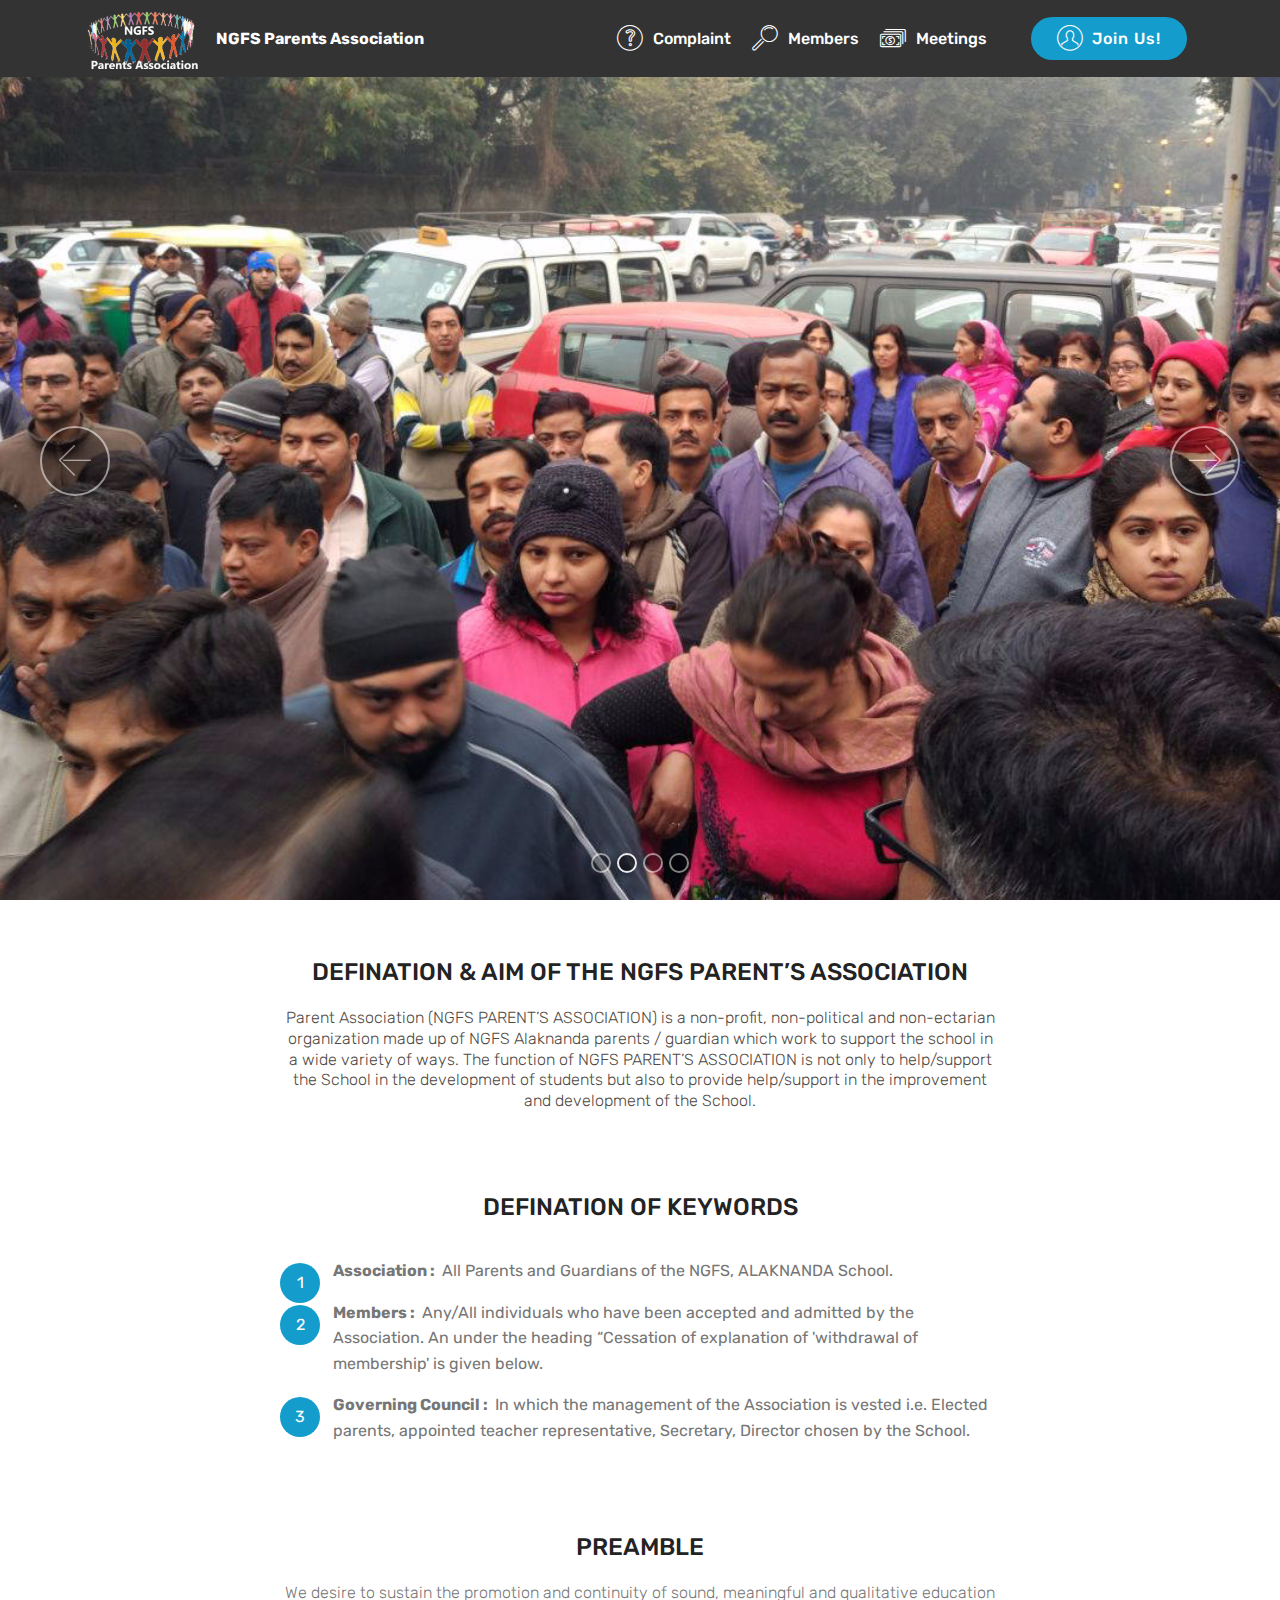
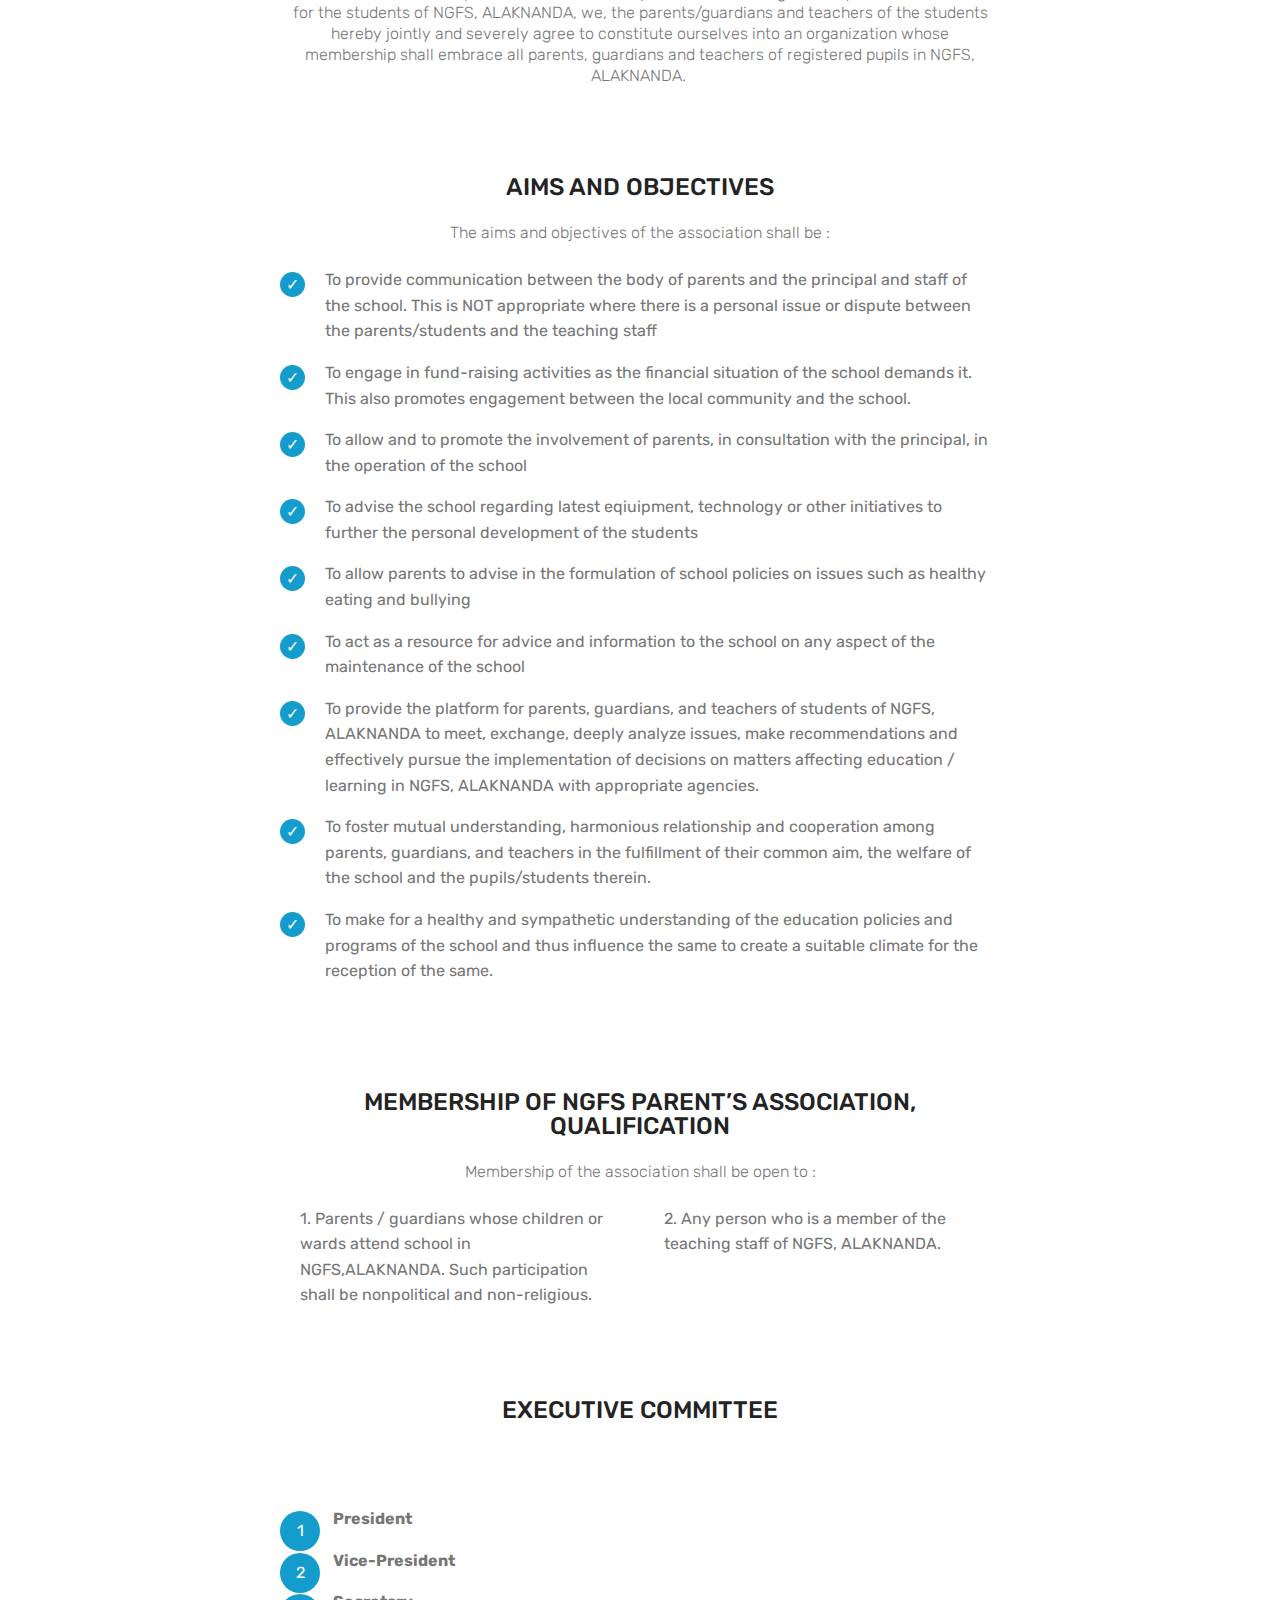
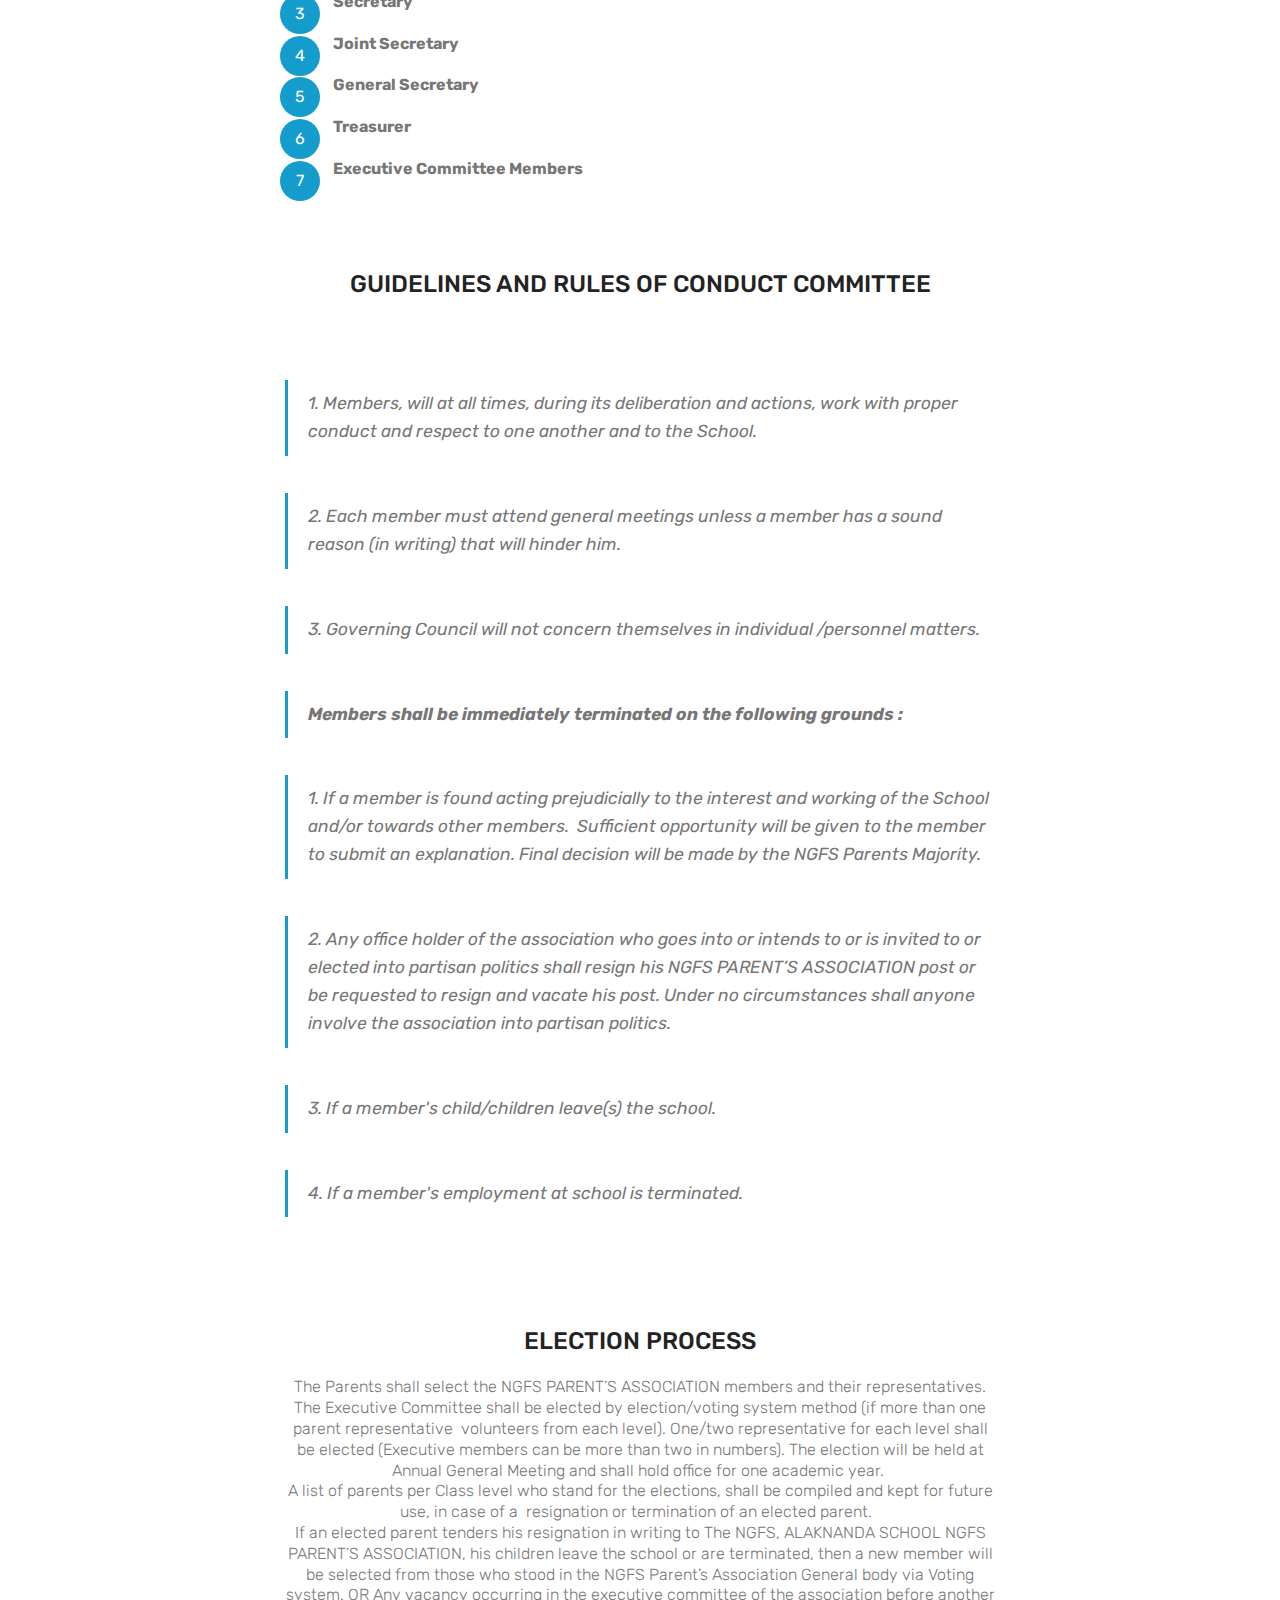
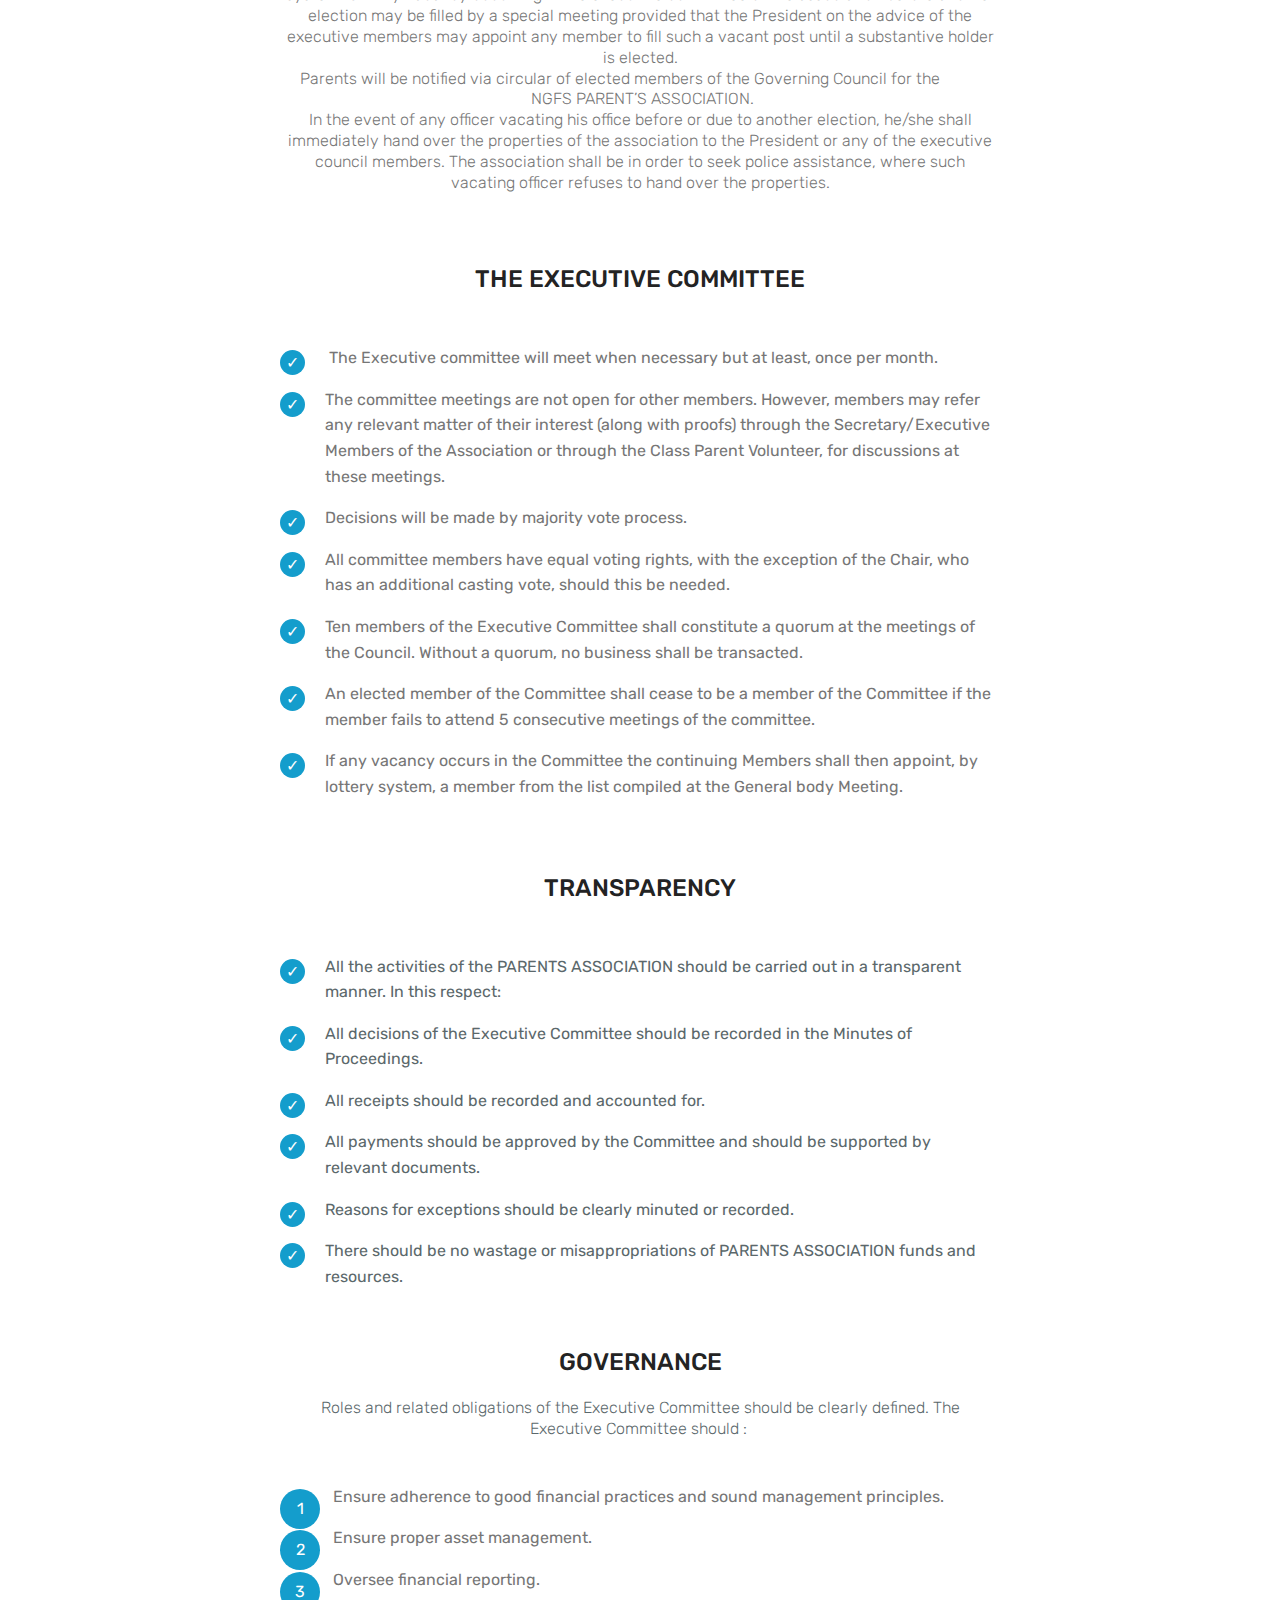
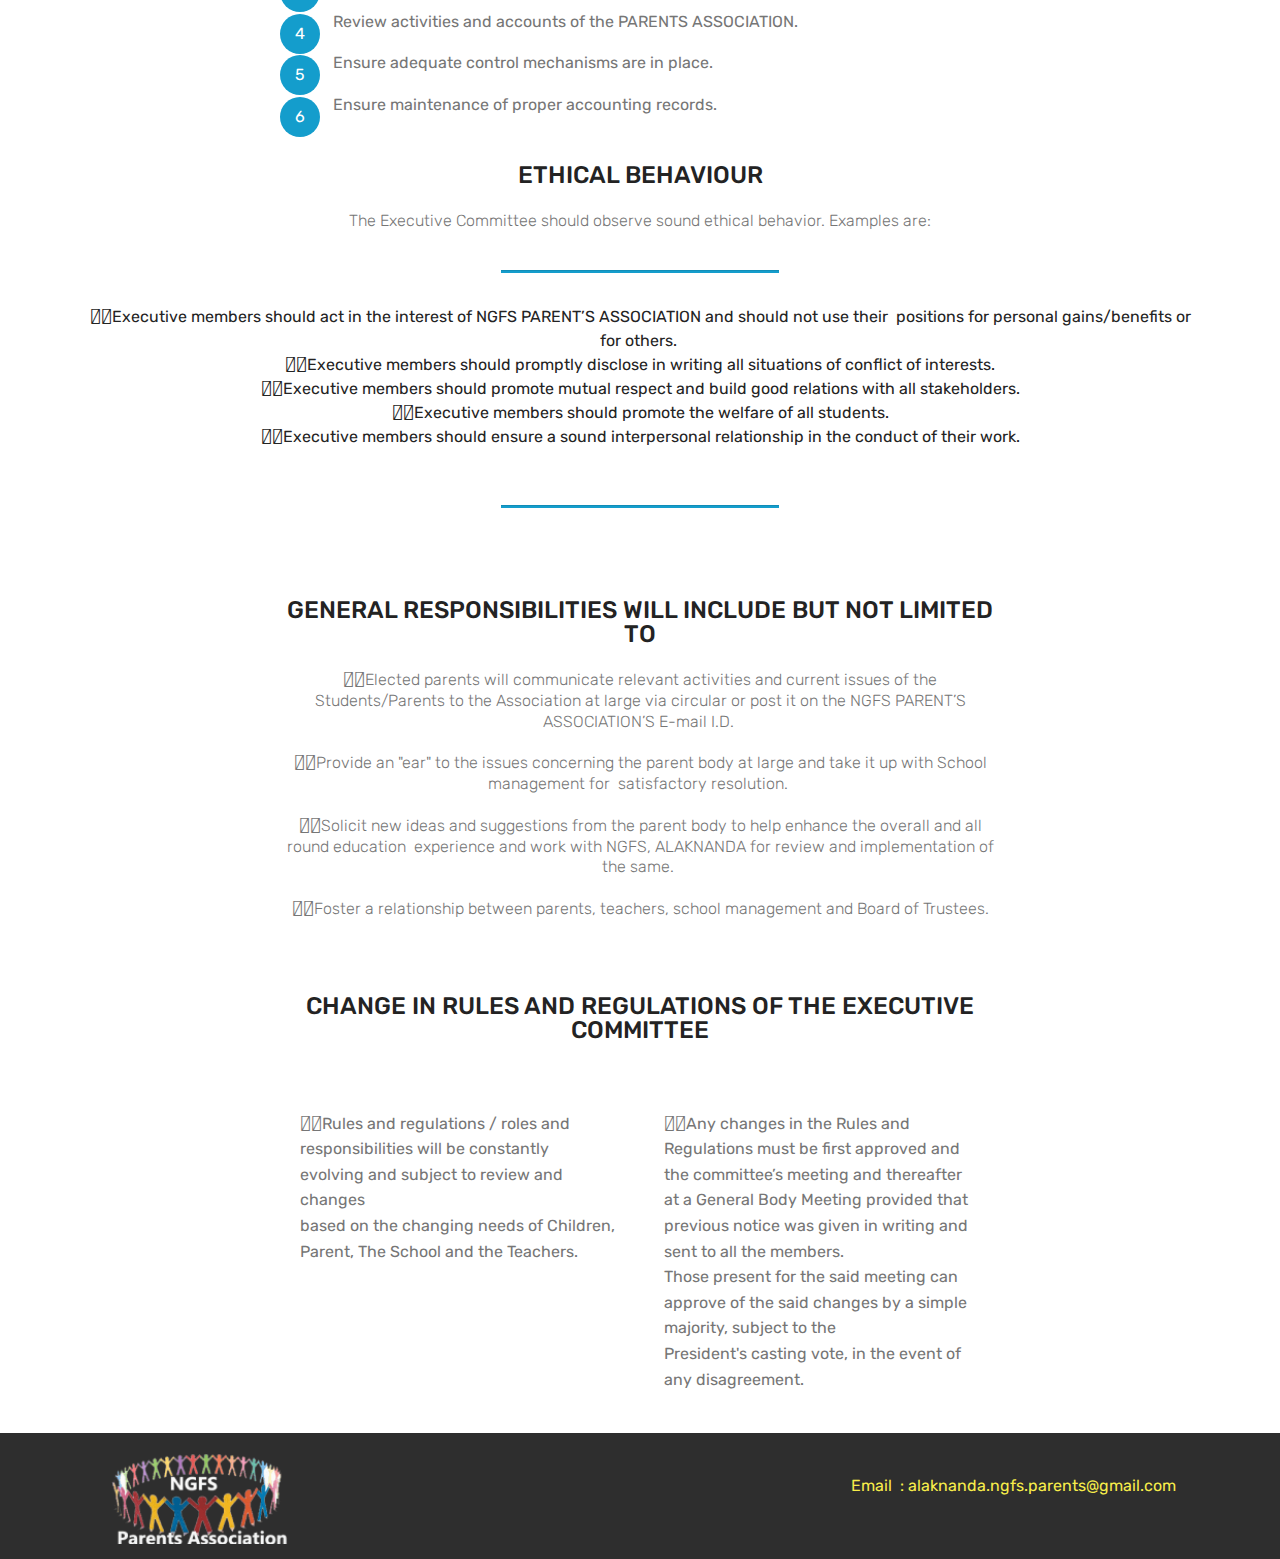
==== index.html @ f297ea70 "meetings" ====
<!DOCTYPE html>
<html >
<head>
  <!-- Site made with Mobirise Website Builder v4.7.2, https://mobirise.com -->
  <meta charset="UTF-8">
  <meta http-equiv="X-UA-Compatible" content="IE=edge">
  <meta name="generator" content="Mobirise v4.7.2, mobirise.com">
  <meta name="viewport" content="width=device-width, initial-scale=1, minimum-scale=1">
  <link rel="shortcut icon" href="assets/images/parents-association-logo1-248x122.png" type="image/x-icon">
  <meta name="description" content="NGF School Parents Association">
  <title>NGFS Parents Association</title>
  <link rel="stylesheet" href="assets/web/assets/mobirise-icons/mobirise-icons.css">
  <link rel="stylesheet" href="assets/tether/tether.min.css">
  <link rel="stylesheet" href="assets/soundcloud-plugin/style.css">
  <link rel="stylesheet" href="assets/bootstrap/css/bootstrap.min.css">
  <link rel="stylesheet" href="assets/bootstrap/css/bootstrap-grid.min.css">
  <link rel="stylesheet" href="assets/bootstrap/css/bootstrap-reboot.min.css">
  <link rel="stylesheet" href="assets/socicon/css/styles.css">
  <link rel="stylesheet" href="assets/dropdown/css/style.css">
  <link rel="stylesheet" href="assets/theme/css/style.css">
  <link rel="stylesheet" href="assets/mobirise/css/mbr-additional.css" type="text/css">
  
  
  
</head>
<body>
  <section class="menu cid-qRyfK4Sts7" once="menu" id="menu1-0">

    

    <nav class="navbar navbar-expand beta-menu navbar-dropdown align-items-center navbar-fixed-top navbar-toggleable-sm">
        <button class="navbar-toggler navbar-toggler-right" type="button" data-toggle="collapse" data-target="#navbarSupportedContent" aria-controls="navbarSupportedContent" aria-expanded="false" aria-label="Toggle navigation">
            <div class="hamburger">
                <span></span>
                <span></span>
                <span></span>
                <span></span>
            </div>
        </button>
        <div class="menu-logo">
            <div class="navbar-brand">
                <span class="navbar-logo">
                    <a href="index.html">
                         <img src="assets/images/parents-association-logo1-248x122.png" alt="Mobirise" title="" style="height: 3.8rem;">
                    </a>
                </span>
                <span class="navbar-caption-wrap"><a class="navbar-caption text-white display-4" href="index.html">NGFS Parents Association &nbsp; &nbsp; &nbsp; &nbsp; &nbsp; &nbsp; &nbsp; &nbsp; &nbsp; &nbsp;&nbsp;</a></span>
            </div>
        </div>
        <div class="collapse navbar-collapse" id="navbarSupportedContent">
            <ul class="navbar-nav nav-dropdown" data-app-modern-menu="true"><li class="nav-item">
                    <a class="nav-link link text-white display-4" href="https://mobirise.com">
                        </a>
                </li>
                <li class="nav-item">
                    <a class="nav-link link text-white display-4" href="https://mobirise.com">
                        </a>
                </li><li class="nav-item"><a class="nav-link link text-white display-4" href="complaint.html"><span class="mbri-question mbr-iconfont mbr-iconfont-btn"></span>
                        Complaint</a></li><li class="nav-item"><a class="nav-link link text-white display-4" href="Members.html">
                        <span class="mbri-search mbr-iconfont mbr-iconfont-btn"></span>Members</a></li><li class="nav-item"><a class="nav-link link text-white display-4" href="Meetings.html"><span class="mbri-cash mbr-iconfont mbr-iconfont-btn"></span>
                        Meetings</a></li><li class="nav-item"><a class="nav-link link text-white display-4" href="Members.html">
                        </a></li></ul>
            <div class="navbar-buttons mbr-section-btn"><a class="btn btn-sm btn-primary display-4" href="JoinUs.html"><span class="mbri-user mbr-iconfont mbr-iconfont-btn"></span>
                    Join Us!
                </a></div>
        </div>
    </nav>
</section>

<section class="engine"><a href="https://mobirise.me/z">best css templates</a></section><section class="carousel slide cid-qRyfRXxEz5" data-interval="false" id="slider1-1">

    

    <div class="full-screen"><div class="mbr-slider slide carousel" data-pause="true" data-keyboard="false" data-ride="false" data-interval="false"><ol class="carousel-indicators"><li data-app-prevent-settings="" data-target="#slider1-1" data-slide-to="0"></li><li data-app-prevent-settings="" data-target="#slider1-1" class=" active" data-slide-to="1"></li><li data-app-prevent-settings="" data-target="#slider1-1" data-slide-to="2"></li><li data-app-prevent-settings="" data-target="#slider1-1" data-slide-to="3"></li></ol><div class="carousel-inner" role="listbox"><div class="carousel-item slider-fullscreen-image" data-bg-video-slide="false" style="background-image: url(assets/images/img-20171207-wa0064-1040x780.jpg);"><div class="container container-slide"><div class="image_wrapper"><img src="assets/images/img-20171207-wa0064-1040x780.jpg"><div class="carousel-caption justify-content-center"><div class="col-10 align-left"></div></div></div></div></div><div class="carousel-item slider-fullscreen-image active" data-bg-video-slide="false" style="background-image: url(assets/images/img-20171205-wa0039-1152x864.jpg);"><div class="container container-slide"><div class="image_wrapper"><img src="assets/images/img-20171205-wa0039-1152x864.jpg"><div class="carousel-caption justify-content-center"><div class="col-10 align-center"></div></div></div></div></div><div class="carousel-item slider-fullscreen-image" data-bg-video-slide="false" style="background-image: url(assets/images/img-20171207-wa0015-1280x720.jpg);"><div class="container container-slide"><div class="image_wrapper"><img src="assets/images/img-20171207-wa0015-1280x720.jpg"><div class="carousel-caption justify-content-center"><div class="col-10 align-center"></div></div></div></div></div><div class="carousel-item slider-fullscreen-image" data-bg-video-slide="false" style="background-image: url(assets/images/img-20171207-wa0062-1200x544.jpg);"><div class="container container-slide"><div class="image_wrapper"><img src="assets/images/img-20171207-wa0062-1200x544.jpg"><div class="carousel-caption justify-content-center"><div class="col-10 align-right"></div></div></div></div></div></div><a data-app-prevent-settings="" class="carousel-control carousel-control-prev" role="button" data-slide="prev" href="#slider1-1"><span aria-hidden="true" class="mbri-left mbr-iconfont"></span><span class="sr-only">Previous</span></a><a data-app-prevent-settings="" class="carousel-control carousel-control-next" role="button" data-slide="next" href="#slider1-1"><span aria-hidden="true" class="mbri-right mbr-iconfont"></span><span class="sr-only">Next</span></a></div></div>

</section>

<section class="mbr-section content4 cid-qSiVEuVuKN" id="content4-13">

    

    <div class="container">
        <div class="media-container-row">
            <div class="title col-12 col-md-8">
                <h2 class="align-center pb-3 mbr-fonts-style display-5">DEFINATION &amp; AIM OF THE NGFS PARENT’S ASSOCIATION</h2>
                <h3 class="mbr-section-subtitle align-center mbr-light mbr-fonts-style display-7">Parent Association (NGFS PARENT’S ASSOCIATION) is a non-profit, non-political and non-ectarian organization
 made up of NGFS Alaknanda parents / guardian which work to support the school in a wide variety of ways. The function of NGFS PARENT’S ASSOCIATION is not only to help/support the School in the development of students but also to provide help/support in the improvement and development of the School.</h3>
                
            </div>
        </div>
    </div>
</section>

<section class="mbr-section content4 cid-qSiWFcYDFo" id="content4-15">

    

    <div class="container">
        <div class="media-container-row">
            <div class="title col-12 col-md-8">
                <h2 class="align-center pb-3 mbr-fonts-style display-5">DEFINATION OF KEYWORDS</h2>
                
                
            </div>
        </div>
    </div>
</section>

<section class="mbr-section article content11 cid-qSiXd92vjm" id="content11-17">
     

    <div class="container">
        <div class="media-container-row">
            <div class="mbr-text counter-container col-12 col-md-8 mbr-fonts-style display-7">
                <ol>
                    <li><strong>Association : </strong>&nbsp;All Parents and Guardians of the NGFS, ALAKNANDA School. &nbsp; &nbsp; &nbsp; &nbsp;&nbsp;</li>
                    <li><strong>Members : </strong><span style="font-size: 1rem;">&nbsp;Any/All individuals who have been accepted and admitted by the Association. An under the heading
 “Cessation of explanation of 'withdrawal of membership' is given below.&nbsp;</span></li>
                    <li><strong>Governing Council : </strong>&nbsp;In which the management of the Association is vested i.e. Elected parents, appointed teacher
 representative, Secretary, Director chosen by the School.
</li>
                </ol>
            </div>
        </div>
    </div>
</section>

<section class="mbr-section content4 cid-qSiYDZCPlM" id="content4-18">

    

    <div class="container">
        <div class="media-container-row">
            <div class="title col-12 col-md-8">
                <h2 class="align-center pb-3 mbr-fonts-style display-5">
                    PREAMBLE
                </h2>
                <h3 class="mbr-section-subtitle align-center mbr-light mbr-fonts-style display-7">We desire to sustain the promotion and continuity of sound, meaningful and qualitative education for the students of
 NGFS, ALAKNANDA, we, the parents/guardians and teachers of the students hereby jointly and severely agree to constitute ourselves into an organization whose membership shall embrace all parents, guardians and teachers of registered pupils in NGFS, ALAKNANDA.&nbsp;<div><br></div></h3>
                
            </div>
        </div>
    </div>
</section>

<section class="mbr-section content4 cid-qSiZSJzQrj" id="content4-19">

    

    <div class="container">
        <div class="media-container-row">
            <div class="title col-12 col-md-8">
                <h2 class="align-center pb-3 mbr-fonts-style display-5">AIMS AND OBJECTIVES</h2>
                <h3 class="mbr-section-subtitle align-center mbr-light mbr-fonts-style display-7">The aims and objectives of the association shall be :</h3>
                
            </div>
        </div>
    </div>
</section>

<section class="mbr-section article content12 cid-qSj0avdOIp" id="content12-1a">
     

    <div class="container">
        <div class="media-container-row">
            <div class="mbr-text counter-container col-12 col-md-8 mbr-fonts-style display-7">
                <ul>
                    <li>To provide communication between the body of parents and the principal and staff of the school. This is NOT appropriate where there is a personal issue or dispute between the parents/students and the teaching staff&nbsp;</li><li>To engage in fund-raising activities as the financial situation of the school demands it. This also promotes engagement between the local community and the school.</li><li>To allow and to promote the involvement of parents, in consultation with the principal, in the operation of the school</li><li>To advise the school regarding latest eqiuipment, technology or other initiatives to further the personal development of the students</li><li>To allow parents to advise in the formulation of school policies on issues such as healthy eating and bullying</li><li>To act as a resource for advice and information to the school on any aspect of the maintenance of the school</li><li>To provide the platform for parents, guardians, and teachers of students of NGFS, ALAKNANDA to meet,
 exchange, deeply analyze issues, make recommendations and effectively pursue the implementation of decisions on matters affecting education / learning in NGFS, ALAKNANDA with appropriate agencies.&nbsp;</li><li>To foster mutual understanding, harmonious relationship and cooperation among parents, guardians, and
 teachers in the fulfillment of their common aim, the welfare of the school and the pupils/students therein.&nbsp;</li><li>To make for a healthy and sympathetic understanding of the education policies and programs of the school and
 thus influence the same to create a suitable climate for the reception of the same.&nbsp;</li>
                </ul>
            </div>
        </div>
    </div>
</section>

<section class="mbr-section content4 cid-qSj1c5Rb6G" id="content4-1b">

    

    <div class="container">
        <div class="media-container-row">
            <div class="title col-12 col-md-8">
                <h2 class="align-center pb-3 mbr-fonts-style display-5">MEMBERSHIP OF NGFS PARENT’S ASSOCIATION, QUALIFICATION</h2>
                <h3 class="mbr-section-subtitle align-center mbr-light mbr-fonts-style display-7">Membership of the association shall be open to :</h3>
                
            </div>
        </div>
    </div>
</section>

<section class="mbr-section article content3 cid-qSj1wPLi9p" id="content3-1c">
      
     

    <div class="container">
        <div class="media-container-row">
            <div class="row col-12 col-md-8">
                <div class="col-12 col-md-6 pr-lg-4 mbr-text mbr-fonts-style display-7">1. Parents / guardians whose children or wards attend school in NGFS,ALAKNANDA. Such participation shall be nonpolitical and non-religious.</div>
                <div class="col-12 col-md-6 pl-lg-4 mbr-text mbr-fonts-style display-7">2. Any person who is a member of the teaching staff of NGFS, ALAKNANDA.</div>
            </div>
        </div>
    </div>
</section>

<section class="mbr-section content4 cid-qSj2bgTGqQ" id="content4-1d">

    

    <div class="container">
        <div class="media-container-row">
            <div class="title col-12 col-md-8">
                <h2 class="align-center pb-3 mbr-fonts-style display-5">EXECUTIVE COMMITTEE</h2>
                
                
            </div>
        </div>
    </div>
</section>

<section class="mbr-section article content11 cid-qSj2txB90r" id="content11-1f">
     

    <div class="container">
        <div class="media-container-row">
            <div class="mbr-text counter-container col-12 col-md-8 mbr-fonts-style display-7">
                <ol>
                    <li><strong>President &nbsp; &nbsp; &nbsp; &nbsp; &nbsp; &nbsp; &nbsp; &nbsp; &nbsp; &nbsp; &nbsp; &nbsp; &nbsp; &nbsp; &nbsp; &nbsp; &nbsp; &nbsp; &nbsp; &nbsp; &nbsp; &nbsp; &nbsp; &nbsp; &nbsp; &nbsp; &nbsp; &nbsp; &nbsp; &nbsp; &nbsp; &nbsp; &nbsp; &nbsp; &nbsp; &nbsp; &nbsp; &nbsp; &nbsp; &nbsp; &nbsp; &nbsp; &nbsp; &nbsp; &nbsp; &nbsp; &nbsp; &nbsp; &nbsp; &nbsp; &nbsp; &nbsp; &nbsp; &nbsp; &nbsp; &nbsp; &nbsp; &nbsp; &nbsp; &nbsp; &nbsp; &nbsp; &nbsp; &nbsp; &nbsp; &nbsp; &nbsp; &nbsp; &nbsp; &nbsp; &nbsp; &nbsp; &nbsp; &nbsp; &nbsp; &nbsp; &nbsp; &nbsp; &nbsp; &nbsp; &nbsp; &nbsp; &nbsp; &nbsp; &nbsp; &nbsp;&nbsp;</strong></li><li><strong>Vice-President &nbsp; &nbsp; &nbsp; &nbsp; &nbsp; &nbsp; &nbsp; &nbsp; &nbsp; &nbsp; &nbsp; &nbsp; &nbsp; &nbsp; &nbsp; &nbsp; &nbsp; &nbsp; &nbsp; &nbsp; &nbsp; &nbsp; &nbsp; &nbsp; &nbsp; &nbsp; &nbsp; &nbsp; &nbsp; &nbsp; &nbsp; &nbsp; &nbsp; &nbsp; &nbsp; &nbsp; &nbsp; &nbsp; &nbsp; &nbsp; &nbsp; &nbsp; &nbsp; &nbsp; &nbsp; &nbsp; &nbsp; &nbsp; &nbsp; &nbsp; &nbsp; &nbsp; &nbsp; &nbsp; &nbsp; &nbsp; &nbsp; &nbsp; &nbsp; &nbsp; &nbsp; &nbsp; &nbsp; &nbsp; &nbsp; &nbsp; &nbsp; &nbsp; &nbsp; &nbsp; &nbsp; &nbsp; &nbsp; &nbsp; &nbsp; &nbsp; &nbsp; &nbsp; &nbsp; &nbsp;</strong></li><li><strong>Secretary &nbsp; &nbsp; &nbsp; &nbsp; &nbsp; &nbsp; &nbsp; &nbsp; &nbsp; &nbsp; &nbsp; &nbsp; &nbsp; &nbsp; &nbsp; &nbsp; &nbsp; &nbsp; &nbsp; &nbsp; &nbsp; &nbsp; &nbsp; &nbsp; &nbsp; &nbsp; &nbsp; &nbsp; &nbsp; &nbsp; &nbsp; &nbsp; &nbsp; &nbsp; &nbsp; &nbsp; &nbsp; &nbsp; &nbsp; &nbsp; &nbsp; &nbsp; &nbsp; &nbsp; &nbsp; &nbsp; &nbsp; &nbsp; &nbsp; &nbsp; &nbsp; &nbsp; &nbsp; &nbsp; &nbsp; &nbsp; &nbsp; &nbsp; &nbsp; &nbsp; &nbsp; &nbsp; &nbsp; &nbsp; &nbsp; &nbsp; &nbsp; &nbsp; &nbsp; &nbsp; &nbsp; &nbsp; &nbsp; &nbsp; &nbsp; &nbsp; &nbsp; &nbsp; &nbsp; &nbsp; &nbsp; &nbsp; &nbsp; &nbsp; &nbsp; &nbsp;&nbsp;</strong></li><li><strong>Joint Secretary &nbsp; &nbsp; &nbsp; &nbsp; &nbsp; &nbsp; &nbsp; &nbsp; &nbsp; &nbsp; &nbsp; &nbsp; &nbsp; &nbsp; &nbsp; &nbsp; &nbsp; &nbsp; &nbsp; &nbsp; &nbsp; &nbsp; &nbsp; &nbsp; &nbsp; &nbsp; &nbsp; &nbsp; &nbsp; &nbsp; &nbsp; &nbsp; &nbsp; &nbsp; &nbsp; &nbsp; &nbsp; &nbsp; &nbsp; &nbsp; &nbsp; &nbsp; &nbsp; &nbsp; &nbsp; &nbsp; &nbsp; &nbsp; &nbsp; &nbsp; &nbsp; &nbsp; &nbsp; &nbsp; &nbsp; &nbsp; &nbsp; &nbsp; &nbsp; &nbsp; &nbsp; &nbsp; &nbsp; &nbsp; &nbsp; &nbsp; &nbsp; &nbsp; &nbsp; &nbsp; &nbsp; &nbsp; &nbsp; &nbsp; &nbsp; &nbsp; &nbsp; &nbsp; &nbsp;&nbsp;</strong></li><li><strong>General Secretary &nbsp; &nbsp; &nbsp; &nbsp; &nbsp; &nbsp; &nbsp; &nbsp; &nbsp; &nbsp; &nbsp; &nbsp; &nbsp; &nbsp; &nbsp; &nbsp; &nbsp; &nbsp; &nbsp; &nbsp; &nbsp; &nbsp; &nbsp; &nbsp; &nbsp; &nbsp; &nbsp; &nbsp; &nbsp; &nbsp; &nbsp; &nbsp; &nbsp; &nbsp; &nbsp; &nbsp; &nbsp; &nbsp; &nbsp; &nbsp; &nbsp; &nbsp; &nbsp; &nbsp; &nbsp; &nbsp; &nbsp; &nbsp; &nbsp; &nbsp; &nbsp; &nbsp; &nbsp; &nbsp; &nbsp; &nbsp; &nbsp; &nbsp; &nbsp; &nbsp; &nbsp; &nbsp; &nbsp; &nbsp; &nbsp; &nbsp; &nbsp; &nbsp; &nbsp; &nbsp; &nbsp; &nbsp; &nbsp; &nbsp; &nbsp; &nbsp;&nbsp;</strong></li><li><strong>Treasurer &nbsp; &nbsp; &nbsp; &nbsp; &nbsp; &nbsp; &nbsp; &nbsp; &nbsp; &nbsp; &nbsp; &nbsp; &nbsp; &nbsp; &nbsp; &nbsp; &nbsp; &nbsp; &nbsp; &nbsp; &nbsp; &nbsp; &nbsp; &nbsp; &nbsp; &nbsp; &nbsp; &nbsp; &nbsp; &nbsp; &nbsp; &nbsp; &nbsp; &nbsp; &nbsp; &nbsp; &nbsp; &nbsp; &nbsp; &nbsp; &nbsp; &nbsp; &nbsp; &nbsp; &nbsp; &nbsp; &nbsp; &nbsp; &nbsp; &nbsp; &nbsp; &nbsp; &nbsp; &nbsp; &nbsp; &nbsp; &nbsp; &nbsp; &nbsp; &nbsp; &nbsp; &nbsp; &nbsp; &nbsp; &nbsp; &nbsp; &nbsp; &nbsp; &nbsp; &nbsp; &nbsp; &nbsp; &nbsp; &nbsp; &nbsp; &nbsp; &nbsp; &nbsp; &nbsp; &nbsp; &nbsp; &nbsp; &nbsp; &nbsp; &nbsp; &nbsp;&nbsp;</strong></li><li><strong>Executive Committee Members</strong></li>
                </ol>
            </div>
        </div>
    </div>
</section>

<section class="mbr-section content4 cid-qSj881eBCt" id="content4-1g">

    

    <div class="container">
        <div class="media-container-row">
            <div class="title col-12 col-md-8">
                <h2 class="align-center pb-3 mbr-fonts-style display-5">GUIDELINES AND RULES OF CONDUCT COMMITTEE</h2>
                
                
            </div>
        </div>
    </div>
</section>

<section class="mbr-section article content1 cid-qSj8p11UFc" id="content2-1h">

     

    <div class="container">
        <div class="media-container-row">
            <div class="mbr-text col-12 col-md-8 mbr-fonts-style display-7">
                <blockquote>1. Members, will at all times, during its deliberation and actions, work with proper conduct and respect to one
<span style="font-size: 1.09rem;">another and to the School.&nbsp;</span></blockquote><blockquote>
<span style="font-size: 1.09rem;">2. Each member must attend general meetings unless a member has a sound reason (in writing) that will hinder him.&nbsp;</span></blockquote><blockquote>
<span style="font-size: 1.09rem;">3. Governing Council will not concern themselves in individual /personnel matters.&nbsp;</span></blockquote><blockquote><strong>Members shall be immediately terminated on the following grounds :&nbsp;</strong></blockquote><blockquote>1. If a member is found acting prejudicially to the interest and working of the School and/or towards other members.
&nbsp;<span style="font-size: 1.09rem;">Sufficient opportunity will be given to the member to submit an explanation. Final decision will be made by the&nbsp;</span><span style="font-size: 1.09rem;">NGFS Parents Majority.&nbsp;</span></blockquote><blockquote>
<span style="font-size: 1.09rem;">2. Any office holder of the association who goes into or intends to or is invited to or elected into partisan politics shall&nbsp;</span><span style="font-size: 1.09rem;">resign his NGFS PARENT’S ASSOCIATION post or be requested to resign and vacate his post. Under no&nbsp;</span><span style="font-size: 1.09rem;">circumstances shall anyone involve the association into partisan politics.&nbsp;</span></blockquote><blockquote>
<span style="font-size: 1.09rem;">3. If a member's child/children leave(s) the school.&nbsp;</span></blockquote><blockquote>
<span style="font-size: 1.09rem;">4. If a member's employment at school is terminated.&nbsp;</span></blockquote>
            </div>
        </div>
    </div>
</section>

<section class="mbr-section content4 cid-qSj9CjUYSW" id="content4-1i">

    

    <div class="container">
        <div class="media-container-row">
            <div class="title col-12 col-md-8">
                <h2 class="align-center pb-3 mbr-fonts-style display-5">ELECTION PROCESS</h2>
                <h3 class="mbr-section-subtitle align-center mbr-light mbr-fonts-style display-7">The Parents shall select the NGFS PARENT’S ASSOCIATION members and their representatives.
<div>The Executive Committee shall be elected by election/voting system method (if more than one parent representative
&nbsp;<span style="font-size: 1rem;">volunteers from each level). One/two representative for each level shall be elected (Executive members can be more than two in numbers). The election will be held at Annual General Meeting and shall hold office for one academic year.&nbsp;</span></div><div>
</div><div>A list of parents per Class level who stand for the elections, shall be compiled and kept for future use, in case of a
&nbsp;<span style="font-size: 1rem;">resignation or termination of an elected parent. &nbsp;</span></div><div>
</div><div>If an elected parent tenders his resignation in writing to The NGFS, ALAKNANDA SCHOOL NGFS PARENT’S ASSOCIATION, his children leave the school or are terminated, then a new member will be selected from those who stood in the NGFS Parent’s Association General body via Voting system. OR Any vacancy occurring in the executive committee of the association before another election may be filled by a special meeting provided that the President on the advice of the executive members may appoint any member to fill such a vacant post until a substantive holder is elected.
</div><div>
</div><div>Parents will be notified via circular of elected members of the Governing Council for the &nbsp; &nbsp; &nbsp; &nbsp; &nbsp; &nbsp;NGFS PARENT’S ASSOCIATION.
</div><div>
</div><div>In the event of any officer vacating his office before or due to another election, he/she shall immediately hand over the properties of the association to the President or any of the executive council members. The association shall be in order to seek police assistance, where such vacating officer refuses to hand over the properties.
</div><div><br></div></h3>
                
            </div>
        </div>
    </div>
</section>

<section class="mbr-section content4 cid-qSjbJHDZmP" id="content4-1j">

    

    <div class="container">
        <div class="media-container-row">
            <div class="title col-12 col-md-8">
                <h2 class="align-center pb-3 mbr-fonts-style display-5">THE EXECUTIVE COMMITTEE</h2>
                
                
            </div>
        </div>
    </div>
</section>

<section class="mbr-section article content12 cid-qSjckUlmfp" id="content12-1k">
     

    <div class="container">
        <div class="media-container-row">
            <div class="mbr-text counter-container col-12 col-md-8 mbr-fonts-style display-7">
                <ul>
                    <li>&nbsp;The Executive committee will meet when necessary but at least, once per month.
</li><li>The committee meetings are not open for other members. However, members may refer any relevant matter of their interest (along with proofs) through the Secretary/Executive Members of the Association or through the Class Parent Volunteer, for discussions at these meetings.
</li><li>Decisions will be made by majority vote process.
</li><li>All committee members have equal voting rights, with the exception of the Chair, who has an additional casting
 vote, should this be needed.&nbsp;</li><li>
Ten members of the Executive Committee shall constitute a quorum at the meetings of the Council. Without a quorum, no business shall be transacted.&nbsp;</li><li>An elected member of the Committee shall cease to be a member of the Committee if the member fails to attend 5 consecutive meetings of the committee.&nbsp;</li><li>If any vacancy occurs in the Committee the continuing Members shall then appoint, by lottery system, a
 member from the list compiled at the General body Meeting.&nbsp;</li>
                </ul>
            </div>
        </div>
    </div>
</section>

<section class="mbr-section content4 cid-qSjdfDHRqT" id="content4-1l">

    

    <div class="container">
        <div class="media-container-row">
            <div class="title col-12 col-md-8">
                <h2 class="align-center pb-3 mbr-fonts-style display-5">
                    TRANSPARENCY
                </h2>
                
                
            </div>
        </div>
    </div>
</section>

<section class="mbr-section article content12 cid-qSjdQk3gzL" id="content12-1m">
     

    <div class="container">
        <div class="media-container-row">
            <div class="mbr-text counter-container col-12 col-md-8 mbr-fonts-style display-7">
                <ul>
                    <li>All the activities of the PARENTS ASSOCIATION should be carried out in a transparent manner. In this respect:
</li><li>All decisions of the Executive Committee should be recorded in the Minutes of Proceedings.
</li><li>All receipts should be recorded and accounted for.
</li><li>All payments should be approved by the Committee and should be supported by relevant documents.
</li><li>Reasons for exceptions should be clearly minuted or recorded.
</li><li>There should be no wastage or misappropriations of PARENTS ASSOCIATION funds and resources.
</li>
                </ul>
            </div>
        </div>
    </div>
</section>

<section class="mbr-section content4 cid-qSjeC46mjz" id="content4-1n">

    

    <div class="container">
        <div class="media-container-row">
            <div class="title col-12 col-md-8">
                <h2 class="align-center pb-3 mbr-fonts-style display-5">
                    GOVERNANCE
                </h2>
                <h3 class="mbr-section-subtitle align-center mbr-light mbr-fonts-style display-7">Roles and related obligations of the Executive Committee should be clearly defined. The Executive Committee
 should :&nbsp;<div><br></div></h3>
                
            </div>
        </div>
    </div>
</section>

<section class="mbr-section article content11 cid-qSjfFXuAwa" id="content11-1s">
     

    <div class="container">
        <div class="media-container-row">
            <div class="mbr-text counter-container col-12 col-md-8 mbr-fonts-style display-7">
                <ol>
                    <li>Ensure adherence to good financial practices and sound management principles.
</li><li>Ensure proper asset management.
</li><li>Oversee financial reporting.
</li><li>Review activities and accounts of the PARENTS ASSOCIATION.
</li><li>Ensure adequate control mechanisms are in place.
</li><li>Ensure maintenance of proper accounting records.
</li>
                </ol>
            </div>
        </div>
    </div>
</section>

<section class="mbr-section content4 cid-qSjg4tQ5XH" id="content4-1t">

    

    <div class="container">
        <div class="media-container-row">
            <div class="title col-12 col-md-8">
                <h2 class="align-center pb-3 mbr-fonts-style display-5">ETHICAL BEHAVIOUR</h2>
                <h3 class="mbr-section-subtitle align-center mbr-light mbr-fonts-style display-7">The Executive Committee should observe sound ethical behavior. Examples are:</h3>
                
            </div>
        </div>
    </div>
</section>

<section class="mbr-section article content9 cid-qSjgz1EUck" id="content9-1u">
    
     

    <div class="container">
        <div class="inner-container" style="width: 100%;">
            <hr class="line" style="width: 25%;">
            <div class="section-text align-center mbr-fonts-style display-7">Executive members should act in the interest of NGFS PARENT’S ASSOCIATION and should not use their
&nbsp;<span style="font-size: 1rem;">positions for personal gains/benefits or for others.&nbsp;</span><div>Executive members should promptly disclose in writing all situations of conflict of interests.
</div><div>Executive members should promote mutual respect and build good relations with all stakeholders.
</div><div>Executive members should promote the welfare of all students.
</div><div>Executive members should ensure a sound interpersonal relationship in the conduct of their work.
</div><div><br></div></div>
            <hr class="line" style="width: 25%;">
        </div>
        </div>
</section>

<section class="mbr-section content4 cid-qSjh1YhnWq" id="content4-1v">

    

    <div class="container">
        <div class="media-container-row">
            <div class="title col-12 col-md-8">
                <h2 class="align-center pb-3 mbr-fonts-style display-5">GENERAL RESPONSIBILITIES WILL INCLUDE BUT NOT LIMITED TO</h2>
                <h3 class="mbr-section-subtitle align-center mbr-light mbr-fonts-style display-7">Elected parents will communicate relevant activities and current issues of the Students/Parents to the
 Association at large via circular or post it on the NGFS PARENT’S ASSOCIATION’S E-mail I.D.&nbsp;<br><br><div>Provide an "ear" to the issues concerning the parent body at large and take it up with School management for
&nbsp;<span style="font-size: 1rem;">satisfactory resolution.&nbsp;</span></div><div><span style="font-size: 1rem;"><br></span></div><div>Solicit new ideas and suggestions from the parent body to help enhance the overall and all round education
&nbsp;<span style="font-size: 1rem;">experience and work with NGFS, ALAKNANDA for review and implementation of the same.&nbsp;</span></div><div><span style="font-size: 1rem;"><br></span><span style="font-size: 1rem;"></span></div><div>Foster a relationship between parents, teachers, school management and Board of Trustees.
</div><div><br></div></h3>
                
            </div>
        </div>
    </div>
</section>

<section class="mbr-section content4 cid-qSjhR2khhl" id="content4-1w">

    

    <div class="container">
        <div class="media-container-row">
            <div class="title col-12 col-md-8">
                <h2 class="align-center pb-3 mbr-fonts-style display-5">CHANGE IN RULES AND REGULATIONS OF THE EXECUTIVE COMMITTEE</h2>
                
                
            </div>
        </div>
    </div>
</section>

<section class="mbr-section article content3 cid-qSji6AzA0b" id="content3-1x">
      
     

    <div class="container">
        <div class="media-container-row">
            <div class="row col-12 col-md-8">
                <div class="col-12 col-md-6 pr-lg-4 mbr-text mbr-fonts-style display-7">Rules and regulations / roles and responsibilities will be constantly evolving and subject to review and changes
<div>based on the changing needs of Children, Parent, The School and the Teachers.
</div><div><br></div></div>
                <div class="col-12 col-md-6 pl-lg-4 mbr-text mbr-fonts-style display-7">Any changes in the Rules and Regulations must be first approved and the committee’s meeting and thereafter
<div>at a General Body Meeting provided that previous notice was given in writing and sent to all the members.
</div><div>Those present for the said meeting can approve of the said changes by a simple majority, subject to the
</div><div>President's casting vote, in the event of any disagreement.
</div><div><br></div></div>
            </div>
        </div>
    </div>
</section>

<section class="cid-qRDZ8CS9Rk" id="footer5-l">

    

    

    <div class="container">
        <div class="media-container-row">
            <div class="col-md-3">
                <div class="media-wrap">
                    <a href="index.html">
                       <img src="assets/images/parents-association-logo1-192x94.png" alt="Mobirise" title="">
                    </a>
                </div>
            </div>
            <div class="col-md-9">
                <p class="mbr-text align-right links mbr-fonts-style display-7">&nbsp; &nbsp; &nbsp; &nbsp; &nbsp; &nbsp; &nbsp; &nbsp; &nbsp; &nbsp; &nbsp; &nbsp; &nbsp;<br>Email &nbsp;: alaknanda.ngfs.parents@gmail.com&nbsp; <br>&nbsp; &nbsp; &nbsp; &nbsp;&nbsp;</p>
            </div>
        </div>
        
    </div>
</section>


  <script src="assets/web/assets/jquery/jquery.min.js"></script>
  <script src="assets/popper/popper.min.js"></script>
  <script src="assets/tether/tether.min.js"></script>
  <script src="assets/bootstrap/js/bootstrap.min.js"></script>
  <script src="assets/smoothscroll/smooth-scroll.js"></script>
  <script src="assets/touchswipe/jquery.touch-swipe.min.js"></script>
  <script src="assets/ytplayer/jquery.mb.ytplayer.min.js"></script>
  <script src="assets/vimeoplayer/jquery.mb.vimeo_player.js"></script>
  <script src="assets/bootstrapcarouselswipe/bootstrap-carousel-swipe.js"></script>
  <script src="assets/dropdown/js/script.min.js"></script>
  <script src="assets/theme/js/script.js"></script>
  <script src="assets/slidervideo/script.js"></script>
  
  
</body>
</html>
---- assets/web/assets/mobirise-icons/mobirise-icons.css ----
@font-face {
  font-family: 'MobiriseIcons';
  src:  url('mobirise-icons.eot?spat4u');
  src:  url('mobirise-icons.eot?spat4u#iefix') format('embedded-opentype'),
    url('mobirise-icons.ttf?spat4u') format('truetype'),
    url('mobirise-icons.woff?spat4u') format('woff'),
    url('mobirise-icons.svg?spat4u#MobiriseIcons') format('svg');
  font-weight: normal;
  font-style: normal;
}

[class^="mbri-"], [class*=" mbri-"] {
  /* use !important to prevent issues with browser extensions that change fonts */
  font-family: MobiriseIcons !important;
  speak: none;
  font-style: normal;
  font-weight: normal;
  font-variant: normal;
  text-transform: none;
  line-height: 1;

  /* Better Font Rendering =========== */
  -webkit-font-smoothing: antialiased;
  -moz-osx-font-smoothing: grayscale;
}

.mbri-add-submenu:before {
  content: "\e900";
}
.mbri-alert:before {
  content: "\e901";
}
.mbri-align-center:before {
  content: "\e902";
}
.mbri-align-justify:before {
  content: "\e903";
}
.mbri-align-left:before {
  content: "\e904";
}
.mbri-align-right:before {
  content: "\e905";
}
.mbri-android:before {
  content: "\e906";
}
.mbri-apple:before {
  content: "\e907";
}
.mbri-arrow-down:before {
  content: "\e908";
}
.mbri-arrow-next:before {
  content: "\e909";
}
.mbri-arrow-prev:before {
  content: "\e90a";
}
.mbri-arrow-up:before {
  content: "\e90b";
}
.mbri-bold:before {
  content: "\e90c";
}
.mbri-bookmark:before {
  content: "\e90d";
}
.mbri-bootstrap:before {
  content: "\e90e";
}
.mbri-briefcase:before {
  content: "\e90f";
}
.mbri-browse:before {
  content: "\e910";
}
.mbri-bulleted-list:before {
  content: "\e911";
}
.mbri-calendar:before {
  content: "\e912";
}
.mbri-camera:before {
  content: "\e913";
}
.mbri-cart-add:before {
  content: "\e914";
}
.mbri-cart-full:before {
  content: "\e915";
}
.mbri-cash:before {
  content: "\e916";
}
.mbri-change-style:before {
  content: "\e917";
}
.mbri-chat:before {
  content: "\e918";
}
.mbri-clock:before {
  content: "\e919";
}
.mbri-close:before {
  content: "\e91a";
}
.mbri-cloud:before {
  content: "\e91b";
}
.mbri-code:before {
  content: "\e91c";
}
.mbri-contact-form:before {
  content: "\e91d";
}
.mbri-credit-card:before {
  content: "\e91e";
}
.mbri-cursor-click:before {
  content: "\e91f";
}
.mbri-cust-feedback:before {
  content: "\e920";
}
.mbri-database:before {
  content: "\e921";
}
.mbri-delivery:before {
  content: "\e922";
}
.mbri-desktop:before {
  content: "\e923";
}
.mbri-devices:before {
  content: "\e924";
}
.mbri-down:before {
  content: "\e925";
}
.mbri-download:before {
  content: "\e989";
}
.mbri-drag-n-drop:before {
  content: "\e927";
}
.mbri-drag-n-drop2:before {
  content: "\e928";
}
.mbri-edit:before {
  content: "\e929";
}
.mbri-edit2:before {
  content: "\e92a";
}
.mbri-error:before {
  content: "\e92b";
}
.mbri-extension:before {
  content: "\e92c";
}
.mbri-features:before {
  content: "\e92d";
}
.mbri-file:before {
  content: "\e92e";
}
.mbri-flag:before {
  content: "\e92f";
}
.mbri-folder:before {
  content: "\e930";
}
.mbri-gift:before {
  content: "\e931";
}
.mbri-github:before {
  content: "\e932";
}
.mbri-globe:before {
  content: "\e933";
}
.mbri-globe-2:before {
  content: "\e934";
}
.mbri-growing-chart:before {
  content: "\e935";
}
.mbri-hearth:before {
  content: "\e936";
}
.mbri-help:before {
  content: "\e937";
}
.mbri-home:before {
  content: "\e938";
}
.mbri-hot-cup:before {
  content: "\e939";
}
.mbri-idea:before {
  content: "\e93a";
}
.mbri-image-gallery:before {
  content: "\e93b";
}
.mbri-image-slider:before {
  content: "\e93c";
}
.mbri-info:before {
  content: "\e93d";
}
.mbri-italic:before {
  content: "\e93e";
}
.mbri-key:before {
  content: "\e93f";
}
.mbri-laptop:before {
  content: "\e940";
}
.mbri-layers:before {
  content: "\e941";
}
.mbri-left-right:before {
  content: "\e942";
}
.mbri-left:before {
  content: "\e943";
}
.mbri-letter:before {
  content: "\e944";
}
.mbri-like:before {
  content: "\e945";
}
.mbri-link:before {
  content: "\e946";
}
.mbri-lock:before {
  content: "\e947";
}
.mbri-login:before {
  content: "\e948";
}
.mbri-logout:before {
  content: "\e949";
}
.mbri-magic-stick:before {
  content: "\e94a";
}
.mbri-map-pin:before {
  content: "\e94b";
}
.mbri-menu:before {
  content: "\e94c";
}
.mbri-mobile:before {
  content: "\e94d";
}
.mbri-mobile2:before {
  content: "\e94e";
}
.mbri-mobirise:before {
  content: "\e94f";
}
.mbri-more-horizontal:before {
  content: "\e950";
}
.mbri-more-vertical:before {
  content: "\e951";
}
.mbri-music:before {
  content: "\e952";
}
.mbri-new-file:before {
  content: "\e953";
}
.mbri-numbered-list:before {
  content: "\e954";
}
.mbri-opened-folder:before {
  content: "\e955";
}
.mbri-pages:before {
  content: "\e956";
}
.mbri-paper-plane:before {
  content: "\e957";
}
.mbri-paperclip:before {
  content: "\e958";
}
.mbri-photo:before {
  content: "\e959";
}
.mbri-photos:before {
  content: "\e95a";
}
.mbri-pin:before {
  content: "\e95b";
}
.mbri-play:before {
  content: "\e95c";
}
.mbri-plus:before {
  content: "\e95d";
}
.mbri-preview:before {
  content: "\e95e";
}
.mbri-print:before {
  content: "\e95f";
}
.mbri-protect:before {
  content: "\e960";
}
.mbri-question:before {
  content: "\e961";
}
.mbri-quote-left:before {
  content: "\e962";
}
.mbri-quote-right:before {
  content: "\e963";
}
.mbri-refresh:before {
  content: "\e964";
}
.mbri-responsive:before {
  content: "\e965";
}
.mbri-right:before {
  content: "\e966";
}
.mbri-rocket:before {
  content: "\e967";
}
.mbri-sad-face:before {
  content: "\e968";
}
.mbri-sale:before {
  content: "\e969";
}
.mbri-save:before {
  content: "\e96a";
}
.mbri-search:before {
  content: "\e96b";
}
.mbri-setting:before {
  content: "\e96c";
}
.mbri-setting2:before {
  content: "\e96d";
}
.mbri-setting3:before {
  content: "\e96e";
}
.mbri-share:before {
  content: "\e96f";
}
.mbri-shopping-bag:before {
  content: "\e970";
}
.mbri-shopping-basket:before {
  content: "\e971";
}
.mbri-shopping-cart:before {
  content: "\e972";
}
.mbri-sites:before {
  content: "\e973";
}
.mbri-smile-face:before {
  content: "\e974";
}
.mbri-speed:before {
  content: "\e975";
}
.mbri-star:before {
  content: "\e976";
}
.mbri-success:before {
  content: "\e977";
}
.mbri-sun:before {
  content: "\e978";
}
.mbri-sun2:before {
  content: "\e979";
}
.mbri-tablet:before {
  content: "\e97a";
}
.mbri-tablet-vertical:before {
  content: "\e97b";
}
.mbri-target:before {
  content: "\e97c";
}
.mbri-timer:before {
  content: "\e97d";
}
.mbri-to-ftp:before {
  content: "\e97e";
}
.mbri-to-local-drive:before {
  content: "\e97f";
}
.mbri-touch-swipe:before {
  content: "\e980";
}
.mbri-touch:before {
  content: "\e981";
}
.mbri-trash:before {
  content: "\e982";
}
.mbri-underline:before {
  content: "\e983";
}
.mbri-unlink:before {
  content: "\e984";
}
.mbri-unlock:before {
  content: "\e985";
}
.mbri-up-down:before {
  content: "\e986";
}
.mbri-up:before {
  content: "\e987";
}
.mbri-update:before {
  content: "\e988";
}
.mbri-upload:before {
 content: "\e926"; 
}
.mbri-user:before {
  content: "\e98a";
}
.mbri-user2:before {
  content: "\e98b";
}
.mbri-users:before {
  content: "\e98c";
}
.mbri-video:before {
  content: "\e98d";
}
.mbri-video-play:before {
  content: "\e98e";
}
.mbri-watch:before {
  content: "\e98f";
}
.mbri-website-theme:before {
  content: "\e990";
}
.mbri-wifi:before {
  content: "\e991";
}
.mbri-windows:before {
  content: "\e992";
}
.mbri-zoom-out:before {
  content: "\e993";
}
.mbri-redo:before {
  content: "\e994";
}
.mbri-undo:before {
  content: "\e995";
}
---- assets/soundcloud-plugin/style.css ----
.addons-container {
  position: relative;
  margin-left: auto;
  margin-right: auto;
  padding-right: 15px;
  padding-left: 15px; }
  @media (min-width: 576px) {
    .addons-container {
      padding-right: 15px;
      padding-left: 15px; } }
  @media (min-width: 768px) {
    .addons-container {
      padding-right: 15px;
      padding-left: 15px; } }
  @media (min-width: 992px) {
    .addons-container {
      padding-right: 15px;
      padding-left: 15px; } }
  @media (min-width: 1200px) {
    .addons-container {
      padding-right: 15px;
      padding-left: 15px; } }
  @media (min-width: 576px) {
    .addons-container {
      width: 540px;
      max-width: 100%; } }
  @media (min-width: 768px) {
    .addons-container {
      width: 720px;
      max-width: 100%; } }
  @media (min-width: 992px) {
    .addons-container {
      width: 960px;
      max-width: 100%; } }
  @media (min-width: 1200px) {
    .addons-container {
      width: 1140px;
      max-width: 100%; } }

.addons-container-inner{
    position: relative;
    width: 100%;
    min-height: 1px;
    padding-right: 15px;
    padding-left: 15px;
}
@media (min-width: 567px) {
    .addons-container-inner{
        -ms-flex: 0 0 66.666667%;
        flex: 0 0 66.666667%;
        max-width: 66.666667%;
    }
}
.addons-row{
    display: flex;
    justify-content:center;
}
---- assets/socicon/css/styles.css ----
@charset "UTF-8";

@font-face {
  font-family: "socicon";
  src:url("../fonts/socicon.eot");
  src:url("../fonts/socicon.eot?#iefix") format("embedded-opentype"),
    url("../fonts/socicon.woff") format("woff"),
    url("../fonts/socicon.ttf") format("truetype"),
    url("../fonts/socicon.svg#socicon") format("svg");
  font-weight: normal;
  font-style: normal;

}

[data-icon]:before {
  font-family: "socicon" !important;
  content: attr(data-icon);
  font-style: normal !important;
  font-weight: normal !important;
  font-variant: normal !important;
  text-transform: none !important;
  speak: none;
  line-height: 1;
  -webkit-font-smoothing: antialiased;
  -moz-osx-font-smoothing: grayscale;
}

[class^="socicon-"]:before,
[class*=" socicon-"]:before {
  font-family: "socicon" !important;
  font-style: normal !important;
  font-weight: normal !important;
  font-variant: normal !important;
  text-transform: none !important;
  speak: none;
  line-height: 1;
  -webkit-font-smoothing: antialiased;
  -moz-osx-font-smoothing: grayscale;
}

.socicon-modelmayhem:before {
  content: "\e000";
}
.socicon-mixcloud:before {
  content: "\e001";
}
.socicon-drupal:before {
  content: "\e002";
}
.socicon-swarm:before {
  content: "\e003";
}
.socicon-istock:before {
  content: "\e004";
}
.socicon-yammer:before {
  content: "\e005";
}
.socicon-ello:before {
  content: "\e006";
}
.socicon-stackoverflow:before {
  content: "\e007";
}
.socicon-persona:before {
  content: "\e008";
}
.socicon-triplej:before {
  content: "\e009";
}
.socicon-houzz:before {
  content: "\e00a";
}
.socicon-rss:before {
  content: "\e00b";
}
.socicon-paypal:before {
  content: "\e00c";
}
.socicon-odnoklassniki:before {
  content: "\e00d";
}
.socicon-airbnb:before {
  content: "\e00e";
}
.socicon-periscope:before {
  content: "\e00f";
}
.socicon-outlook:before {
  content: "\e010";
}
.socicon-coderwall:before {
  content: "\e011";
}
.socicon-tripadvisor:before {
  content: "\e012";
}
.socicon-appnet:before {
  content: "\e013";
}
.socicon-goodreads:before {
  content: "\e014";
}
.socicon-tripit:before {
  content: "\e015";
}
.socicon-lanyrd:before {
  content: "\e016";
}
.socicon-slideshare:before {
  content: "\e017";
}
.socicon-buffer:before {
  content: "\e018";
}
.socicon-disqus:before {
  content: "\e019";
}
.socicon-vkontakte:before {
  content: "\e01a";
}
.socicon-whatsapp:before {
  content: "\e01b";
}
.socicon-patreon:before {
  content: "\e01c";
}
.socicon-storehouse:before {
  content: "\e01d";
}
.socicon-pocket:before {
  content: "\e01e";
}
.socicon-mail:before {
  content: "\e01f";
}
.socicon-blogger:before {
  content: "\e020";
}
.socicon-technorati:before {
  content: "\e021";
}
.socicon-reddit:before {
  content: "\e022";
}
.socicon-dribbble:before {
  content: "\e023";
}
.socicon-stumbleupon:before {
  content: "\e024";
}
.socicon-digg:before {
  content: "\e025";
}
.socicon-envato:before {
  content: "\e026";
}
.socicon-behance:before {
  content: "\e027";
}
.socicon-delicious:before {
  content: "\e028";
}
.socicon-deviantart:before {
  content: "\e029";
}
.socicon-forrst:before {
  content: "\e02a";
}
.socicon-play:before {
  content: "\e02b";
}
.socicon-zerply:before {
  content: "\e02c";
}
.socicon-wikipedia:before {
  content: "\e02d";
}
.socicon-apple:before {
  content: "\e02e";
}
.socicon-flattr:before {
  content: "\e02f";
}
.socicon-github:before {
  content: "\e030";
}
.socicon-renren:before {
  content: "\e031";
}
.socicon-friendfeed:before {
  content: "\e032";
}
.socicon-newsvine:before {
  content: "\e033";
}
.socicon-identica:before {
  content: "\e034";
}
.socicon-bebo:before {
  content: "\e035";
}
.socicon-zynga:before {
  content: "\e036";
}
.socicon-steam:before {
  content: "\e037";
}
.socicon-xbox:before {
  content: "\e038";
}
.socicon-windows:before {
  content: "\e039";
}
.socicon-qq:before {
  content: "\e03a";
}
.socicon-douban:before {
  content: "\e03b";
}
.socicon-meetup:before {
  content: "\e03c";
}
.socicon-playstation:before {
  content: "\e03d";
}
.socicon-android:before {
  content: "\e03e";
}
.socicon-snapchat:before {
  content: "\e03f";
}
.socicon-twitter:before {
  content: "\e040";
}
.socicon-facebook:before {
  content: "\e041";
}
.socicon-googleplus:before {
  content: "\e042";
}
.socicon-pinterest:before {
  content: "\e043";
}
.socicon-foursquare:before {
  content: "\e044";
}
.socicon-yahoo:before {
  content: "\e045";
}
.socicon-skype:before {
  content: "\e046";
}
.socicon-yelp:before {
  content: "\e047";
}
.socicon-feedburner:before {
  content: "\e048";
}
.socicon-linkedin:before {
  content: "\e049";
}
.socicon-viadeo:before {
  content: "\e04a";
}
.socicon-xing:before {
  content: "\e04b";
}
.socicon-myspace:before {
  content: "\e04c";
}
.socicon-soundcloud:before {
  content: "\e04d";
}
.socicon-spotify:before {
  content: "\e04e";
}
.socicon-grooveshark:before {
  content: "\e04f";
}
.socicon-lastfm:before {
  content: "\e050";
}
.socicon-youtube:before {
  content: "\e051";
}
.socicon-vimeo:before {
  content: "\e052";
}
.socicon-dailymotion:before {
  content: "\e053";
}
.socicon-vine:before {
  content: "\e054";
}
.socicon-flickr:before {
  content: "\e055";
}
.socicon-500px:before {
  content: "\e056";
}
.socicon-wordpress:before {
  content: "\e058";
}
.socicon-tumblr:before {
  content: "\e059";
}
.socicon-twitch:before {
  content: "\e05a";
}
.socicon-8tracks:before {
  content: "\e05b";
}
.socicon-amazon:before {
  content: "\e05c";
}
.socicon-icq:before {
  content: "\e05d";
}
.socicon-smugmug:before {
  content: "\e05e";
}
.socicon-ravelry:before {
  content: "\e05f";
}
.socicon-weibo:before {
  content: "\e060";
}
.socicon-baidu:before {
  content: "\e061";
}
.socicon-angellist:before {
  content: "\e062";
}
.socicon-ebay:before {
  content: "\e063";
}
.socicon-imdb:before {
  content: "\e064";
}
.socicon-stayfriends:before {
  content: "\e065";
}
.socicon-residentadvisor:before {
  content: "\e066";
}
.socicon-google:before {
  content: "\e067";
}
.socicon-yandex:before {
  content: "\e068";
}
.socicon-sharethis:before {
  content: "\e069";
}
.socicon-bandcamp:before {
  content: "\e06a";
}
.socicon-itunes:before {
  content: "\e06b";
}
.socicon-deezer:before {
  content: "\e06c";
}
.socicon-telegram:before {
  content: "\e06e";
}
.socicon-openid:before {
  content: "\e06f";
}
.socicon-amplement:before {
  content: "\e070";
}
.socicon-viber:before {
  content: "\e071";
}
.socicon-zomato:before {
  content: "\e072";
}
.socicon-draugiem:before {
  content: "\e074";
}
.socicon-endomodo:before {
  content: "\e075";
}
.socicon-filmweb:before {
  content: "\e076";
}
.socicon-stackexchange:before {
  content: "\e077";
}
.socicon-wykop:before {
  content: "\e078";
}
.socicon-teamspeak:before {
  content: "\e079";
}
.socicon-teamviewer:before {
  content: "\e07a";
}
.socicon-ventrilo:before {
  content: "\e07b";
}
.socicon-younow:before {
  content: "\e07c";
}
.socicon-raidcall:before {
  content: "\e07d";
}
.socicon-mumble:before {
  content: "\e07e";
}
.socicon-medium:before {
  content: "\e06d";
}
.socicon-bebee:before {
  content: "\e07f";
}
.socicon-hitbox:before {
  content: "\e080";
}
.socicon-reverbnation:before {
  content: "\e081";
}
.socicon-formulr:before {
  content: "\e082";
}
.socicon-instagram:before {
  content: "\e057";
}
.socicon-battlenet:before {
  content: "\e083";
}
.socicon-chrome:before {
  content: "\e084";
}
.socicon-discord:before {
  content: "\e086";
}
.socicon-issuu:before {
  content: "\e087";
}
.socicon-macos:before {
  content: "\e088";
}
.socicon-firefox:before {
  content: "\e089";
}
.socicon-opera:before {
  content: "\e08d";
}
.socicon-keybase:before {
  content: "\e090";
}
.socicon-alliance:before {
  content: "\e091";
}
.socicon-livejournal:before {
  content: "\e092";
}
.socicon-googlephotos:before {
  content: "\e093";
}
.socicon-horde:before {
  content: "\e094";
}
.socicon-etsy:before {
  content: "\e095";
}
.socicon-zapier:before {
  content: "\e096";
}
.socicon-google-scholar:before {
  content: "\e097";
}
.socicon-researchgate:before {
  content: "\e098";
}
.socicon-wechat:before {
  content: "\e099";
}
.socicon-strava:before {
  content: "\e09a";
}
.socicon-line:before {
  content: "\e09b";
}
.socicon-lyft:before {
  content: "\e09c";
}
.socicon-uber:before {
  content: "\e09d";
}
.socicon-songkick:before {
  content: "\e09e";
}
.socicon-viewbug:before {
  content: "\e09f";
}
.socicon-googlegroups:before {
  content: "\e0a0";
}
.socicon-quora:before {
  content: "\e073";
}
.socicon-diablo:before {
  content: "\e085";
}
.socicon-blizzard:before {
  content: "\e0a1";
}
.socicon-hearthstone:before {
  content: "\e08b";
}
.socicon-heroes:before {
  content: "\e08a";
}
.socicon-overwatch:before {
  content: "\e08c";
}
.socicon-warcraft:before {
  content: "\e08e";
}
.socicon-starcraft:before {
  content: "\e08f";
}
.socicon-beam:before {
  content: "\e0a2";
}
.socicon-curse:before {
  content: "\e0a3";
}
.socicon-player:before {
  content: "\e0a4";
}
.socicon-streamjar:before {
  content: "\e0a5";
}
.socicon-nintendo:before {
  content: "\e0a6";
}
.socicon-hellocoton:before {
  content: "\e0a7";
}
---- assets/dropdown/css/style.css ----
.navbar-dropdown {
  left: 0;
  padding: 0;
  position: absolute;
  right: 0;
  top: 0;
  transition: all 0.45s ease;
  z-index: 1030;
  background: #282828; }
  .navbar-dropdown .navbar-logo {
    margin-right: 0.8rem;
    transition: margin 0.3s ease-in-out;
    vertical-align: middle; }
    .navbar-dropdown .navbar-logo img {
      height: 3.125rem;
      transition: all 0.3s ease-in-out; }
    .navbar-dropdown .navbar-logo.mbr-iconfont {
      font-size: 3.125rem;
      line-height: 3.125rem; }
  .navbar-dropdown .navbar-caption {
    font-weight: 700;
    white-space: normal;
    vertical-align: -4px;
    line-height: 3.125rem !important; }
    .navbar-dropdown .navbar-caption, .navbar-dropdown .navbar-caption:hover {
      color: inherit;
      text-decoration: none; }
  .navbar-dropdown .mbr-iconfont + .navbar-caption {
    vertical-align: -1px; }
  .navbar-dropdown.navbar-fixed-top {
    position: fixed; }
  .navbar-dropdown .navbar-brand span {
    vertical-align: -4px; }
  .navbar-dropdown.bg-color.transparent {
    background: none; }
  .navbar-dropdown.navbar-short .navbar-brand {
    padding: 0.625rem 0; }
    .navbar-dropdown.navbar-short .navbar-brand span {
      vertical-align: -1px; }
  .navbar-dropdown.navbar-short .navbar-caption {
    line-height: 2.375rem !important;
    vertical-align: -2px; }
  .navbar-dropdown.navbar-short .navbar-logo {
    margin-right: 0.5rem; }
    .navbar-dropdown.navbar-short .navbar-logo img {
      height: 2.375rem; }
    .navbar-dropdown.navbar-short .navbar-logo.mbr-iconfont {
      font-size: 2.375rem;
      line-height: 2.375rem; }
  .navbar-dropdown.navbar-short .mbr-table-cell {
    height: 3.625rem; }
  .navbar-dropdown .navbar-close {
    left: 0.6875rem;
    position: fixed;
    top: 0.75rem;
    z-index: 1000; }
  .navbar-dropdown .hamburger-icon {
    content: "";
    display: inline-block;
    vertical-align: middle;
    width: 16px;
    -webkit-box-shadow: 0 -6px 0 1px #282828,0 0 0 1px #282828,0 6px 0 1px #282828;
    -moz-box-shadow: 0 -6px 0 1px #282828,0 0 0 1px #282828,0 6px 0 1px #282828;
    box-shadow: 0 -6px 0 1px #282828,0 0 0 1px #282828,0 6px 0 1px #282828; }

.dropdown-menu .dropdown-toggle[data-toggle="dropdown-submenu"]::after {
  border-bottom: 0.35em solid transparent;
  border-left: 0.35em solid;
  border-right: 0;
  border-top: 0.35em solid transparent;
  margin-left: 0.3rem; }

.dropdown-menu .dropdown-item:focus {
  outline: 0; }

.nav-dropdown {
  font-size: 0.75rem;
  font-weight: 500;
  height: auto !important; }
  .nav-dropdown .nav-btn {
    padding-left: 1rem; }
  .nav-dropdown .link {
    margin: .667em 1.667em;
    font-weight: 500;
    padding: 0;
    transition: color .2s ease-in-out; }
    .nav-dropdown .link.dropdown-toggle {
      margin-right: 2.583em; }
      .nav-dropdown .link.dropdown-toggle::after {
        margin-left: .25rem;
        border-top: 0.35em solid;
        border-right: 0.35em solid transparent;
        border-left: 0.35em solid transparent;
        border-bottom: 0; }
      .nav-dropdown .link.dropdown-toggle[aria-expanded="true"] {
        margin: 0;
        padding: 0.667em 3.263em  0.667em 1.667em; }
  .nav-dropdown .link::after,
  .nav-dropdown .dropdown-item::after {
    color: inherit; }
  .nav-dropdown .btn {
    font-size: 0.75rem;
    font-weight: 700;
    letter-spacing: 0;
    margin-bottom: 0;
    padding-left: 1.25rem;
    padding-right: 1.25rem; }
  .nav-dropdown .dropdown-menu {
    border-radius: 0;
    border: 0;
    left: 0;
    margin: 0;
    padding-bottom: 1.25rem;
    padding-top: 1.25rem;
    position: relative; }
  .nav-dropdown .dropdown-submenu {
    margin-left: 0.125rem;
    top: 0; }
  .nav-dropdown .dropdown-item {
    font-weight: 500;
    line-height: 2;
    padding: 0.3846em 4.615em 0.3846em 1.5385em;
    position: relative;
    transition: color .2s ease-in-out, background-color .2s ease-in-out; }
    .nav-dropdown .dropdown-item::after {
      margin-top: -0.3077em;
      position: absolute;
      right: 1.1538em;
      top: 50%; }
    .nav-dropdown .dropdown-item:focus, .nav-dropdown .dropdown-item:hover {
      background: none; }

@media (max-width: 767px) {
  .nav-dropdown.navbar-toggleable-sm {
    bottom: 0;
    display: none;
    left: 0;
    overflow-x: hidden;
    position: fixed;
    top: 0;
    transform: translateX(-100%);
    -ms-transform: translateX(-100%);
    -webkit-transform: translateX(-100%);
    width: 18.75rem;
    z-index: 999; } }
.nav-dropdown.navbar-toggleable-xl {
  bottom: 0;
  display: none;
  left: 0;
  overflow-x: hidden;
  position: fixed;
  top: 0;
  transform: translateX(-100%);
  -ms-transform: translateX(-100%);
  -webkit-transform: translateX(-100%);
  width: 18.75rem;
  z-index: 999; }

.nav-dropdown-sm {
  display: block !important;
  overflow-x: hidden;
  overflow: auto;
  padding-top: 3.875rem; }
  .nav-dropdown-sm::after {
    content: "";
    display: block;
    height: 3rem;
    width: 100%; }
  .nav-dropdown-sm.collapse.in ~ .navbar-close {
    display: block !important; }
  .nav-dropdown-sm.collapsing, .nav-dropdown-sm.collapse.in {
    transform: translateX(0);
    -ms-transform: translateX(0);
    -webkit-transform: translateX(0);
    transition: all 0.25s ease-out;
    -webkit-transition: all 0.25s ease-out;
    background: #282828; }
  .nav-dropdown-sm.collapsing[aria-expanded="false"] {
    transform: translateX(-100%);
    -ms-transform: translateX(-100%);
    -webkit-transform: translateX(-100%); }
  .nav-dropdown-sm .nav-item {
    display: block;
    margin-left: 0 !important;
    padding-left: 0; }
  .nav-dropdown-sm .link,
  .nav-dropdown-sm .dropdown-item {
    border-top: 1px dotted rgba(255, 255, 255, 0.1);
    font-size: 0.8125rem;
    line-height: 1.6;
    margin: 0 !important;
    padding: 0.875rem 2.4rem 0.875rem 1.5625rem !important;
    position: relative;
    white-space: normal; }
    .nav-dropdown-sm .link:focus, .nav-dropdown-sm .link:hover,
    .nav-dropdown-sm .dropdown-item:focus,
    .nav-dropdown-sm .dropdown-item:hover {
      background: rgba(0, 0, 0, 0.2) !important;
      color: #c0a375; }
  .nav-dropdown-sm .nav-btn {
    position: relative;
    padding: 1.5625rem 1.5625rem 0 1.5625rem; }
    .nav-dropdown-sm .nav-btn::before {
      border-top: 1px dotted rgba(255, 255, 255, 0.1);
      content: "";
      left: 0;
      position: absolute;
      top: 0;
      width: 100%; }
    .nav-dropdown-sm .nav-btn + .nav-btn {
      padding-top: 0.625rem; }
      .nav-dropdown-sm .nav-btn + .nav-btn::before {
        display: none; }
  .nav-dropdown-sm .btn {
    padding: 0.625rem 0; }
  .nav-dropdown-sm .dropdown-toggle[data-toggle="dropdown-submenu"]::after {
    margin-left: .25rem;
    border-top: 0.35em solid;
    border-right: 0.35em solid transparent;
    border-left: 0.35em solid transparent;
    border-bottom: 0; }
  .nav-dropdown-sm .dropdown-toggle[data-toggle="dropdown-submenu"][aria-expanded="true"]::after {
    border-top: 0;
    border-right: 0.35em solid transparent;
    border-left: 0.35em solid transparent;
    border-bottom: 0.35em solid; }
  .nav-dropdown-sm .dropdown-menu {
    margin: 0;
    padding: 0;
    position: relative;
    top: 0;
    left: 0;
    width: 100%;
    border: 0;
    float: none;
    border-radius: 0;
    background: none; }
  .nav-dropdown-sm .dropdown-submenu {
    left: 100%;
    margin-left: 0.125rem;
    margin-top: -1.25rem;
    top: 0; }

.navbar-toggleable-sm .nav-dropdown .dropdown-menu {
  position: absolute; }

.navbar-toggleable-sm .nav-dropdown .dropdown-submenu {
  left: 100%;
  margin-left: 0.125rem;
  margin-top: -1.25rem;
  top: 0; }

.navbar-toggleable-sm.opened .nav-dropdown .dropdown-menu {
  position: relative; }

.navbar-toggleable-sm.opened .nav-dropdown .dropdown-submenu {
  left: 0;
  margin-left: 00rem;
  margin-top: 0rem;
  top: 0; }

.is-builder .nav-dropdown.collapsing {
  transition: none !important; }

/*# sourceMappingURL=style.css.map */
---- assets/theme/css/style.css ----
/*!
 * Mobirise v4 theme (https://mobirise.com/)
 * Copyright 2017 Mobirise
 */
section {
  background-color: #eeeeee; }

section,
.container,
.container-fluid {
  position: relative;
  word-wrap: break-word; }

a.mbr-iconfont:hover {
  text-decoration: none; }

.article .lead p, .article .lead ul, .article .lead ol, .article .lead pre, .article .lead blockquote {
  margin-bottom: 0; }

a {
  font-style: normal;
  font-weight: 400;
  cursor: pointer; }
  a, a:hover {
    text-decoration: none; }

figure {
  margin-bottom: 0; }

body {
  color: #232323; }

h1, h2, h3, h4, h5, h6,
.h1, .h2, .h3, .h4, .h5, .h6,
.display-1, .display-2, .display-3, .display-4 {
  line-height: 1;
  word-break: break-word;
  word-wrap: break-word; }

b, strong {
  font-weight: bold; }

blockquote {
  padding: 10px 0 10px 20px;
  position: relative;
  border-left: 2px solid;
  border-color: #ff3366; }

input:-webkit-autofill, input:-webkit-autofill:hover, input:-webkit-autofill:focus, input:-webkit-autofill:active {
  transition-delay: 9999s;
  transition-property: background-color, color; }

textarea[type="hidden"] {
  display: none; }

body {
  position: relative; }

section {
  background-position: 50% 50%;
  background-repeat: no-repeat;
  background-size: cover; }
  section .mbr-background-video,
  section .mbr-background-video-preview {
    position: absolute;
    bottom: 0;
    left: 0;
    right: 0;
    top: 0; }

.hidden {
  visibility: hidden; }

.mbr-z-index20 {
  z-index: 20; }

/*! Base colors */
.mbr-white {
  color: #ffffff; }

.mbr-black {
  color: #000000; }

.mbr-bg-white {
  background-color: #ffffff; }

.mbr-bg-black {
  background-color: #000000; }

/*! Text-aligns */
.align-left {
  text-align: left; }

.align-center {
  text-align: center; }

.align-right {
  text-align: right; }

@media (max-width: 767px) {
  .align-left, .align-center, .align-right, .mbr-section-btn, .mbr-section-title {
    text-align: center; } }
/*! Font-weight  */
.mbr-light {
  font-weight: 300; }

.mbr-regular {
  font-weight: 400; }

.mbr-semibold {
  font-weight: 500; }

.mbr-bold {
  font-weight: 700; }

/*! Media  */
.media-size-item {
  -webkit-flex: 1 1 auto;
  -moz-flex: 1 1 auto;
  -ms-flex: 1 1 auto;
  -o-flex: 1 1 auto;
  flex: 1 1 auto; }

.media-content {
  -webkit-flex-basis: 100%;
  flex-basis: 100%; }

.media-container-row {
  display: -ms-flexbox;
  display: -webkit-flex;
  display: flex;
  -webkit-flex-direction: row;
  -ms-flex-direction: row;
  flex-direction: row;
  -webkit-flex-wrap: wrap;
  -ms-flex-wrap: wrap;
  flex-wrap: wrap;
  -webkit-justify-content: center;
  -ms-flex-pack: center;
  justify-content: center;
  -webkit-align-content: center;
  -ms-flex-line-pack: center;
  align-content: center;
  -webkit-align-items: start;
  -ms-flex-align: start;
  align-items: start; }
  .media-container-row .media-size-item {
    width: 400px; }

.media-container-column {
  display: -ms-flexbox;
  display: -webkit-flex;
  display: flex;
  -webkit-flex-direction: column;
  -ms-flex-direction: column;
  flex-direction: column;
  -webkit-flex-wrap: wrap;
  -ms-flex-wrap: wrap;
  flex-wrap: wrap;
  -webkit-justify-content: center;
  -ms-flex-pack: center;
  justify-content: center;
  -webkit-align-content: center;
  -ms-flex-line-pack: center;
  align-content: center;
  -webkit-align-items: stretch;
  -ms-flex-align: stretch;
  align-items: stretch; }
  .media-container-column > * {
    width: 100%; }

@media (min-width: 992px) {
  .media-container-row {
    -webkit-flex-wrap: nowrap;
    -ms-flex-wrap: nowrap;
    flex-wrap: nowrap; } }
figure {
  overflow: hidden; }

figure[mbr-media-size] {
  transition: width 0.1s; }

.mbr-figure img, .mbr-figure iframe {
  display: block;
  width: 100%; }

.card {
  background-color: transparent;
  border: none; }

.card-img {
  text-align: center;
  flex-shrink: 0; }

.media {
  max-width: 100%;
  margin: 0 auto; }

.mbr-figure {
  -ms-flex-item-align: center;
  -ms-grid-row-align: center;
  -webkit-align-self: center;
  align-self: center; }

.media-container > div {
  max-width: 100%; }

.mbr-figure img, .card-img img {
  width: 100%; }

@media (max-width: 991px) {
  .media-size-item {
    width: auto !important; }

  .media {
    width: auto; }

  .mbr-figure {
    width: 100% !important; } }
/*! Buttons */
.mbr-section-btn {
  margin-left: -.25rem;
  margin-right: -.25rem;
  font-size: 0; }

nav .mbr-section-btn {
  margin-left: 0rem;
  margin-right: 0rem; }

/*! Btn icon margin */
.btn .mbr-iconfont, .btn.btn-sm .mbr-iconfont {
  cursor: pointer;
  margin-right: 0.5rem; }

.btn.btn-md .mbr-iconfont, .btn.btn-md .mbr-iconfont {
  margin-right: 0.8rem; }

.mbr-regular {
  font-weight: 400; }

.mbr-semibold {
  font-weight: 500; }

.mbr-bold {
  font-weight: 700; }

[type="submit"] {
  -webkit-appearance: none; }

/*! Full-screen */
.mbr-fullscreen .mbr-overlay {
  min-height: 100vh; }

.mbr-fullscreen {
  display: flex;
  display: -webkit-flex;
  display: -moz-flex;
  display: -ms-flex;
  display: -o-flex;
  align-items: center;
  -webkit-align-items: center;
  min-height: 100vh;
  padding-top: 3rem;
  padding-bottom: 3rem; }

/*! Map */
.map {
  height: 25rem;
  position: relative; }
  .map iframe {
    width: 100%;
    height: 100%; }

/* Form */
.form-asterisk {
  font-family: initial;
  position: absolute;
  top: -2px;
  font-weight: normal; }

/*! Scroll to top arrow */
.mbr-arrow-up {
  bottom: 25px;
  right: 90px;
  position: fixed;
  text-align: right;
  z-index: 5000;
  color: #ffffff;
  font-size: 32px;
  transform: rotate(180deg);
  -webkit-transform: rotate(180deg); }

.mbr-arrow-up a {
  background: rgba(0, 0, 0, 0.2);
  border-radius: 3px;
  color: #fff;
  display: inline-block;
  height: 60px;
  width: 60px;
  outline-style: none !important;
  position: relative;
  text-decoration: none;
  transition: all .3s ease-in-out;
  cursor: pointer;
  text-align: center; }
  .mbr-arrow-up a:hover {
    background-color: rgba(0, 0, 0, 0.4); }
  .mbr-arrow-up a i {
    line-height: 60px; }

.mbr-arrow-up-icon {
  display: block;
  color: #fff; }

.mbr-arrow-up-icon::before {
  content: "\203a";
  display: inline-block;
  font-family: serif;
  font-size: 32px;
  line-height: 1;
  font-style: normal;
  position: relative;
  top: 6px;
  left: -4px;
  -webkit-transform: rotate(-90deg);
  transform: rotate(-90deg); }

/*! Arrow Down */
.mbr-arrow {
  position: absolute;
  bottom: 45px;
  left: 50%;
  width: 60px;
  height: 60px;
  cursor: pointer;
  background-color: rgba(80, 80, 80, 0.5);
  border-radius: 50%;
  -webkit-transform: translateX(-50%);
  transform: translateX(-50%); }
  .mbr-arrow > a {
    display: inline-block;
    text-decoration: none;
    outline-style: none;
    -webkit-animation: arrowdown 1.7s ease-in-out infinite;
    animation: arrowdown 1.7s ease-in-out infinite; }
    .mbr-arrow > a > i {
      position: absolute;
      top: -2px;
      left: 15px;
      font-size: 2rem; }

@keyframes arrowdown {
  0% {
    transform: translateY(0px);
    -webkit-transform: translateY(0px); }
  50% {
    transform: translateY(-5px);
    -webkit-transform: translateY(-5px); }
  100% {
    transform: translateY(0px);
    -webkit-transform: translateY(0px); } }
@-webkit-keyframes arrowdown {
  0% {
    transform: translateY(0px);
    -webkit-transform: translateY(0px); }
  50% {
    transform: translateY(-5px);
    -webkit-transform: translateY(-5px); }
  100% {
    transform: translateY(0px);
    -webkit-transform: translateY(0px); } }
@media (max-width: 500px) {
  .mbr-arrow-up {
    left: 50%;
    right: auto;
    transform: translateX(-50%) rotate(180deg);
    -webkit-transform: translateX(-50%) rotate(180deg); } }
/*Gradients animation*/
@keyframes gradient-animation {
  from {
    background-position: 0% 100%;
    animation-timing-function: ease-in-out; }
  to {
    background-position: 100% 0%;
    animation-timing-function: ease-in-out; } }
@-webkit-keyframes gradient-animation {
  from {
    background-position: 0% 100%;
    animation-timing-function: ease-in-out; }
  to {
    background-position: 100% 0%;
    animation-timing-function: ease-in-out; } }
.bg-gradient {
  background-size: 200% 200%;
  animation: gradient-animation 5s infinite alternate;
  -webkit-animation: gradient-animation 5s infinite alternate; }

.menu .navbar-brand {
  display: -webkit-flex; }
  .menu .navbar-brand span {
    display: flex;
    display: -webkit-flex; }
  .menu .navbar-brand .navbar-caption-wrap {
    display: -webkit-flex; }
  .menu .navbar-brand .navbar-logo img {
    display: -webkit-flex; }
@media (min-width: 768px) and (max-width: 991px) {
  .menu .navbar-toggleable-sm .navbar-nav {
    display: -webkit-box;
    display: -webkit-flex;
    display: -ms-flexbox; } }
@media (min-width: 992px) {
  .menu .navbar-nav.nav-dropdown {
    display: -webkit-flex; }
  .menu .navbar-toggleable-sm .navbar-collapse {
    display: -webkit-flex !important; } }

/*# sourceMappingURL=style.css.map */
.engine {
	position: absolute;
	text-indent: -2400px;
	text-align: center;
	padding: 0;
	top: 0;
	left: -2400px;
}
---- assets/mobirise/css/mbr-additional.css ----
@import url(https://fonts.googleapis.com/css?family=Rubik:300,300i,400,400i,500,500i,700,700i,900,900i);





body {
  font-style: normal;
  line-height: 1.5;
}
.mbr-section-title {
  font-style: normal;
  line-height: 1.2;
}
.mbr-section-subtitle {
  line-height: 1.3;
}
.mbr-text {
  font-style: normal;
  line-height: 1.6;
}
.display-1 {
  font-family: 'Rubik', sans-serif;
  font-size: 4.25rem;
}
.display-1 > .mbr-iconfont {
  font-size: 6.8rem;
}
.display-2 {
  font-family: 'Rubik', sans-serif;
  font-size: 3rem;
}
.display-2 > .mbr-iconfont {
  font-size: 4.8rem;
}
.display-4 {
  font-family: 'Rubik', sans-serif;
  font-size: 1rem;
}
.display-4 > .mbr-iconfont {
  font-size: 1.6rem;
}
.display-5 {
  font-family: 'Rubik', sans-serif;
  font-size: 1.5rem;
}
.display-5 > .mbr-iconfont {
  font-size: 2.4rem;
}
.display-7 {
  font-family: 'Rubik', sans-serif;
  font-size: 1rem;
}
.display-7 > .mbr-iconfont {
  font-size: 1.6rem;
}
/* ---- Fluid typography for mobile devices ---- */
/* 1.4 - font scale ratio ( bootstrap == 1.42857 ) */
/* 100vw - current viewport width */
/* (48 - 20)  48 == 48rem == 768px, 20 == 20rem == 320px(minimal supported viewport) */
/* 0.65 - min scale variable, may vary */
@media (max-width: 768px) {
  .display-1 {
    font-size: 3.4rem;
    font-size: calc( 2.1374999999999997rem + (4.25 - 2.1374999999999997) * ((100vw - 20rem) / (48 - 20)));
    line-height: calc( 1.4 * (2.1374999999999997rem + (4.25 - 2.1374999999999997) * ((100vw - 20rem) / (48 - 20))));
  }
  .display-2 {
    font-size: 2.4rem;
    font-size: calc( 1.7rem + (3 - 1.7) * ((100vw - 20rem) / (48 - 20)));
    line-height: calc( 1.4 * (1.7rem + (3 - 1.7) * ((100vw - 20rem) / (48 - 20))));
  }
  .display-4 {
    font-size: 0.8rem;
    font-size: calc( 1rem + (1 - 1) * ((100vw - 20rem) / (48 - 20)));
    line-height: calc( 1.4 * (1rem + (1 - 1) * ((100vw - 20rem) / (48 - 20))));
  }
  .display-5 {
    font-size: 1.2rem;
    font-size: calc( 1.175rem + (1.5 - 1.175) * ((100vw - 20rem) / (48 - 20)));
    line-height: calc( 1.4 * (1.175rem + (1.5 - 1.175) * ((100vw - 20rem) / (48 - 20))));
  }
}
/* Buttons */
.btn {
  font-weight: 500;
  border-width: 2px;
  font-style: normal;
  letter-spacing: 1px;
  margin: .4rem .8rem;
  white-space: normal;
  -webkit-transition: all 0.3s ease-in-out;
  -moz-transition: all 0.3s ease-in-out;
  transition: all 0.3s ease-in-out;
  padding: 1rem 3rem;
  border-radius: 3px;
  display: inline-flex;
  align-items: center;
  justify-content: center;
  word-break: break-word;
}
.btn-sm {
  font-weight: 500;
  letter-spacing: 1px;
  -webkit-transition: all 0.3s ease-in-out;
  -moz-transition: all 0.3s ease-in-out;
  transition: all 0.3s ease-in-out;
  padding: 0.6rem 1.5rem;
  border-radius: 3px;
}
.btn-md {
  font-weight: 500;
  letter-spacing: 1px;
  margin: .4rem .8rem !important;
  -webkit-transition: all 0.3s ease-in-out;
  -moz-transition: all 0.3s ease-in-out;
  transition: all 0.3s ease-in-out;
  padding: 1rem 3rem;
  border-radius: 3px;
}
.btn-lg {
  font-weight: 500;
  letter-spacing: 1px;
  margin: .4rem .8rem !important;
  -webkit-transition: all 0.3s ease-in-out;
  -moz-transition: all 0.3s ease-in-out;
  transition: all 0.3s ease-in-out;
  padding: 1.2rem 3.2rem;
  border-radius: 3px;
}
.bg-primary {
  background-color: #149dcc !important;
}
.bg-success {
  background-color: #f7ed4a !important;
}
.bg-info {
  background-color: #82786e !important;
}
.bg-warning {
  background-color: #879a9f !important;
}
.bg-danger {
  background-color: #b1a374 !important;
}
.btn-primary,
.btn-primary:active {
  background-color: #149dcc !important;
  border-color: #149dcc !important;
  color: #ffffff !important;
}
.btn-primary:hover,
.btn-primary:focus,
.btn-primary.focus,
.btn-primary.active {
  color: #ffffff !important;
  background-color: #0d6786 !important;
  border-color: #0d6786 !important;
}
.btn-primary.disabled,
.btn-primary:disabled {
  color: #ffffff !important;
  background-color: #0d6786 !important;
  border-color: #0d6786 !important;
}
.btn-secondary,
.btn-secondary:active {
  background-color: #ff3366 !important;
  border-color: #ff3366 !important;
  color: #ffffff !important;
}
.btn-secondary:hover,
.btn-secondary:focus,
.btn-secondary.focus,
.btn-secondary.active {
  color: #ffffff !important;
  background-color: #e50039 !important;
  border-color: #e50039 !important;
}
.btn-secondary.disabled,
.btn-secondary:disabled {
  color: #ffffff !important;
  background-color: #e50039 !important;
  border-color: #e50039 !important;
}
.btn-info,
.btn-info:active {
  background-color: #82786e !important;
  border-color: #82786e !important;
  color: #ffffff !important;
}
.btn-info:hover,
.btn-info:focus,
.btn-info.focus,
.btn-info.active {
  color: #ffffff !important;
  background-color: #59524b !important;
  border-color: #59524b !important;
}
.btn-info.disabled,
.btn-info:disabled {
  color: #ffffff !important;
  background-color: #59524b !important;
  border-color: #59524b !important;
}
.btn-success,
.btn-success:active {
  background-color: #f7ed4a !important;
  border-color: #f7ed4a !important;
  color: #3f3c03 !important;
}
.btn-success:hover,
.btn-success:focus,
.btn-success.focus,
.btn-success.active {
  color: #3f3c03 !important;
  background-color: #eadd0a !important;
  border-color: #eadd0a !important;
}
.btn-success.disabled,
.btn-success:disabled {
  color: #3f3c03 !important;
  background-color: #eadd0a !important;
  border-color: #eadd0a !important;
}
.btn-warning,
.btn-warning:active {
  background-color: #879a9f !important;
  border-color: #879a9f !important;
  color: #ffffff !important;
}
.btn-warning:hover,
.btn-warning:focus,
.btn-warning.focus,
.btn-warning.active {
  color: #ffffff !important;
  background-color: #617479 !important;
  border-color: #617479 !important;
}
.btn-warning.disabled,
.btn-warning:disabled {
  color: #ffffff !important;
  background-color: #617479 !important;
  border-color: #617479 !important;
}
.btn-danger,
.btn-danger:active {
  background-color: #b1a374 !important;
  border-color: #b1a374 !important;
  color: #ffffff !important;
}
.btn-danger:hover,
.btn-danger:focus,
.btn-danger.focus,
.btn-danger.active {
  color: #ffffff !important;
  background-color: #8b7d4e !important;
  border-color: #8b7d4e !important;
}
.btn-danger.disabled,
.btn-danger:disabled {
  color: #ffffff !important;
  background-color: #8b7d4e !important;
  border-color: #8b7d4e !important;
}
.btn-white {
  color: #333333 !important;
}
.btn-white,
.btn-white:active {
  background-color: #ffffff !important;
  border-color: #ffffff !important;
  color: #808080 !important;
}
.btn-white:hover,
.btn-white:focus,
.btn-white.focus,
.btn-white.active {
  color: #808080 !important;
  background-color: #d9d9d9 !important;
  border-color: #d9d9d9 !important;
}
.btn-white.disabled,
.btn-white:disabled {
  color: #808080 !important;
  background-color: #d9d9d9 !important;
  border-color: #d9d9d9 !important;
}
.btn-black,
.btn-black:active {
  background-color: #333333 !important;
  border-color: #333333 !important;
  color: #ffffff !important;
}
.btn-black:hover,
.btn-black:focus,
.btn-black.focus,
.btn-black.active {
  color: #ffffff !important;
  background-color: #0d0d0d !important;
  border-color: #0d0d0d !important;
}
.btn-black.disabled,
.btn-black:disabled {
  color: #ffffff !important;
  background-color: #0d0d0d !important;
  border-color: #0d0d0d !important;
}
.btn-primary-outline,
.btn-primary-outline:active {
  background: none;
  border-color: #0b566f;
  color: #0b566f;
}
.btn-primary-outline:hover,
.btn-primary-outline:focus,
.btn-primary-outline.focus,
.btn-primary-outline.active {
  color: #ffffff;
  background-color: #149dcc;
  border-color: #149dcc;
}
.btn-primary-outline.disabled,
.btn-primary-outline:disabled {
  color: #ffffff !important;
  background-color: #149dcc !important;
  border-color: #149dcc !important;
}
.btn-secondary-outline,
.btn-secondary-outline:active {
  background: none;
  border-color: #cc0033;
  color: #cc0033;
}
.btn-secondary-outline:hover,
.btn-secondary-outline:focus,
.btn-secondary-outline.focus,
.btn-secondary-outline.active {
  color: #ffffff;
  background-color: #ff3366;
  border-color: #ff3366;
}
.btn-secondary-outline.disabled,
.btn-secondary-outline:disabled {
  color: #ffffff !important;
  background-color: #ff3366 !important;
  border-color: #ff3366 !important;
}
.btn-info-outline,
.btn-info-outline:active {
  background: none;
  border-color: #4b453f;
  color: #4b453f;
}
.btn-info-outline:hover,
.btn-info-outline:focus,
.btn-info-outline.focus,
.btn-info-outline.active {
  color: #ffffff;
  background-color: #82786e;
  border-color: #82786e;
}
.btn-info-outline.disabled,
.btn-info-outline:disabled {
  color: #ffffff !important;
  background-color: #82786e !important;
  border-color: #82786e !important;
}
.btn-success-outline,
.btn-success-outline:active {
  background: none;
  border-color: #d2c609;
  color: #d2c609;
}
.btn-success-outline:hover,
.btn-success-outline:focus,
.btn-success-outline.focus,
.btn-success-outline.active {
  color: #3f3c03;
  background-color: #f7ed4a;
  border-color: #f7ed4a;
}
.btn-success-outline.disabled,
.btn-success-outline:disabled {
  color: #3f3c03 !important;
  background-color: #f7ed4a !important;
  border-color: #f7ed4a !important;
}
.btn-warning-outline,
.btn-warning-outline:active {
  background: none;
  border-color: #55666b;
  color: #55666b;
}
.btn-warning-outline:hover,
.btn-warning-outline:focus,
.btn-warning-outline.focus,
.btn-warning-outline.active {
  color: #ffffff;
  background-color: #879a9f;
  border-color: #879a9f;
}
.btn-warning-outline.disabled,
.btn-warning-outline:disabled {
  color: #ffffff !important;
  background-color: #879a9f !important;
  border-color: #879a9f !important;
}
.btn-danger-outline,
.btn-danger-outline:active {
  background: none;
  border-color: #7a6e45;
  color: #7a6e45;
}
.btn-danger-outline:hover,
.btn-danger-outline:focus,
.btn-danger-outline.focus,
.btn-danger-outline.active {
  color: #ffffff;
  background-color: #b1a374;
  border-color: #b1a374;
}
.btn-danger-outline.disabled,
.btn-danger-outline:disabled {
  color: #ffffff !important;
  background-color: #b1a374 !important;
  border-color: #b1a374 !important;
}
.btn-black-outline,
.btn-black-outline:active {
  background: none;
  border-color: #000000;
  color: #000000;
}
.btn-black-outline:hover,
.btn-black-outline:focus,
.btn-black-outline.focus,
.btn-black-outline.active {
  color: #ffffff;
  background-color: #333333;
  border-color: #333333;
}
.btn-black-outline.disabled,
.btn-black-outline:disabled {
  color: #ffffff !important;
  background-color: #333333 !important;
  border-color: #333333 !important;
}
.btn-white-outline,
.btn-white-outline:active,
.btn-white-outline.active {
  background: none;
  border-color: #ffffff;
  color: #ffffff;
}
.btn-white-outline:hover,
.btn-white-outline:focus,
.btn-white-outline.focus {
  color: #333333;
  background-color: #ffffff;
  border-color: #ffffff;
}
.text-primary {
  color: #149dcc !important;
}
.text-secondary {
  color: #ff3366 !important;
}
.text-success {
  color: #f7ed4a !important;
}
.text-info {
  color: #82786e !important;
}
.text-warning {
  color: #879a9f !important;
}
.text-danger {
  color: #b1a374 !important;
}
.text-white {
  color: #ffffff !important;
}
.text-black {
  color: #000000 !important;
}
a.text-primary:hover,
a.text-primary:focus {
  color: #0b566f !important;
}
a.text-secondary:hover,
a.text-secondary:focus {
  color: #cc0033 !important;
}
a.text-success:hover,
a.text-success:focus {
  color: #d2c609 !important;
}
a.text-info:hover,
a.text-info:focus {
  color: #4b453f !important;
}
a.text-warning:hover,
a.text-warning:focus {
  color: #55666b !important;
}
a.text-danger:hover,
a.text-danger:focus {
  color: #7a6e45 !important;
}
a.text-white:hover,
a.text-white:focus {
  color: #b3b3b3 !important;
}
a.text-black:hover,
a.text-black:focus {
  color: #4d4d4d !important;
}
.alert-success {
  background-color: #70c770;
}
.alert-info {
  background-color: #82786e;
}
.alert-warning {
  background-color: #879a9f;
}
.alert-danger {
  background-color: #b1a374;
}
.mbr-section-btn a.btn:not(.btn-form) {
  border-radius: 100px;
}
.mbr-section-btn a.btn:not(.btn-form):hover,
.mbr-section-btn a.btn:not(.btn-form):focus {
  box-shadow: none !important;
}
.mbr-section-btn a.btn:not(.btn-form):hover,
.mbr-section-btn a.btn:not(.btn-form):focus {
  box-shadow: 0 10px 40px 0 rgba(0, 0, 0, 0.2) !important;
  -webkit-box-shadow: 0 10px 40px 0 rgba(0, 0, 0, 0.2) !important;
}
.mbr-gallery-filter li a {
  border-radius: 100px !important;
}
.mbr-gallery-filter li.active .btn {
  background-color: #149dcc;
  border-color: #149dcc;
  color: #ffffff;
}
.mbr-gallery-filter li.active .btn:focus {
  box-shadow: none;
}
.nav-tabs .nav-link {
  border-radius: 100px !important;
}
.btn-form {
  border-radius: 0;
}
.btn-form:hover {
  cursor: pointer;
}
a,
a:hover {
  color: #149dcc;
}
.mbr-plan-header.bg-primary .mbr-plan-subtitle,
.mbr-plan-header.bg-primary .mbr-plan-price-desc {
  color: #b4e6f8;
}
.mbr-plan-header.bg-success .mbr-plan-subtitle,
.mbr-plan-header.bg-success .mbr-plan-price-desc {
  color: #ffffff;
}
.mbr-plan-header.bg-info .mbr-plan-subtitle,
.mbr-plan-header.bg-info .mbr-plan-price-desc {
  color: #beb8b2;
}
.mbr-plan-header.bg-warning .mbr-plan-subtitle,
.mbr-plan-header.bg-warning .mbr-plan-price-desc {
  color: #ced6d8;
}
.mbr-plan-header.bg-danger .mbr-plan-subtitle,
.mbr-plan-header.bg-danger .mbr-plan-price-desc {
  color: #dfd9c6;
}
/* Scroll to top button*/
.scrollToTop_wraper {
  display: none;
}
#scrollToTop a i:before {
  content: '';
  position: absolute;
  height: 40%;
  top: 25%;
  background: #fff;
  width: 2px;
  left: calc(50% - 1px);
}
#scrollToTop a i:after {
  content: '';
  position: absolute;
  display: block;
  border-top: 2px solid #fff;
  border-right: 2px solid #fff;
  width: 40%;
  height: 40%;
  left: 30%;
  bottom: 30%;
  transform: rotate(135deg);
}
/* Others*/
.note-check a[data-value=Rubik] {
  font-style: normal;
}
.mbr-arrow a {
  color: #ffffff;
}
@media (max-width: 767px) {
  .mbr-arrow {
    display: none;
  }
}
.form-control-label {
  position: relative;
  cursor: pointer;
  margin-bottom: .357em;
  padding: 0;
}
.alert {
  color: #ffffff;
  border-radius: 0;
  border: 0;
  font-size: .875rem;
  line-height: 1.5;
  margin-bottom: 1.875rem;
  padding: 1.25rem;
  position: relative;
}
.alert.alert-form::after {
  background-color: inherit;
  bottom: -7px;
  content: "";
  display: block;
  height: 14px;
  left: 50%;
  margin-left: -7px;
  position: absolute;
  transform: rotate(45deg);
  width: 14px;
}
.form-control {
  background-color: #f5f5f5;
  box-shadow: none;
  color: #565656;
  font-family: 'Rubik', sans-serif;
  font-size: 1rem;
  line-height: 1.43;
  min-height: 3.5em;
  padding: 1.07em .5em;
}
.form-control > .mbr-iconfont {
  font-size: 1.6rem;
}
.form-control,
.form-control:focus {
  border: 1px solid #e8e8e8;
}
.form-active .form-control:invalid {
  border-color: red;
}
.mbr-overlay {
  background-color: #000;
  bottom: 0;
  left: 0;
  opacity: .5;
  position: absolute;
  right: 0;
  top: 0;
  z-index: 0;
}
blockquote {
  font-style: italic;
  padding: 10px 0 10px 20px;
  font-size: 1.09rem;
  position: relative;
  border-color: #149dcc;
  border-width: 3px;
}
ul,
ol,
pre,
blockquote {
  margin-bottom: 2.3125rem;
}
pre {
  background: #f4f4f4;
  padding: 10px 24px;
  white-space: pre-wrap;
}
.inactive {
  -webkit-user-select: none;
  -moz-user-select: none;
  -ms-user-select: none;
  user-select: none;
  pointer-events: none;
  -webkit-user-drag: none;
  user-drag: none;
}
.mbr-section__comments .row {
  justify-content: center;
}
/* Forms */
.mbr-form .btn {
  margin: .4rem 0;
}
.mbr-form .input-group-btn a.btn {
  border-radius: 100px !important;
}
.mbr-form .input-group-btn a.btn:hover {
  box-shadow: 0 10px 40px 0 rgba(0, 0, 0, 0.2);
}
.mbr-form .input-group-btn button[type="submit"] {
  border-radius: 100px !important;
  padding: 1rem 3rem;
}
.mbr-form .input-group-btn button[type="submit"]:hover {
  box-shadow: 0 10px 40px 0 rgba(0, 0, 0, 0.2);
}
.form2 .form-control {
  border-top-left-radius: 100px;
  border-bottom-left-radius: 100px;
}
.form2 .input-group-btn a.btn {
  border-top-left-radius: 0 !important;
  border-bottom-left-radius: 0 !important;
}
.form2 .input-group-btn button[type="submit"] {
  border-top-left-radius: 0 !important;
  border-bottom-left-radius: 0 !important;
}
.form3 input[type="email"] {
  border-radius: 100px !important;
}
@media (max-width: 349px) {
  .form2 input[type="email"] {
    border-radius: 100px !important;
  }
  .form2 .input-group-btn a.btn {
    border-radius: 100px !important;
  }
  .form2 .input-group-btn button[type="submit"] {
    border-radius: 100px !important;
  }
}
@media (max-width: 767px) {
  .btn {
    font-size: .75rem !important;
  }
  .btn .mbr-iconfont {
    font-size: 1rem !important;
  }
}
/* Social block */
.btn-social {
  font-size: 20px;
  border-radius: 50%;
  padding: 0;
  width: 44px;
  height: 44px;
  line-height: 44px;
  text-align: center;
  position: relative;
  border: 2px solid #c0a375;
  border-color: #149dcc;
  color: #232323;
  cursor: pointer;
}
.btn-social i {
  top: 0;
  line-height: 44px;
  width: 44px;
}
.btn-social:hover {
  color: #fff;
  background: #149dcc;
}
.btn-social + .btn {
  margin-left: .1rem;
}
/* Footer */
.mbr-footer-content li::before,
.mbr-footer .mbr-contacts li::before {
  background: #149dcc;
}
.mbr-footer-content li a:hover,
.mbr-footer .mbr-contacts li a:hover {
  color: #149dcc;
}
.footer3 input[type="email"],
.footer4 input[type="email"] {
  border-radius: 100px !important;
}
.footer3 .input-group-btn a.btn,
.footer4 .input-group-btn a.btn {
  border-radius: 100px !important;
}
.footer3 .input-group-btn button[type="submit"],
.footer4 .input-group-btn button[type="submit"] {
  border-radius: 100px !important;
}
/* Headers*/
.header13 .form-inline input[type="email"],
.header14 .form-inline input[type="email"] {
  border-radius: 100px;
}
.header13 .form-inline input[type="text"],
.header14 .form-inline input[type="text"] {
  border-radius: 100px;
}
.header13 .form-inline input[type="tel"],
.header14 .form-inline input[type="tel"] {
  border-radius: 100px;
}
.header13 .form-inline a.btn,
.header14 .form-inline a.btn {
  border-radius: 100px;
}
.header13 .form-inline button,
.header14 .form-inline button {
  border-radius: 100px !important;
}
.offset-1 {
  margin-left: 8.33333%;
}
.offset-2 {
  margin-left: 16.66667%;
}
.offset-3 {
  margin-left: 25%;
}
.offset-4 {
  margin-left: 33.33333%;
}
.offset-5 {
  margin-left: 41.66667%;
}
.offset-6 {
  margin-left: 50%;
}
.offset-7 {
  margin-left: 58.33333%;
}
.offset-8 {
  margin-left: 66.66667%;
}
.offset-9 {
  margin-left: 75%;
}
.offset-10 {
  margin-left: 83.33333%;
}
.offset-11 {
  margin-left: 91.66667%;
}
@media (min-width: 576px) {
  .offset-sm-0 {
    margin-left: 0%;
  }
  .offset-sm-1 {
    margin-left: 8.33333%;
  }
  .offset-sm-2 {
    margin-left: 16.66667%;
  }
  .offset-sm-3 {
    margin-left: 25%;
  }
  .offset-sm-4 {
    margin-left: 33.33333%;
  }
  .offset-sm-5 {
    margin-left: 41.66667%;
  }
  .offset-sm-6 {
    margin-left: 50%;
  }
  .offset-sm-7 {
    margin-left: 58.33333%;
  }
  .offset-sm-8 {
    margin-left: 66.66667%;
  }
  .offset-sm-9 {
    margin-left: 75%;
  }
  .offset-sm-10 {
    margin-left: 83.33333%;
  }
  .offset-sm-11 {
    margin-left: 91.66667%;
  }
}
@media (min-width: 768px) {
  .offset-md-0 {
    margin-left: 0%;
  }
  .offset-md-1 {
    margin-left: 8.33333%;
  }
  .offset-md-2 {
    margin-left: 16.66667%;
  }
  .offset-md-3 {
    margin-left: 25%;
  }
  .offset-md-4 {
    margin-left: 33.33333%;
  }
  .offset-md-5 {
    margin-left: 41.66667%;
  }
  .offset-md-6 {
    margin-left: 50%;
  }
  .offset-md-7 {
    margin-left: 58.33333%;
  }
  .offset-md-8 {
    margin-left: 66.66667%;
  }
  .offset-md-9 {
    margin-left: 75%;
  }
  .offset-md-10 {
    margin-left: 83.33333%;
  }
  .offset-md-11 {
    margin-left: 91.66667%;
  }
}
@media (min-width: 992px) {
  .offset-lg-0 {
    margin-left: 0%;
  }
  .offset-lg-1 {
    margin-left: 8.33333%;
  }
  .offset-lg-2 {
    margin-left: 16.66667%;
  }
  .offset-lg-3 {
    margin-left: 25%;
  }
  .offset-lg-4 {
    margin-left: 33.33333%;
  }
  .offset-lg-5 {
    margin-left: 41.66667%;
  }
  .offset-lg-6 {
    margin-left: 50%;
  }
  .offset-lg-7 {
    margin-left: 58.33333%;
  }
  .offset-lg-8 {
    margin-left: 66.66667%;
  }
  .offset-lg-9 {
    margin-left: 75%;
  }
  .offset-lg-10 {
    margin-left: 83.33333%;
  }
  .offset-lg-11 {
    margin-left: 91.66667%;
  }
}
@media (min-width: 1200px) {
  .offset-xl-0 {
    margin-left: 0%;
  }
  .offset-xl-1 {
    margin-left: 8.33333%;
  }
  .offset-xl-2 {
    margin-left: 16.66667%;
  }
  .offset-xl-3 {
    margin-left: 25%;
  }
  .offset-xl-4 {
    margin-left: 33.33333%;
  }
  .offset-xl-5 {
    margin-left: 41.66667%;
  }
  .offset-xl-6 {
    margin-left: 50%;
  }
  .offset-xl-7 {
    margin-left: 58.33333%;
  }
  .offset-xl-8 {
    margin-left: 66.66667%;
  }
  .offset-xl-9 {
    margin-left: 75%;
  }
  .offset-xl-10 {
    margin-left: 83.33333%;
  }
  .offset-xl-11 {
    margin-left: 91.66667%;
  }
}
.navbar-toggler {
  -webkit-align-self: flex-start;
  -ms-flex-item-align: start;
  align-self: flex-start;
  padding: 0.25rem 0.75rem;
  font-size: 1.25rem;
  line-height: 1;
  background: transparent;
  border: 1px solid transparent;
  -webkit-border-radius: 0.25rem;
  border-radius: 0.25rem;
}
.navbar-toggler:focus,
.navbar-toggler:hover {
  text-decoration: none;
}
.navbar-toggler-icon {
  display: inline-block;
  width: 1.5em;
  height: 1.5em;
  vertical-align: middle;
  content: "";
  background: no-repeat center center;
  -webkit-background-size: 100% 100%;
  -o-background-size: 100% 100%;
  background-size: 100% 100%;
}
.navbar-toggler-left {
  position: absolute;
  left: 1rem;
}
.navbar-toggler-right {
  position: absolute;
  right: 1rem;
}
@media (max-width: 575px) {
  .navbar-toggleable .navbar-nav .dropdown-menu {
    position: static;
    float: none;
  }
  .navbar-toggleable > .container {
    padding-right: 0;
    padding-left: 0;
  }
}
@media (min-width: 576px) {
  .navbar-toggleable {
    -webkit-box-orient: horizontal;
    -webkit-box-direction: normal;
    -webkit-flex-direction: row;
    -ms-flex-direction: row;
    flex-direction: row;
    -webkit-flex-wrap: nowrap;
    -ms-flex-wrap: nowrap;
    flex-wrap: nowrap;
    -webkit-box-align: center;
    -webkit-align-items: center;
    -ms-flex-align: center;
    align-items: center;
  }
  .navbar-toggleable .navbar-nav {
    -webkit-box-orient: horizontal;
    -webkit-box-direction: normal;
    -webkit-flex-direction: row;
    -ms-flex-direction: row;
    flex-direction: row;
  }
  .navbar-toggleable .navbar-nav .nav-link {
    padding-right: .5rem;
    padding-left: .5rem;
  }
  .navbar-toggleable > .container {
    display: -webkit-box;
    display: -webkit-flex;
    display: -ms-flexbox;
    display: flex;
    -webkit-flex-wrap: nowrap;
    -ms-flex-wrap: nowrap;
    flex-wrap: nowrap;
    -webkit-box-align: center;
    -webkit-align-items: center;
    -ms-flex-align: center;
    align-items: center;
  }
  .navbar-toggleable .navbar-collapse {
    display: -webkit-box !important;
    display: -webkit-flex !important;
    display: -ms-flexbox !important;
    display: flex !important;
    width: 100%;
  }
  .navbar-toggleable .navbar-toggler {
    display: none;
  }
}
@media (max-width: 767px) {
  .navbar-toggleable-sm .navbar-nav .dropdown-menu {
    position: static;
    float: none;
  }
  .navbar-toggleable-sm > .container {
    padding-right: 0;
    padding-left: 0;
  }
}
@media (min-width: 768px) {
  .navbar-toggleable-sm {
    -webkit-box-orient: horizontal;
    -webkit-box-direction: normal;
    -webkit-flex-direction: row;
    -ms-flex-direction: row;
    flex-direction: row;
    -webkit-flex-wrap: nowrap;
    -ms-flex-wrap: nowrap;
    flex-wrap: nowrap;
    -webkit-box-align: center;
    -webkit-align-items: center;
    -ms-flex-align: center;
    align-items: center;
  }
  .navbar-toggleable-sm .navbar-nav {
    -webkit-box-orient: horizontal;
    -webkit-box-direction: normal;
    -webkit-flex-direction: row;
    -ms-flex-direction: row;
    flex-direction: row;
  }
  .navbar-toggleable-sm .navbar-nav .nav-link {
    padding-right: .5rem;
    padding-left: .5rem;
  }
  .navbar-toggleable-sm > .container {
    display: -webkit-box;
    display: -webkit-flex;
    display: -ms-flexbox;
    display: flex;
    -webkit-flex-wrap: nowrap;
    -ms-flex-wrap: nowrap;
    flex-wrap: nowrap;
    -webkit-box-align: center;
    -webkit-align-items: center;
    -ms-flex-align: center;
    align-items: center;
  }
  .navbar-toggleable-sm .navbar-collapse {
    display: -webkit-box !important;
    display: -webkit-flex !important;
    display: -ms-flexbox !important;
    display: flex !important;
    width: 100%;
  }
  .navbar-toggleable-sm .navbar-toggler {
    display: none;
  }
}
@media (max-width: 991px) {
  .navbar-toggleable-md .navbar-nav .dropdown-menu {
    position: static;
    float: none;
  }
  .navbar-toggleable-md > .container {
    padding-right: 0;
    padding-left: 0;
  }
}
@media (min-width: 992px) {
  .navbar-toggleable-md {
    -webkit-box-orient: horizontal;
    -webkit-box-direction: normal;
    -webkit-flex-direction: row;
    -ms-flex-direction: row;
    flex-direction: row;
    -webkit-flex-wrap: nowrap;
    -ms-flex-wrap: nowrap;
    flex-wrap: nowrap;
    -webkit-box-align: center;
    -webkit-align-items: center;
    -ms-flex-align: center;
    align-items: center;
  }
  .navbar-toggleable-md .navbar-nav {
    -webkit-box-orient: horizontal;
    -webkit-box-direction: normal;
    -webkit-flex-direction: row;
    -ms-flex-direction: row;
    flex-direction: row;
  }
  .navbar-toggleable-md .navbar-nav .nav-link {
    padding-right: .5rem;
    padding-left: .5rem;
  }
  .navbar-toggleable-md > .container {
    display: -webkit-box;
    display: -webkit-flex;
    display: -ms-flexbox;
    display: flex;
    -webkit-flex-wrap: nowrap;
    -ms-flex-wrap: nowrap;
    flex-wrap: nowrap;
    -webkit-box-align: center;
    -webkit-align-items: center;
    -ms-flex-align: center;
    align-items: center;
  }
  .navbar-toggleable-md .navbar-collapse {
    display: -webkit-box !important;
    display: -webkit-flex !important;
    display: -ms-flexbox !important;
    display: flex !important;
    width: 100%;
  }
  .navbar-toggleable-md .navbar-toggler {
    display: none;
  }
}
@media (max-width: 1199px) {
  .navbar-toggleable-lg .navbar-nav .dropdown-menu {
    position: static;
    float: none;
  }
  .navbar-toggleable-lg > .container {
    padding-right: 0;
    padding-left: 0;
  }
}
@media (min-width: 1200px) {
  .navbar-toggleable-lg {
    -webkit-box-orient: horizontal;
    -webkit-box-direction: normal;
    -webkit-flex-direction: row;
    -ms-flex-direction: row;
    flex-direction: row;
    -webkit-flex-wrap: nowrap;
    -ms-flex-wrap: nowrap;
    flex-wrap: nowrap;
    -webkit-box-align: center;
    -webkit-align-items: center;
    -ms-flex-align: center;
    align-items: center;
  }
  .navbar-toggleable-lg .navbar-nav {
    -webkit-box-orient: horizontal;
    -webkit-box-direction: normal;
    -webkit-flex-direction: row;
    -ms-flex-direction: row;
    flex-direction: row;
  }
  .navbar-toggleable-lg .navbar-nav .nav-link {
    padding-right: .5rem;
    padding-left: .5rem;
  }
  .navbar-toggleable-lg > .container {
    display: -webkit-box;
    display: -webkit-flex;
    display: -ms-flexbox;
    display: flex;
    -webkit-flex-wrap: nowrap;
    -ms-flex-wrap: nowrap;
    flex-wrap: nowrap;
    -webkit-box-align: center;
    -webkit-align-items: center;
    -ms-flex-align: center;
    align-items: center;
  }
  .navbar-toggleable-lg .navbar-collapse {
    display: -webkit-box !important;
    display: -webkit-flex !important;
    display: -ms-flexbox !important;
    display: flex !important;
    width: 100%;
  }
  .navbar-toggleable-lg .navbar-toggler {
    display: none;
  }
}
.navbar-toggleable-xl {
  -webkit-box-orient: horizontal;
  -webkit-box-direction: normal;
  -webkit-flex-direction: row;
  -ms-flex-direction: row;
  flex-direction: row;
  -webkit-flex-wrap: nowrap;
  -ms-flex-wrap: nowrap;
  flex-wrap: nowrap;
  -webkit-box-align: center;
  -webkit-align-items: center;
  -ms-flex-align: center;
  align-items: center;
}
.navbar-toggleable-xl .navbar-nav .dropdown-menu {
  position: static;
  float: none;
}
.navbar-toggleable-xl > .container {
  padding-right: 0;
  padding-left: 0;
}
.navbar-toggleable-xl .navbar-nav {
  -webkit-box-orient: horizontal;
  -webkit-box-direction: normal;
  -webkit-flex-direction: row;
  -ms-flex-direction: row;
  flex-direction: row;
}
.navbar-toggleable-xl .navbar-nav .nav-link {
  padding-right: .5rem;
  padding-left: .5rem;
}
.navbar-toggleable-xl > .container {
  display: -webkit-box;
  display: -webkit-flex;
  display: -ms-flexbox;
  display: flex;
  -webkit-flex-wrap: nowrap;
  -ms-flex-wrap: nowrap;
  flex-wrap: nowrap;
  -webkit-box-align: center;
  -webkit-align-items: center;
  -ms-flex-align: center;
  align-items: center;
}
.navbar-toggleable-xl .navbar-collapse {
  display: -webkit-box !important;
  display: -webkit-flex !important;
  display: -ms-flexbox !important;
  display: flex !important;
  width: 100%;
}
.navbar-toggleable-xl .navbar-toggler {
  display: none;
}
.card-img {
  width: auto;
}
.menu .navbar.collapsed:not(.beta-menu) {
  flex-direction: column;
}
.carousel-item.active,
.carousel-item-next,
.carousel-item-prev {
  display: -webkit-box;
  display: -webkit-flex;
  display: -ms-flexbox;
  display: flex;
}
.note-air-layout .dropup .dropdown-menu,
.note-air-layout .navbar-fixed-bottom .dropdown .dropdown-menu {
  bottom: initial !important;
}
html,
body {
  height: auto;
  min-height: 100vh;
}
.dropup .dropdown-toggle::after {
  display: none;
}
.cid-qRyfK4Sts7 .navbar {
  padding: .5rem 0;
  background: #333333;
  transition: none;
  min-height: 77px;
}
.cid-qRyfK4Sts7 .navbar-dropdown.bg-color.transparent.opened {
  background: #333333;
}
.cid-qRyfK4Sts7 a {
  font-style: normal;
}
.cid-qRyfK4Sts7 .nav-item span {
  padding-right: 0.4em;
  line-height: 0.5em;
  vertical-align: text-bottom;
  position: relative;
  text-decoration: none;
}
.cid-qRyfK4Sts7 .nav-item a {
  display: flex;
  align-items: center;
  justify-content: center;
  padding: 0.7rem 0 !important;
  margin: 0rem .65rem !important;
}
.cid-qRyfK4Sts7 .nav-item:focus,
.cid-qRyfK4Sts7 .nav-link:focus {
  outline: none;
}
.cid-qRyfK4Sts7 .btn {
  padding: 0.4rem 1.5rem;
  display: inline-flex;
  align-items: center;
}
.cid-qRyfK4Sts7 .btn .mbr-iconfont {
  font-size: 1.6rem;
}
.cid-qRyfK4Sts7 .menu-logo {
  margin-right: auto;
}
.cid-qRyfK4Sts7 .menu-logo .navbar-brand {
  display: flex;
  margin-left: 5rem;
  padding: 0;
  transition: padding .2s;
  min-height: 3.8rem;
  align-items: center;
}
.cid-qRyfK4Sts7 .menu-logo .navbar-brand .navbar-caption-wrap {
  display: -webkit-flex;
  -webkit-align-items: center;
  align-items: center;
  word-break: break-word;
  min-width: 7rem;
  margin: .3rem 0;
}
.cid-qRyfK4Sts7 .menu-logo .navbar-brand .navbar-caption-wrap .navbar-caption {
  line-height: 1.2rem !important;
  padding-right: 2rem;
}
.cid-qRyfK4Sts7 .menu-logo .navbar-brand .navbar-logo {
  font-size: 4rem;
  transition: font-size 0.25s;
}
.cid-qRyfK4Sts7 .menu-logo .navbar-brand .navbar-logo img {
  display: flex;
}
.cid-qRyfK4Sts7 .menu-logo .navbar-brand .navbar-logo .mbr-iconfont {
  transition: font-size 0.25s;
}
.cid-qRyfK4Sts7 .navbar-toggleable-sm .navbar-collapse {
  justify-content: flex-end;
  -webkit-justify-content: flex-end;
  padding-right: 5rem;
  width: auto;
}
.cid-qRyfK4Sts7 .navbar-toggleable-sm .navbar-collapse .navbar-nav {
  flex-wrap: wrap;
  -webkit-flex-wrap: wrap;
  padding-left: 0;
}
.cid-qRyfK4Sts7 .navbar-toggleable-sm .navbar-collapse .navbar-nav .nav-item {
  -webkit-align-self: center;
  align-self: center;
}
.cid-qRyfK4Sts7 .navbar-toggleable-sm .navbar-collapse .navbar-buttons {
  padding-left: 0;
  padding-bottom: 0;
}
.cid-qRyfK4Sts7 .dropdown .dropdown-menu {
  background: #333333;
  display: none;
  position: absolute;
  min-width: 5rem;
  padding-top: 1.4rem;
  padding-bottom: 1.4rem;
  text-align: left;
}
.cid-qRyfK4Sts7 .dropdown .dropdown-menu .dropdown-item {
  width: auto;
  padding: 0.235em 1.5385em 0.235em 1.5385em !important;
}
.cid-qRyfK4Sts7 .dropdown .dropdown-menu .dropdown-item::after {
  right: 0.5rem;
}
.cid-qRyfK4Sts7 .dropdown .dropdown-menu .dropdown-submenu {
  margin: 0;
}
.cid-qRyfK4Sts7 .dropdown.open > .dropdown-menu {
  display: block;
}
.cid-qRyfK4Sts7 .navbar-toggleable-sm.opened:after {
  position: absolute;
  width: 100vw;
  height: 100vh;
  content: '';
  background-color: rgba(0, 0, 0, 0.1);
  left: 0;
  bottom: 0;
  transform: translateY(100%);
  -webkit-transform: translateY(100%);
  z-index: 1000;
}
.cid-qRyfK4Sts7 .navbar.navbar-short {
  min-height: 60px;
  transition: all .2s;
}
.cid-qRyfK4Sts7 .navbar.navbar-short .navbar-toggler-right {
  top: 20px;
}
.cid-qRyfK4Sts7 .navbar.navbar-short .navbar-logo a {
  font-size: 2.5rem !important;
  line-height: 2.5rem;
  transition: font-size 0.25s;
}
.cid-qRyfK4Sts7 .navbar.navbar-short .navbar-logo a .mbr-iconfont {
  font-size: 2.5rem !important;
}
.cid-qRyfK4Sts7 .navbar.navbar-short .navbar-logo a img {
  height: 3rem !important;
}
.cid-qRyfK4Sts7 .navbar.navbar-short .navbar-brand {
  min-height: 3rem;
}
.cid-qRyfK4Sts7 button.navbar-toggler {
  width: 31px;
  height: 18px;
  cursor: pointer;
  transition: all .2s;
  top: 1.5rem;
  right: 1rem;
}
.cid-qRyfK4Sts7 button.navbar-toggler:focus {
  outline: none;
}
.cid-qRyfK4Sts7 button.navbar-toggler .hamburger span {
  position: absolute;
  right: 0;
  width: 30px;
  height: 2px;
  border-right: 5px;
  background-color: #ffffff;
}
.cid-qRyfK4Sts7 button.navbar-toggler .hamburger span:nth-child(1) {
  top: 0;
  transition: all .2s;
}
.cid-qRyfK4Sts7 button.navbar-toggler .hamburger span:nth-child(2) {
  top: 8px;
  transition: all .15s;
}
.cid-qRyfK4Sts7 button.navbar-toggler .hamburger span:nth-child(3) {
  top: 8px;
  transition: all .15s;
}
.cid-qRyfK4Sts7 button.navbar-toggler .hamburger span:nth-child(4) {
  top: 16px;
  transition: all .2s;
}
.cid-qRyfK4Sts7 nav.opened .hamburger span:nth-child(1) {
  top: 8px;
  width: 0;
  opacity: 0;
  right: 50%;
  transition: all .2s;
}
.cid-qRyfK4Sts7 nav.opened .hamburger span:nth-child(2) {
  -webkit-transform: rotate(45deg);
  transform: rotate(45deg);
  transition: all .25s;
}
.cid-qRyfK4Sts7 nav.opened .hamburger span:nth-child(3) {
  -webkit-transform: rotate(-45deg);
  transform: rotate(-45deg);
  transition: all .25s;
}
.cid-qRyfK4Sts7 nav.opened .hamburger span:nth-child(4) {
  top: 8px;
  width: 0;
  opacity: 0;
  right: 50%;
  transition: all .2s;
}
.cid-qRyfK4Sts7 .collapsed.navbar-expand {
  flex-direction: column;
}
.cid-qRyfK4Sts7 .collapsed .btn {
  display: flex;
}
.cid-qRyfK4Sts7 .collapsed .navbar-collapse {
  display: none !important;
  padding-right: 0 !important;
}
.cid-qRyfK4Sts7 .collapsed .navbar-collapse.collapsing,
.cid-qRyfK4Sts7 .collapsed .navbar-collapse.show {
  display: block !important;
}
.cid-qRyfK4Sts7 .collapsed .navbar-collapse.collapsing .navbar-nav,
.cid-qRyfK4Sts7 .collapsed .navbar-collapse.show .navbar-nav {
  display: block;
  text-align: center;
}
.cid-qRyfK4Sts7 .collapsed .navbar-collapse.collapsing .navbar-nav .nav-item,
.cid-qRyfK4Sts7 .collapsed .navbar-collapse.show .navbar-nav .nav-item {
  clear: both;
}
.cid-qRyfK4Sts7 .collapsed .navbar-collapse.collapsing .navbar-buttons,
.cid-qRyfK4Sts7 .collapsed .navbar-collapse.show .navbar-buttons {
  text-align: center;
}
.cid-qRyfK4Sts7 .collapsed .navbar-collapse.collapsing .navbar-buttons:last-child,
.cid-qRyfK4Sts7 .collapsed .navbar-collapse.show .navbar-buttons:last-child {
  margin-bottom: 1rem;
}
.cid-qRyfK4Sts7 .collapsed button.navbar-toggler {
  display: block;
}
.cid-qRyfK4Sts7 .collapsed .navbar-brand {
  margin-left: 1rem !important;
}
.cid-qRyfK4Sts7 .collapsed .navbar-toggleable-sm {
  flex-direction: column;
  -webkit-flex-direction: column;
}
.cid-qRyfK4Sts7 .collapsed .dropdown .dropdown-menu {
  width: 100%;
  text-align: center;
  position: relative;
  opacity: 0;
  display: block;
  height: 0;
  visibility: hidden;
  padding: 0;
  transition-duration: .5s;
  transition-property: opacity,padding,height;
}
.cid-qRyfK4Sts7 .collapsed .dropdown.open > .dropdown-menu {
  position: relative;
  opacity: 1;
  height: auto;
  padding: 1.4rem 0;
  visibility: visible;
}
.cid-qRyfK4Sts7 .collapsed .dropdown .dropdown-submenu {
  left: 0;
  text-align: center;
  width: 100%;
}
.cid-qRyfK4Sts7 .collapsed .dropdown .dropdown-toggle[data-toggle="dropdown-submenu"]::after {
  margin-top: 0;
  position: inherit;
  right: 0;
  top: 50%;
  display: inline-block;
  width: 0;
  height: 0;
  margin-left: .3em;
  vertical-align: middle;
  content: "";
  border-top: .30em solid;
  border-right: .30em solid transparent;
  border-left: .30em solid transparent;
}
@media (max-width: 991px) {
  .cid-qRyfK4Sts7 .navbar-expand {
    flex-direction: column;
  }
  .cid-qRyfK4Sts7 img {
    height: 3.8rem !important;
  }
  .cid-qRyfK4Sts7 .btn {
    display: flex;
  }
  .cid-qRyfK4Sts7 button.navbar-toggler {
    display: block;
  }
  .cid-qRyfK4Sts7 .navbar-brand {
    margin-left: 1rem !important;
  }
  .cid-qRyfK4Sts7 .navbar-toggleable-sm {
    flex-direction: column;
    -webkit-flex-direction: column;
  }
  .cid-qRyfK4Sts7 .navbar-collapse {
    display: none !important;
    padding-right: 0 !important;
  }
  .cid-qRyfK4Sts7 .navbar-collapse.collapsing,
  .cid-qRyfK4Sts7 .navbar-collapse.show {
    display: block !important;
  }
  .cid-qRyfK4Sts7 .navbar-collapse.collapsing .navbar-nav,
  .cid-qRyfK4Sts7 .navbar-collapse.show .navbar-nav {
    display: block;
    text-align: center;
  }
  .cid-qRyfK4Sts7 .navbar-collapse.collapsing .navbar-nav .nav-item,
  .cid-qRyfK4Sts7 .navbar-collapse.show .navbar-nav .nav-item {
    clear: both;
  }
  .cid-qRyfK4Sts7 .navbar-collapse.collapsing .navbar-buttons,
  .cid-qRyfK4Sts7 .navbar-collapse.show .navbar-buttons {
    text-align: center;
  }
  .cid-qRyfK4Sts7 .navbar-collapse.collapsing .navbar-buttons:last-child,
  .cid-qRyfK4Sts7 .navbar-collapse.show .navbar-buttons:last-child {
    margin-bottom: 1rem;
  }
  .cid-qRyfK4Sts7 .dropdown .dropdown-menu {
    width: 100%;
    text-align: center;
    position: relative;
    opacity: 0;
    display: block;
    height: 0;
    visibility: hidden;
    padding: 0;
    transition-duration: .5s;
    transition-property: opacity,padding,height;
  }
  .cid-qRyfK4Sts7 .dropdown.open > .dropdown-menu {
    position: relative;
    opacity: 1;
    height: auto;
    padding: 1.4rem 0;
    visibility: visible;
  }
  .cid-qRyfK4Sts7 .dropdown .dropdown-submenu {
    left: 0;
    text-align: center;
    width: 100%;
  }
  .cid-qRyfK4Sts7 .dropdown .dropdown-toggle[data-toggle="dropdown-submenu"]::after {
    margin-top: 0;
    position: inherit;
    right: 0;
    top: 50%;
    display: inline-block;
    width: 0;
    height: 0;
    margin-left: .3em;
    vertical-align: middle;
    content: "";
    border-top: .30em solid;
    border-right: .30em solid transparent;
    border-left: .30em solid transparent;
  }
}
@media (min-width: 767px) {
  .cid-qRyfK4Sts7 .menu-logo {
    flex-shrink: 0;
  }
}
.cid-qRyfK4Sts7 .navbar-collapse {
  flex-basis: auto;
}
.cid-qRyfK4Sts7 .nav-link:hover,
.cid-qRyfK4Sts7 .dropdown-item:hover {
  color: #c1c1c1 !important;
}
.cid-qRyfRXxEz5 .modal-body .close {
  background: #1b1b1b;
}
.cid-qRyfRXxEz5 .modal-body .close span {
  font-style: normal;
}
.cid-qRyfRXxEz5 .carousel-inner > .active,
.cid-qRyfRXxEz5 .carousel-inner > .next,
.cid-qRyfRXxEz5 .carousel-inner > .prev {
  display: table;
}
.cid-qRyfRXxEz5 .carousel-control .icon-next,
.cid-qRyfRXxEz5 .carousel-control .icon-prev {
  margin-top: -18px;
  font-size: 40px;
  line-height: 27px;
}
.cid-qRyfRXxEz5 .carousel-control:hover {
  background: #1b1b1b;
  color: #fff;
  opacity: 1;
}
@media (max-width: 767px) {
  .cid-qRyfRXxEz5 .container .carousel-control {
    margin-bottom: 0;
  }
}
.cid-qRyfRXxEz5 .boxed-slider {
  position: relative;
  padding: 93px 0;
}
.cid-qRyfRXxEz5 .boxed-slider > div {
  position: relative;
}
.cid-qRyfRXxEz5 .container img {
  width: 100%;
}
.cid-qRyfRXxEz5 .container img + .row {
  position: absolute;
  top: 50%;
  left: 0;
  right: 0;
  -webkit-transform: translateY(-50%);
  -moz-transform: translateY(-50%);
  transform: translateY(-50%);
  z-index: 2;
}
.cid-qRyfRXxEz5 .mbr-section {
  padding: 0;
  background-attachment: scroll;
}
.cid-qRyfRXxEz5 .mbr-table-cell {
  padding: 0;
}
.cid-qRyfRXxEz5 .container .carousel-indicators {
  margin-bottom: 3px;
}
.cid-qRyfRXxEz5 .carousel-caption {
  top: 50%;
  right: 0;
  bottom: auto;
  left: 0;
  display: flex;
  align-items: center;
  -webkit-transform: translateY(-50%);
  transform: translateY(-50%);
}
.cid-qRyfRXxEz5 .mbr-overlay {
  z-index: 1;
}
.cid-qRyfRXxEz5 .container-slide.container {
  min-width: 100%;
  min-height: 100vh;
  padding: 0;
}
.cid-qRyfRXxEz5 .carousel-item {
  background-position: 50% 50%;
  background-repeat: no-repeat;
  background-size: cover;
  -o-transition: -o-transform 0.6s ease-in-out;
  -webkit-transition: -webkit-transform 0.6s ease-in-out;
  transition: transform 0.6s ease-in-out, -webkit-transform 0.6s ease-in-out, -o-transform 0.6s ease-in-out;
  -webkit-backface-visibility: hidden;
  backface-visibility: hidden;
  -webkit-perspective: 1000px;
  perspective: 1000px;
}
@media (max-width: 576px) {
  .cid-qRyfRXxEz5 .carousel-item .container {
    width: 100%;
  }
}
.cid-qRyfRXxEz5 .carousel-item-next.carousel-item-left,
.cid-qRyfRXxEz5 .carousel-item-prev.carousel-item-right {
  -webkit-transform: translate3d(0, 0, 0);
  transform: translate3d(0, 0, 0);
}
.cid-qRyfRXxEz5 .active.carousel-item-right,
.cid-qRyfRXxEz5 .carousel-item-next {
  -webkit-transform: translate3d(100%, 0, 0);
  transform: translate3d(100%, 0, 0);
}
.cid-qRyfRXxEz5 .active.carousel-item-left,
.cid-qRyfRXxEz5 .carousel-item-prev {
  -webkit-transform: translate3d(-100%, 0, 0);
  transform: translate3d(-100%, 0, 0);
}
.cid-qRyfRXxEz5 .mbr-slider .carousel-control {
  top: 50%;
  width: 70px;
  height: 70px;
  margin-top: -1.5rem;
  font-size: 35px;
  background-color: rgba(0, 0, 0, 0.5);
  border: 2px solid #fff;
  border-radius: 50%;
  transition: all .3s;
}
.cid-qRyfRXxEz5 .mbr-slider .carousel-control.carousel-control-prev {
  left: 0;
  margin-left: 2.5rem;
}
.cid-qRyfRXxEz5 .mbr-slider .carousel-control.carousel-control-next {
  right: 0;
  margin-right: 2.5rem;
}
.cid-qRyfRXxEz5 .mbr-slider .carousel-control .mbr-iconfont {
  font-size: 2rem;
}
@media (max-width: 767px) {
  .cid-qRyfRXxEz5 .mbr-slider .carousel-control {
    top: auto;
    bottom: 1rem;
  }
}
.cid-qRyfRXxEz5 .mbr-slider .carousel-indicators {
  position: absolute;
  bottom: 0;
  margin-bottom: 1.5rem !important;
}
.cid-qRyfRXxEz5 .mbr-slider .carousel-indicators li {
  max-width: 20px;
  width: 20px;
  height: 20px;
  max-height: 20px;
  margin: 3px;
  background-color: rgba(0, 0, 0, 0.5);
  border: 2px solid #fff;
  border-radius: 50%;
  opacity: .5;
  transition: all .3s;
}
.cid-qRyfRXxEz5 .mbr-slider .carousel-indicators li.active,
.cid-qRyfRXxEz5 .mbr-slider .carousel-indicators li:hover {
  opacity: .9;
}
.cid-qRyfRXxEz5 .mbr-slider .carousel-indicators li::after,
.cid-qRyfRXxEz5 .mbr-slider .carousel-indicators li::before {
  content: none;
}
.cid-qRyfRXxEz5 .mbr-slider .carousel-indicators.ie-fix {
  left: 50%;
  display: block;
  width: 60%;
  margin-left: -30%;
  text-align: center;
}
@media (max-width: 576px) {
  .cid-qRyfRXxEz5 .mbr-slider .carousel-indicators {
    display: none !important;
  }
}
.cid-qRyfRXxEz5 .mbr-slider > .container img {
  width: 100%;
}
.cid-qRyfRXxEz5 .mbr-slider > .container img + .row {
  position: absolute;
  top: 50%;
  right: 0;
  left: 0;
  z-index: 2;
  -moz-transform: translateY(-50%);
  -webkit-transform: translateY(-50%);
  transform: translateY(-50%);
}
.cid-qRyfRXxEz5 .mbr-slider > .container .carousel-indicators {
  margin-bottom: 3px;
}
@media (max-width: 576px) {
  .cid-qRyfRXxEz5 .mbr-slider > .container .carousel-control {
    margin-bottom: 0;
  }
}
.cid-qRyfRXxEz5 .mbr-slider .mbr-section {
  padding: 0;
  background-attachment: scroll;
}
.cid-qRyfRXxEz5 .mbr-slider .mbr-table-cell {
  padding: 0;
}
.cid-qRyfRXxEz5 .carousel-item .container.container-slide {
  position: initial;
  width: auto;
  min-height: 0;
}
.cid-qRyfRXxEz5 .full-screen .slider-fullscreen-image {
  min-height: 100vh;
  background-repeat: no-repeat;
  background-position: 50% 50%;
  background-size: cover;
}
.cid-qRyfRXxEz5 .full-screen .slider-fullscreen-image.active {
  display: -o-flex;
}
.cid-qRyfRXxEz5 .full-screen .container {
  width: auto;
  padding-right: 0;
  padding-left: 0;
}
.cid-qRyfRXxEz5 .full-screen .carousel-item .container.container-slide {
  width: 100%;
  min-height: 100vh;
  padding: 0;
}
.cid-qRyfRXxEz5 .full-screen .carousel-item .container.container-slide img {
  display: none;
}
.cid-qRyfRXxEz5 .mbr-background-video-preview {
  position: absolute;
  top: 0;
  right: 0;
  bottom: 0;
  left: 0;
}
.cid-qRyfRXxEz5 .mbr-overlay ~ .container-slide {
  z-index: auto;
}
.cid-qRyfRXxEz5 P {
  color: #ffffff;
}
.cid-qSiVEuVuKN {
  padding-top: 60px;
  padding-bottom: 60px;
  background-color: #ffffff;
}
.cid-qSiVEuVuKN .mbr-section-subtitle {
  color: #4f4943;
  text-align: center;
}
.cid-qSiWFcYDFo {
  padding-top: 15px;
  padding-bottom: 0px;
  background-color: #ffffff;
}
.cid-qSiWFcYDFo .mbr-section-subtitle {
  color: #767676;
}
.cid-qSiXd92vjm {
  padding-top: 15px;
  padding-bottom: 60px;
  background-color: #ffffff;
}
.cid-qSiXd92vjm .counter-container {
  color: #767676;
}
.cid-qSiXd92vjm .counter-container ol {
  margin-bottom: 0;
  counter-reset: myCounter;
}
.cid-qSiXd92vjm .counter-container ol li {
  margin-bottom: 1rem;
}
.cid-qSiXd92vjm .counter-container ol li {
  list-style: none;
  padding-left: .5rem;
}
.cid-qSiXd92vjm .counter-container ol li:before {
  position: absolute;
  left: 0px;
  margin-top: -10px;
  counter-increment: myCounter;
  content: counter(myCounter);
  display: inline-block;
  text-align: center;
  margin: 5px 10px;
  line-height: 40px;
  transition: all .2s;
  color: #ffffff;
  background: #149dcc;
  width: 40px;
  height: 40px;
  border-radius: 50%;
}
.cid-qSiYDZCPlM {
  padding-top: 15px;
  padding-bottom: 0px;
  background-color: #ffffff;
}
.cid-qSiYDZCPlM .mbr-section-subtitle {
  color: #767676;
}
.cid-qSiZSJzQrj {
  padding-top: 60px;
  padding-bottom: 0px;
  background-color: #ffffff;
}
.cid-qSiZSJzQrj .mbr-section-subtitle {
  color: #767676;
}
.cid-qSj0avdOIp {
  padding-top: 15px;
  padding-bottom: 30px;
  background-color: #ffffff;
}
.cid-qSj0avdOIp .counter-container {
  color: #767676;
}
.cid-qSj0avdOIp .counter-container ul {
  margin-bottom: 0;
}
.cid-qSj0avdOIp .counter-container ul li {
  margin-bottom: 1rem;
  list-style: none;
}
.cid-qSj0avdOIp .counter-container ul li:before {
  position: absolute;
  left: 0px;
  margin-top: -10px;
  padding-top: 3px;
  content: '';
  display: inline-block;
  text-align: center;
  margin: 5px 10px;
  line-height: 20px;
  transition: all .2s;
  color: #ffffff;
  background: #149dcc;
  width: 25px;
  height: 25px;
  border-radius: 50%;
  content: '✓';
}
.cid-qSj1c5Rb6G {
  padding-top: 60px;
  padding-bottom: 0px;
  background-color: #ffffff;
}
.cid-qSj1c5Rb6G .mbr-section-subtitle {
  color: #767676;
}
.cid-qSj1wPLi9p {
  padding-top: 15px;
  padding-bottom: 30px;
  background-color: #ffffff;
}
.cid-qSj1wPLi9p .mbr-text {
  color: #767676;
}
.cid-qSj2bgTGqQ {
  padding-top: 60px;
  padding-bottom: 0px;
  background-color: #ffffff;
}
.cid-qSj2bgTGqQ .mbr-section-subtitle {
  color: #767676;
}
.cid-qSj2txB90r {
  padding-top: 60px;
  padding-bottom: 60px;
  background-color: #ffffff;
}
.cid-qSj2txB90r .counter-container {
  color: #767676;
}
.cid-qSj2txB90r .counter-container ol {
  margin-bottom: 0;
  counter-reset: myCounter;
}
.cid-qSj2txB90r .counter-container ol li {
  margin-bottom: 1rem;
}
.cid-qSj2txB90r .counter-container ol li {
  list-style: none;
  padding-left: .5rem;
}
.cid-qSj2txB90r .counter-container ol li:before {
  position: absolute;
  left: 0px;
  margin-top: -10px;
  counter-increment: myCounter;
  content: counter(myCounter);
  display: inline-block;
  text-align: center;
  margin: 5px 10px;
  line-height: 40px;
  transition: all .2s;
  color: #ffffff;
  background: #149dcc;
  width: 40px;
  height: 40px;
  border-radius: 50%;
}
.cid-qSj2txB90r .mbr-text {
  text-align: left;
}
.cid-qSj881eBCt {
  padding-top: 15px;
  padding-bottom: 0px;
  background-color: #ffffff;
}
.cid-qSj881eBCt .mbr-section-subtitle {
  color: #767676;
}
.cid-qSj8p11UFc {
  padding-top: 60px;
  padding-bottom: 60px;
  background-color: #ffffff;
}
.cid-qSj8p11UFc .mbr-text,
.cid-qSj8p11UFc blockquote {
  color: #767676;
}
.cid-qSj9CjUYSW {
  padding-top: 15px;
  padding-bottom: 15px;
  background-color: #ffffff;
}
.cid-qSj9CjUYSW .mbr-section-subtitle {
  color: #767676;
  text-align: center;
}
.cid-qSj9CjUYSW .mbr-section-subtitle DIV {
  text-align: center;
}
.cid-qSjbJHDZmP {
  padding-top: 30px;
  padding-bottom: 0px;
  background-color: #ffffff;
}
.cid-qSjbJHDZmP .mbr-section-subtitle {
  color: #767676;
}
.cid-qSjckUlmfp {
  padding-top: 30px;
  padding-bottom: 30px;
  background-color: #ffffff;
}
.cid-qSjckUlmfp .counter-container {
  color: #767676;
}
.cid-qSjckUlmfp .counter-container ul {
  margin-bottom: 0;
}
.cid-qSjckUlmfp .counter-container ul li {
  margin-bottom: 1rem;
  list-style: none;
}
.cid-qSjckUlmfp .counter-container ul li:before {
  position: absolute;
  left: 0px;
  margin-top: -10px;
  padding-top: 3px;
  content: '';
  display: inline-block;
  text-align: center;
  margin: 5px 10px;
  line-height: 20px;
  transition: all .2s;
  color: #ffffff;
  background: #149dcc;
  width: 25px;
  height: 25px;
  border-radius: 50%;
  content: '✓';
}
.cid-qSjdfDHRqT {
  padding-top: 30px;
  padding-bottom: 15px;
  background-color: #ffffff;
}
.cid-qSjdfDHRqT .mbr-section-subtitle {
  color: #767676;
  text-align: left;
}
.cid-qSjdfDHRqT .mbr-section-subtitle DIV {
  text-align: left;
}
.cid-qSjdQk3gzL {
  padding-top: 15px;
  padding-bottom: 15px;
  background-color: #ffffff;
}
.cid-qSjdQk3gzL .counter-container {
  color: #767676;
}
.cid-qSjdQk3gzL .counter-container ul {
  margin-bottom: 0;
}
.cid-qSjdQk3gzL .counter-container ul li {
  margin-bottom: 1rem;
  list-style: none;
}
.cid-qSjdQk3gzL .counter-container ul li:before {
  position: absolute;
  left: 0px;
  margin-top: -10px;
  padding-top: 3px;
  content: '';
  display: inline-block;
  text-align: center;
  margin: 5px 10px;
  line-height: 20px;
  transition: all .2s;
  color: #ffffff;
  background: #149dcc;
  width: 25px;
  height: 25px;
  border-radius: 50%;
  content: '✓';
}
.cid-qSjdQk3gzL .mbr-text UL {
  color: #5b686b;
}
.cid-qSjeC46mjz {
  padding-top: 30px;
  padding-bottom: 0px;
  background-color: #ffffff;
}
.cid-qSjeC46mjz .mbr-section-subtitle {
  color: #5b686b;
}
.cid-qSjfFXuAwa {
  padding-top: 15px;
  padding-bottom: 15px;
  background-color: #ffffff;
}
.cid-qSjfFXuAwa .counter-container {
  color: #767676;
}
.cid-qSjfFXuAwa .counter-container ol {
  margin-bottom: 0;
  counter-reset: myCounter;
}
.cid-qSjfFXuAwa .counter-container ol li {
  margin-bottom: 1rem;
}
.cid-qSjfFXuAwa .counter-container ol li {
  list-style: none;
  padding-left: .5rem;
}
.cid-qSjfFXuAwa .counter-container ol li:before {
  position: absolute;
  left: 0px;
  margin-top: -10px;
  counter-increment: myCounter;
  content: counter(myCounter);
  display: inline-block;
  text-align: center;
  margin: 5px 10px;
  line-height: 40px;
  transition: all .2s;
  color: #ffffff;
  background: #149dcc;
  width: 40px;
  height: 40px;
  border-radius: 50%;
}
.cid-qSjg4tQ5XH {
  padding-top: 15px;
  padding-bottom: 15px;
  background-color: #ffffff;
}
.cid-qSjg4tQ5XH .mbr-section-subtitle {
  color: #767676;
}
.cid-qSjgz1EUck {
  padding-top: 15px;
  padding-bottom: 15px;
  background-color: #ffffff;
}
.cid-qSjgz1EUck .line {
  background-color: #149dcc;
  color: #149dcc;
  align: center;
  height: 2px;
  margin: 0 auto;
}
.cid-qSjgz1EUck .section-text {
  padding: 2rem 0;
}
.cid-qSjgz1EUck .inner-container {
  margin: 0 auto;
}
@media (max-width: 768px) {
  .cid-qSjgz1EUck .inner-container {
    width: 100% !important;
  }
}
.cid-qSjh1YhnWq {
  padding-top: 75px;
  padding-bottom: 30px;
  background-color: #ffffff;
}
.cid-qSjh1YhnWq .mbr-section-subtitle {
  color: #767676;
  text-align: center;
}
.cid-qSjh1YhnWq H2 {
  text-align: center;
}
.cid-qSjhR2khhl {
  padding-top: 15px;
  padding-bottom: 0px;
  background-color: #ffffff;
}
.cid-qSjhR2khhl .mbr-section-subtitle {
  color: #767676;
}
.cid-qSji6AzA0b {
  padding-top: 45px;
  padding-bottom: 15px;
  background-color: #ffffff;
}
.cid-qSji6AzA0b .mbr-text {
  color: #767676;
}
.cid-qRDZ8CS9Rk {
  padding-top: 15px;
  padding-bottom: 15px;
  background-color: #2e2e2e;
}
@media (max-width: 767px) {
  .cid-qRDZ8CS9Rk .media-wrap {
    margin-bottom: 1rem;
    text-align: center;
  }
}
.cid-qRDZ8CS9Rk .media-wrap .mbr-iconfont-logo {
  font-size: 7rem;
  color: #f36;
}
.cid-qRDZ8CS9Rk .media-wrap img {
  height: 6rem;
}
.cid-qRDZ8CS9Rk .mbr-text {
  color: #767676;
}
@media (max-width: 767px) {
  .cid-qRDZ8CS9Rk .footer-lower .copyright {
    margin-bottom: 1rem;
    text-align: center;
  }
}
.cid-qRDZ8CS9Rk .footer-lower hr {
  margin: 1rem 0;
  border-color: #000;
  opacity: .05;
}
.cid-qRDZ8CS9Rk .footer-lower .social-list {
  padding-left: 0;
  margin-bottom: 0;
  list-style: none;
  display: flex;
  flex-wrap: wrap;
  justify-content: flex-end;
  -webkit-justify-content: flex-end;
}
.cid-qRDZ8CS9Rk .footer-lower .social-list .mbr-iconfont-social {
  font-size: 1.3rem;
  color: #232323;
}
.cid-qRDZ8CS9Rk .footer-lower .social-list .soc-item {
  margin: 0 .5rem;
}
.cid-qRDZ8CS9Rk .footer-lower .social-list a {
  margin: 0;
  opacity: .5;
  -webkit-transition: .2s linear;
  transition: .2s linear;
}
.cid-qRDZ8CS9Rk .footer-lower .social-list a:hover {
  opacity: 1;
}
@media (max-width: 767px) {
  .cid-qRDZ8CS9Rk .footer-lower .social-list {
    justify-content: center;
    -webkit-justify-content: center;
  }
}
.cid-qRDZ8CS9Rk .copyright > p {
  color: #ffffff;
}
.cid-qRDZ8CS9Rk .links {
  color: #f7ed4a;
}
.cid-qRyfK4Sts7 .navbar {
  padding: .5rem 0;
  background: #333333;
  transition: none;
  min-height: 77px;
}
.cid-qRyfK4Sts7 .navbar-dropdown.bg-color.transparent.opened {
  background: #333333;
}
.cid-qRyfK4Sts7 a {
  font-style: normal;
}
.cid-qRyfK4Sts7 .nav-item span {
  padding-right: 0.4em;
  line-height: 0.5em;
  vertical-align: text-bottom;
  position: relative;
  text-decoration: none;
}
.cid-qRyfK4Sts7 .nav-item a {
  display: flex;
  align-items: center;
  justify-content: center;
  padding: 0.7rem 0 !important;
  margin: 0rem .65rem !important;
}
.cid-qRyfK4Sts7 .nav-item:focus,
.cid-qRyfK4Sts7 .nav-link:focus {
  outline: none;
}
.cid-qRyfK4Sts7 .btn {
  padding: 0.4rem 1.5rem;
  display: inline-flex;
  align-items: center;
}
.cid-qRyfK4Sts7 .btn .mbr-iconfont {
  font-size: 1.6rem;
}
.cid-qRyfK4Sts7 .menu-logo {
  margin-right: auto;
}
.cid-qRyfK4Sts7 .menu-logo .navbar-brand {
  display: flex;
  margin-left: 5rem;
  padding: 0;
  transition: padding .2s;
  min-height: 3.8rem;
  align-items: center;
}
.cid-qRyfK4Sts7 .menu-logo .navbar-brand .navbar-caption-wrap {
  display: -webkit-flex;
  -webkit-align-items: center;
  align-items: center;
  word-break: break-word;
  min-width: 7rem;
  margin: .3rem 0;
}
.cid-qRyfK4Sts7 .menu-logo .navbar-brand .navbar-caption-wrap .navbar-caption {
  line-height: 1.2rem !important;
  padding-right: 2rem;
}
.cid-qRyfK4Sts7 .menu-logo .navbar-brand .navbar-logo {
  font-size: 4rem;
  transition: font-size 0.25s;
}
.cid-qRyfK4Sts7 .menu-logo .navbar-brand .navbar-logo img {
  display: flex;
}
.cid-qRyfK4Sts7 .menu-logo .navbar-brand .navbar-logo .mbr-iconfont {
  transition: font-size 0.25s;
}
.cid-qRyfK4Sts7 .navbar-toggleable-sm .navbar-collapse {
  justify-content: flex-end;
  -webkit-justify-content: flex-end;
  padding-right: 5rem;
  width: auto;
}
.cid-qRyfK4Sts7 .navbar-toggleable-sm .navbar-collapse .navbar-nav {
  flex-wrap: wrap;
  -webkit-flex-wrap: wrap;
  padding-left: 0;
}
.cid-qRyfK4Sts7 .navbar-toggleable-sm .navbar-collapse .navbar-nav .nav-item {
  -webkit-align-self: center;
  align-self: center;
}
.cid-qRyfK4Sts7 .navbar-toggleable-sm .navbar-collapse .navbar-buttons {
  padding-left: 0;
  padding-bottom: 0;
}
.cid-qRyfK4Sts7 .dropdown .dropdown-menu {
  background: #333333;
  display: none;
  position: absolute;
  min-width: 5rem;
  padding-top: 1.4rem;
  padding-bottom: 1.4rem;
  text-align: left;
}
.cid-qRyfK4Sts7 .dropdown .dropdown-menu .dropdown-item {
  width: auto;
  padding: 0.235em 1.5385em 0.235em 1.5385em !important;
}
.cid-qRyfK4Sts7 .dropdown .dropdown-menu .dropdown-item::after {
  right: 0.5rem;
}
.cid-qRyfK4Sts7 .dropdown .dropdown-menu .dropdown-submenu {
  margin: 0;
}
.cid-qRyfK4Sts7 .dropdown.open > .dropdown-menu {
  display: block;
}
.cid-qRyfK4Sts7 .navbar-toggleable-sm.opened:after {
  position: absolute;
  width: 100vw;
  height: 100vh;
  content: '';
  background-color: rgba(0, 0, 0, 0.1);
  left: 0;
  bottom: 0;
  transform: translateY(100%);
  -webkit-transform: translateY(100%);
  z-index: 1000;
}
.cid-qRyfK4Sts7 .navbar.navbar-short {
  min-height: 60px;
  transition: all .2s;
}
.cid-qRyfK4Sts7 .navbar.navbar-short .navbar-toggler-right {
  top: 20px;
}
.cid-qRyfK4Sts7 .navbar.navbar-short .navbar-logo a {
  font-size: 2.5rem !important;
  line-height: 2.5rem;
  transition: font-size 0.25s;
}
.cid-qRyfK4Sts7 .navbar.navbar-short .navbar-logo a .mbr-iconfont {
  font-size: 2.5rem !important;
}
.cid-qRyfK4Sts7 .navbar.navbar-short .navbar-logo a img {
  height: 3rem !important;
}
.cid-qRyfK4Sts7 .navbar.navbar-short .navbar-brand {
  min-height: 3rem;
}
.cid-qRyfK4Sts7 button.navbar-toggler {
  width: 31px;
  height: 18px;
  cursor: pointer;
  transition: all .2s;
  top: 1.5rem;
  right: 1rem;
}
.cid-qRyfK4Sts7 button.navbar-toggler:focus {
  outline: none;
}
.cid-qRyfK4Sts7 button.navbar-toggler .hamburger span {
  position: absolute;
  right: 0;
  width: 30px;
  height: 2px;
  border-right: 5px;
  background-color: #ffffff;
}
.cid-qRyfK4Sts7 button.navbar-toggler .hamburger span:nth-child(1) {
  top: 0;
  transition: all .2s;
}
.cid-qRyfK4Sts7 button.navbar-toggler .hamburger span:nth-child(2) {
  top: 8px;
  transition: all .15s;
}
.cid-qRyfK4Sts7 button.navbar-toggler .hamburger span:nth-child(3) {
  top: 8px;
  transition: all .15s;
}
.cid-qRyfK4Sts7 button.navbar-toggler .hamburger span:nth-child(4) {
  top: 16px;
  transition: all .2s;
}
.cid-qRyfK4Sts7 nav.opened .hamburger span:nth-child(1) {
  top: 8px;
  width: 0;
  opacity: 0;
  right: 50%;
  transition: all .2s;
}
.cid-qRyfK4Sts7 nav.opened .hamburger span:nth-child(2) {
  -webkit-transform: rotate(45deg);
  transform: rotate(45deg);
  transition: all .25s;
}
.cid-qRyfK4Sts7 nav.opened .hamburger span:nth-child(3) {
  -webkit-transform: rotate(-45deg);
  transform: rotate(-45deg);
  transition: all .25s;
}
.cid-qRyfK4Sts7 nav.opened .hamburger span:nth-child(4) {
  top: 8px;
  width: 0;
  opacity: 0;
  right: 50%;
  transition: all .2s;
}
.cid-qRyfK4Sts7 .collapsed.navbar-expand {
  flex-direction: column;
}
.cid-qRyfK4Sts7 .collapsed .btn {
  display: flex;
}
.cid-qRyfK4Sts7 .collapsed .navbar-collapse {
  display: none !important;
  padding-right: 0 !important;
}
.cid-qRyfK4Sts7 .collapsed .navbar-collapse.collapsing,
.cid-qRyfK4Sts7 .collapsed .navbar-collapse.show {
  display: block !important;
}
.cid-qRyfK4Sts7 .collapsed .navbar-collapse.collapsing .navbar-nav,
.cid-qRyfK4Sts7 .collapsed .navbar-collapse.show .navbar-nav {
  display: block;
  text-align: center;
}
.cid-qRyfK4Sts7 .collapsed .navbar-collapse.collapsing .navbar-nav .nav-item,
.cid-qRyfK4Sts7 .collapsed .navbar-collapse.show .navbar-nav .nav-item {
  clear: both;
}
.cid-qRyfK4Sts7 .collapsed .navbar-collapse.collapsing .navbar-buttons,
.cid-qRyfK4Sts7 .collapsed .navbar-collapse.show .navbar-buttons {
  text-align: center;
}
.cid-qRyfK4Sts7 .collapsed .navbar-collapse.collapsing .navbar-buttons:last-child,
.cid-qRyfK4Sts7 .collapsed .navbar-collapse.show .navbar-buttons:last-child {
  margin-bottom: 1rem;
}
.cid-qRyfK4Sts7 .collapsed button.navbar-toggler {
  display: block;
}
.cid-qRyfK4Sts7 .collapsed .navbar-brand {
  margin-left: 1rem !important;
}
.cid-qRyfK4Sts7 .collapsed .navbar-toggleable-sm {
  flex-direction: column;
  -webkit-flex-direction: column;
}
.cid-qRyfK4Sts7 .collapsed .dropdown .dropdown-menu {
  width: 100%;
  text-align: center;
  position: relative;
  opacity: 0;
  display: block;
  height: 0;
  visibility: hidden;
  padding: 0;
  transition-duration: .5s;
  transition-property: opacity,padding,height;
}
.cid-qRyfK4Sts7 .collapsed .dropdown.open > .dropdown-menu {
  position: relative;
  opacity: 1;
  height: auto;
  padding: 1.4rem 0;
  visibility: visible;
}
.cid-qRyfK4Sts7 .collapsed .dropdown .dropdown-submenu {
  left: 0;
  text-align: center;
  width: 100%;
}
.cid-qRyfK4Sts7 .collapsed .dropdown .dropdown-toggle[data-toggle="dropdown-submenu"]::after {
  margin-top: 0;
  position: inherit;
  right: 0;
  top: 50%;
  display: inline-block;
  width: 0;
  height: 0;
  margin-left: .3em;
  vertical-align: middle;
  content: "";
  border-top: .30em solid;
  border-right: .30em solid transparent;
  border-left: .30em solid transparent;
}
@media (max-width: 991px) {
  .cid-qRyfK4Sts7 .navbar-expand {
    flex-direction: column;
  }
  .cid-qRyfK4Sts7 img {
    height: 3.8rem !important;
  }
  .cid-qRyfK4Sts7 .btn {
    display: flex;
  }
  .cid-qRyfK4Sts7 button.navbar-toggler {
    display: block;
  }
  .cid-qRyfK4Sts7 .navbar-brand {
    margin-left: 1rem !important;
  }
  .cid-qRyfK4Sts7 .navbar-toggleable-sm {
    flex-direction: column;
    -webkit-flex-direction: column;
  }
  .cid-qRyfK4Sts7 .navbar-collapse {
    display: none !important;
    padding-right: 0 !important;
  }
  .cid-qRyfK4Sts7 .navbar-collapse.collapsing,
  .cid-qRyfK4Sts7 .navbar-collapse.show {
    display: block !important;
  }
  .cid-qRyfK4Sts7 .navbar-collapse.collapsing .navbar-nav,
  .cid-qRyfK4Sts7 .navbar-collapse.show .navbar-nav {
    display: block;
    text-align: center;
  }
  .cid-qRyfK4Sts7 .navbar-collapse.collapsing .navbar-nav .nav-item,
  .cid-qRyfK4Sts7 .navbar-collapse.show .navbar-nav .nav-item {
    clear: both;
  }
  .cid-qRyfK4Sts7 .navbar-collapse.collapsing .navbar-buttons,
  .cid-qRyfK4Sts7 .navbar-collapse.show .navbar-buttons {
    text-align: center;
  }
  .cid-qRyfK4Sts7 .navbar-collapse.collapsing .navbar-buttons:last-child,
  .cid-qRyfK4Sts7 .navbar-collapse.show .navbar-buttons:last-child {
    margin-bottom: 1rem;
  }
  .cid-qRyfK4Sts7 .dropdown .dropdown-menu {
    width: 100%;
    text-align: center;
    position: relative;
    opacity: 0;
    display: block;
    height: 0;
    visibility: hidden;
    padding: 0;
    transition-duration: .5s;
    transition-property: opacity,padding,height;
  }
  .cid-qRyfK4Sts7 .dropdown.open > .dropdown-menu {
    position: relative;
    opacity: 1;
    height: auto;
    padding: 1.4rem 0;
    visibility: visible;
  }
  .cid-qRyfK4Sts7 .dropdown .dropdown-submenu {
    left: 0;
    text-align: center;
    width: 100%;
  }
  .cid-qRyfK4Sts7 .dropdown .dropdown-toggle[data-toggle="dropdown-submenu"]::after {
    margin-top: 0;
    position: inherit;
    right: 0;
    top: 50%;
    display: inline-block;
    width: 0;
    height: 0;
    margin-left: .3em;
    vertical-align: middle;
    content: "";
    border-top: .30em solid;
    border-right: .30em solid transparent;
    border-left: .30em solid transparent;
  }
}
@media (min-width: 767px) {
  .cid-qRyfK4Sts7 .menu-logo {
    flex-shrink: 0;
  }
}
.cid-qRyfK4Sts7 .navbar-collapse {
  flex-basis: auto;
}
.cid-qRyfK4Sts7 .nav-link:hover,
.cid-qRyfK4Sts7 .dropdown-item:hover {
  color: #c1c1c1 !important;
}
.cid-qRJqAxaB9u {
  padding-top: 90px;
  padding-bottom: 120px;
  background: #149dcc;
  background: linear-gradient(0deg, #149dcc, #ffffff);
}
.cid-qRJqAxaB9u .video-block {
  margin: auto;
}
@media (max-width: 768px) {
  .cid-qRJqAxaB9u .video-block {
    width: 100% !important;
  }
}
.cid-qROsWolSuO {
  padding-top: 15px;
  padding-bottom: 30px;
  background-color: #149dcc;
}
.cid-qROsWolSuO .media-container-row .mbr-text {
  color: #7f1933;
}
.cid-qRyfK4Sts7 .navbar {
  padding: .5rem 0;
  background: #333333;
  transition: none;
  min-height: 77px;
}
.cid-qRyfK4Sts7 .navbar-dropdown.bg-color.transparent.opened {
  background: #333333;
}
.cid-qRyfK4Sts7 a {
  font-style: normal;
}
.cid-qRyfK4Sts7 .nav-item span {
  padding-right: 0.4em;
  line-height: 0.5em;
  vertical-align: text-bottom;
  position: relative;
  text-decoration: none;
}
.cid-qRyfK4Sts7 .nav-item a {
  display: flex;
  align-items: center;
  justify-content: center;
  padding: 0.7rem 0 !important;
  margin: 0rem .65rem !important;
}
.cid-qRyfK4Sts7 .nav-item:focus,
.cid-qRyfK4Sts7 .nav-link:focus {
  outline: none;
}
.cid-qRyfK4Sts7 .btn {
  padding: 0.4rem 1.5rem;
  display: inline-flex;
  align-items: center;
}
.cid-qRyfK4Sts7 .btn .mbr-iconfont {
  font-size: 1.6rem;
}
.cid-qRyfK4Sts7 .menu-logo {
  margin-right: auto;
}
.cid-qRyfK4Sts7 .menu-logo .navbar-brand {
  display: flex;
  margin-left: 5rem;
  padding: 0;
  transition: padding .2s;
  min-height: 3.8rem;
  align-items: center;
}
.cid-qRyfK4Sts7 .menu-logo .navbar-brand .navbar-caption-wrap {
  display: -webkit-flex;
  -webkit-align-items: center;
  align-items: center;
  word-break: break-word;
  min-width: 7rem;
  margin: .3rem 0;
}
.cid-qRyfK4Sts7 .menu-logo .navbar-brand .navbar-caption-wrap .navbar-caption {
  line-height: 1.2rem !important;
  padding-right: 2rem;
}
.cid-qRyfK4Sts7 .menu-logo .navbar-brand .navbar-logo {
  font-size: 4rem;
  transition: font-size 0.25s;
}
.cid-qRyfK4Sts7 .menu-logo .navbar-brand .navbar-logo img {
  display: flex;
}
.cid-qRyfK4Sts7 .menu-logo .navbar-brand .navbar-logo .mbr-iconfont {
  transition: font-size 0.25s;
}
.cid-qRyfK4Sts7 .navbar-toggleable-sm .navbar-collapse {
  justify-content: flex-end;
  -webkit-justify-content: flex-end;
  padding-right: 5rem;
  width: auto;
}
.cid-qRyfK4Sts7 .navbar-toggleable-sm .navbar-collapse .navbar-nav {
  flex-wrap: wrap;
  -webkit-flex-wrap: wrap;
  padding-left: 0;
}
.cid-qRyfK4Sts7 .navbar-toggleable-sm .navbar-collapse .navbar-nav .nav-item {
  -webkit-align-self: center;
  align-self: center;
}
.cid-qRyfK4Sts7 .navbar-toggleable-sm .navbar-collapse .navbar-buttons {
  padding-left: 0;
  padding-bottom: 0;
}
.cid-qRyfK4Sts7 .dropdown .dropdown-menu {
  background: #333333;
  display: none;
  position: absolute;
  min-width: 5rem;
  padding-top: 1.4rem;
  padding-bottom: 1.4rem;
  text-align: left;
}
.cid-qRyfK4Sts7 .dropdown .dropdown-menu .dropdown-item {
  width: auto;
  padding: 0.235em 1.5385em 0.235em 1.5385em !important;
}
.cid-qRyfK4Sts7 .dropdown .dropdown-menu .dropdown-item::after {
  right: 0.5rem;
}
.cid-qRyfK4Sts7 .dropdown .dropdown-menu .dropdown-submenu {
  margin: 0;
}
.cid-qRyfK4Sts7 .dropdown.open > .dropdown-menu {
  display: block;
}
.cid-qRyfK4Sts7 .navbar-toggleable-sm.opened:after {
  position: absolute;
  width: 100vw;
  height: 100vh;
  content: '';
  background-color: rgba(0, 0, 0, 0.1);
  left: 0;
  bottom: 0;
  transform: translateY(100%);
  -webkit-transform: translateY(100%);
  z-index: 1000;
}
.cid-qRyfK4Sts7 .navbar.navbar-short {
  min-height: 60px;
  transition: all .2s;
}
.cid-qRyfK4Sts7 .navbar.navbar-short .navbar-toggler-right {
  top: 20px;
}
.cid-qRyfK4Sts7 .navbar.navbar-short .navbar-logo a {
  font-size: 2.5rem !important;
  line-height: 2.5rem;
  transition: font-size 0.25s;
}
.cid-qRyfK4Sts7 .navbar.navbar-short .navbar-logo a .mbr-iconfont {
  font-size: 2.5rem !important;
}
.cid-qRyfK4Sts7 .navbar.navbar-short .navbar-logo a img {
  height: 3rem !important;
}
.cid-qRyfK4Sts7 .navbar.navbar-short .navbar-brand {
  min-height: 3rem;
}
.cid-qRyfK4Sts7 button.navbar-toggler {
  width: 31px;
  height: 18px;
  cursor: pointer;
  transition: all .2s;
  top: 1.5rem;
  right: 1rem;
}
.cid-qRyfK4Sts7 button.navbar-toggler:focus {
  outline: none;
}
.cid-qRyfK4Sts7 button.navbar-toggler .hamburger span {
  position: absolute;
  right: 0;
  width: 30px;
  height: 2px;
  border-right: 5px;
  background-color: #ffffff;
}
.cid-qRyfK4Sts7 button.navbar-toggler .hamburger span:nth-child(1) {
  top: 0;
  transition: all .2s;
}
.cid-qRyfK4Sts7 button.navbar-toggler .hamburger span:nth-child(2) {
  top: 8px;
  transition: all .15s;
}
.cid-qRyfK4Sts7 button.navbar-toggler .hamburger span:nth-child(3) {
  top: 8px;
  transition: all .15s;
}
.cid-qRyfK4Sts7 button.navbar-toggler .hamburger span:nth-child(4) {
  top: 16px;
  transition: all .2s;
}
.cid-qRyfK4Sts7 nav.opened .hamburger span:nth-child(1) {
  top: 8px;
  width: 0;
  opacity: 0;
  right: 50%;
  transition: all .2s;
}
.cid-qRyfK4Sts7 nav.opened .hamburger span:nth-child(2) {
  -webkit-transform: rotate(45deg);
  transform: rotate(45deg);
  transition: all .25s;
}
.cid-qRyfK4Sts7 nav.opened .hamburger span:nth-child(3) {
  -webkit-transform: rotate(-45deg);
  transform: rotate(-45deg);
  transition: all .25s;
}
.cid-qRyfK4Sts7 nav.opened .hamburger span:nth-child(4) {
  top: 8px;
  width: 0;
  opacity: 0;
  right: 50%;
  transition: all .2s;
}
.cid-qRyfK4Sts7 .collapsed.navbar-expand {
  flex-direction: column;
}
.cid-qRyfK4Sts7 .collapsed .btn {
  display: flex;
}
.cid-qRyfK4Sts7 .collapsed .navbar-collapse {
  display: none !important;
  padding-right: 0 !important;
}
.cid-qRyfK4Sts7 .collapsed .navbar-collapse.collapsing,
.cid-qRyfK4Sts7 .collapsed .navbar-collapse.show {
  display: block !important;
}
.cid-qRyfK4Sts7 .collapsed .navbar-collapse.collapsing .navbar-nav,
.cid-qRyfK4Sts7 .collapsed .navbar-collapse.show .navbar-nav {
  display: block;
  text-align: center;
}
.cid-qRyfK4Sts7 .collapsed .navbar-collapse.collapsing .navbar-nav .nav-item,
.cid-qRyfK4Sts7 .collapsed .navbar-collapse.show .navbar-nav .nav-item {
  clear: both;
}
.cid-qRyfK4Sts7 .collapsed .navbar-collapse.collapsing .navbar-buttons,
.cid-qRyfK4Sts7 .collapsed .navbar-collapse.show .navbar-buttons {
  text-align: center;
}
.cid-qRyfK4Sts7 .collapsed .navbar-collapse.collapsing .navbar-buttons:last-child,
.cid-qRyfK4Sts7 .collapsed .navbar-collapse.show .navbar-buttons:last-child {
  margin-bottom: 1rem;
}
.cid-qRyfK4Sts7 .collapsed button.navbar-toggler {
  display: block;
}
.cid-qRyfK4Sts7 .collapsed .navbar-brand {
  margin-left: 1rem !important;
}
.cid-qRyfK4Sts7 .collapsed .navbar-toggleable-sm {
  flex-direction: column;
  -webkit-flex-direction: column;
}
.cid-qRyfK4Sts7 .collapsed .dropdown .dropdown-menu {
  width: 100%;
  text-align: center;
  position: relative;
  opacity: 0;
  display: block;
  height: 0;
  visibility: hidden;
  padding: 0;
  transition-duration: .5s;
  transition-property: opacity,padding,height;
}
.cid-qRyfK4Sts7 .collapsed .dropdown.open > .dropdown-menu {
  position: relative;
  opacity: 1;
  height: auto;
  padding: 1.4rem 0;
  visibility: visible;
}
.cid-qRyfK4Sts7 .collapsed .dropdown .dropdown-submenu {
  left: 0;
  text-align: center;
  width: 100%;
}
.cid-qRyfK4Sts7 .collapsed .dropdown .dropdown-toggle[data-toggle="dropdown-submenu"]::after {
  margin-top: 0;
  position: inherit;
  right: 0;
  top: 50%;
  display: inline-block;
  width: 0;
  height: 0;
  margin-left: .3em;
  vertical-align: middle;
  content: "";
  border-top: .30em solid;
  border-right: .30em solid transparent;
  border-left: .30em solid transparent;
}
@media (max-width: 991px) {
  .cid-qRyfK4Sts7 .navbar-expand {
    flex-direction: column;
  }
  .cid-qRyfK4Sts7 img {
    height: 3.8rem !important;
  }
  .cid-qRyfK4Sts7 .btn {
    display: flex;
  }
  .cid-qRyfK4Sts7 button.navbar-toggler {
    display: block;
  }
  .cid-qRyfK4Sts7 .navbar-brand {
    margin-left: 1rem !important;
  }
  .cid-qRyfK4Sts7 .navbar-toggleable-sm {
    flex-direction: column;
    -webkit-flex-direction: column;
  }
  .cid-qRyfK4Sts7 .navbar-collapse {
    display: none !important;
    padding-right: 0 !important;
  }
  .cid-qRyfK4Sts7 .navbar-collapse.collapsing,
  .cid-qRyfK4Sts7 .navbar-collapse.show {
    display: block !important;
  }
  .cid-qRyfK4Sts7 .navbar-collapse.collapsing .navbar-nav,
  .cid-qRyfK4Sts7 .navbar-collapse.show .navbar-nav {
    display: block;
    text-align: center;
  }
  .cid-qRyfK4Sts7 .navbar-collapse.collapsing .navbar-nav .nav-item,
  .cid-qRyfK4Sts7 .navbar-collapse.show .navbar-nav .nav-item {
    clear: both;
  }
  .cid-qRyfK4Sts7 .navbar-collapse.collapsing .navbar-buttons,
  .cid-qRyfK4Sts7 .navbar-collapse.show .navbar-buttons {
    text-align: center;
  }
  .cid-qRyfK4Sts7 .navbar-collapse.collapsing .navbar-buttons:last-child,
  .cid-qRyfK4Sts7 .navbar-collapse.show .navbar-buttons:last-child {
    margin-bottom: 1rem;
  }
  .cid-qRyfK4Sts7 .dropdown .dropdown-menu {
    width: 100%;
    text-align: center;
    position: relative;
    opacity: 0;
    display: block;
    height: 0;
    visibility: hidden;
    padding: 0;
    transition-duration: .5s;
    transition-property: opacity,padding,height;
  }
  .cid-qRyfK4Sts7 .dropdown.open > .dropdown-menu {
    position: relative;
    opacity: 1;
    height: auto;
    padding: 1.4rem 0;
    visibility: visible;
  }
  .cid-qRyfK4Sts7 .dropdown .dropdown-submenu {
    left: 0;
    text-align: center;
    width: 100%;
  }
  .cid-qRyfK4Sts7 .dropdown .dropdown-toggle[data-toggle="dropdown-submenu"]::after {
    margin-top: 0;
    position: inherit;
    right: 0;
    top: 50%;
    display: inline-block;
    width: 0;
    height: 0;
    margin-left: .3em;
    vertical-align: middle;
    content: "";
    border-top: .30em solid;
    border-right: .30em solid transparent;
    border-left: .30em solid transparent;
  }
}
@media (min-width: 767px) {
  .cid-qRyfK4Sts7 .menu-logo {
    flex-shrink: 0;
  }
}
.cid-qRyfK4Sts7 .navbar-collapse {
  flex-basis: auto;
}
.cid-qRyfK4Sts7 .nav-link:hover,
.cid-qRyfK4Sts7 .dropdown-item:hover {
  color: #c1c1c1 !important;
}
.cid-qRJsj9uujM {
  padding-top: 90px;
  padding-bottom: 120px;
  background: #cebfaf;
  background: linear-gradient(0deg, #cebfaf, #ffffff);
}
.cid-qRJsj9uujM .video-block {
  margin: auto;
}
@media (max-width: 768px) {
  .cid-qRJsj9uujM .video-block {
    width: 100% !important;
  }
}
.cid-qROrPwcxZQ {
  padding-top: 15px;
  padding-bottom: 30px;
  background-color: #149dcc;
}
.cid-qROrPwcxZQ .media-container-row .mbr-text {
  color: #7f1933;
}
.cid-qRyfK4Sts7 .navbar {
  padding: .5rem 0;
  background: #333333;
  transition: none;
  min-height: 77px;
}
.cid-qRyfK4Sts7 .navbar-dropdown.bg-color.transparent.opened {
  background: #333333;
}
.cid-qRyfK4Sts7 a {
  font-style: normal;
}
.cid-qRyfK4Sts7 .nav-item span {
  padding-right: 0.4em;
  line-height: 0.5em;
  vertical-align: text-bottom;
  position: relative;
  text-decoration: none;
}
.cid-qRyfK4Sts7 .nav-item a {
  display: flex;
  align-items: center;
  justify-content: center;
  padding: 0.7rem 0 !important;
  margin: 0rem .65rem !important;
}
.cid-qRyfK4Sts7 .nav-item:focus,
.cid-qRyfK4Sts7 .nav-link:focus {
  outline: none;
}
.cid-qRyfK4Sts7 .btn {
  padding: 0.4rem 1.5rem;
  display: inline-flex;
  align-items: center;
}
.cid-qRyfK4Sts7 .btn .mbr-iconfont {
  font-size: 1.6rem;
}
.cid-qRyfK4Sts7 .menu-logo {
  margin-right: auto;
}
.cid-qRyfK4Sts7 .menu-logo .navbar-brand {
  display: flex;
  margin-left: 5rem;
  padding: 0;
  transition: padding .2s;
  min-height: 3.8rem;
  align-items: center;
}
.cid-qRyfK4Sts7 .menu-logo .navbar-brand .navbar-caption-wrap {
  display: -webkit-flex;
  -webkit-align-items: center;
  align-items: center;
  word-break: break-word;
  min-width: 7rem;
  margin: .3rem 0;
}
.cid-qRyfK4Sts7 .menu-logo .navbar-brand .navbar-caption-wrap .navbar-caption {
  line-height: 1.2rem !important;
  padding-right: 2rem;
}
.cid-qRyfK4Sts7 .menu-logo .navbar-brand .navbar-logo {
  font-size: 4rem;
  transition: font-size 0.25s;
}
.cid-qRyfK4Sts7 .menu-logo .navbar-brand .navbar-logo img {
  display: flex;
}
.cid-qRyfK4Sts7 .menu-logo .navbar-brand .navbar-logo .mbr-iconfont {
  transition: font-size 0.25s;
}
.cid-qRyfK4Sts7 .navbar-toggleable-sm .navbar-collapse {
  justify-content: flex-end;
  -webkit-justify-content: flex-end;
  padding-right: 5rem;
  width: auto;
}
.cid-qRyfK4Sts7 .navbar-toggleable-sm .navbar-collapse .navbar-nav {
  flex-wrap: wrap;
  -webkit-flex-wrap: wrap;
  padding-left: 0;
}
.cid-qRyfK4Sts7 .navbar-toggleable-sm .navbar-collapse .navbar-nav .nav-item {
  -webkit-align-self: center;
  align-self: center;
}
.cid-qRyfK4Sts7 .navbar-toggleable-sm .navbar-collapse .navbar-buttons {
  padding-left: 0;
  padding-bottom: 0;
}
.cid-qRyfK4Sts7 .dropdown .dropdown-menu {
  background: #333333;
  display: none;
  position: absolute;
  min-width: 5rem;
  padding-top: 1.4rem;
  padding-bottom: 1.4rem;
  text-align: left;
}
.cid-qRyfK4Sts7 .dropdown .dropdown-menu .dropdown-item {
  width: auto;
  padding: 0.235em 1.5385em 0.235em 1.5385em !important;
}
.cid-qRyfK4Sts7 .dropdown .dropdown-menu .dropdown-item::after {
  right: 0.5rem;
}
.cid-qRyfK4Sts7 .dropdown .dropdown-menu .dropdown-submenu {
  margin: 0;
}
.cid-qRyfK4Sts7 .dropdown.open > .dropdown-menu {
  display: block;
}
.cid-qRyfK4Sts7 .navbar-toggleable-sm.opened:after {
  position: absolute;
  width: 100vw;
  height: 100vh;
  content: '';
  background-color: rgba(0, 0, 0, 0.1);
  left: 0;
  bottom: 0;
  transform: translateY(100%);
  -webkit-transform: translateY(100%);
  z-index: 1000;
}
.cid-qRyfK4Sts7 .navbar.navbar-short {
  min-height: 60px;
  transition: all .2s;
}
.cid-qRyfK4Sts7 .navbar.navbar-short .navbar-toggler-right {
  top: 20px;
}
.cid-qRyfK4Sts7 .navbar.navbar-short .navbar-logo a {
  font-size: 2.5rem !important;
  line-height: 2.5rem;
  transition: font-size 0.25s;
}
.cid-qRyfK4Sts7 .navbar.navbar-short .navbar-logo a .mbr-iconfont {
  font-size: 2.5rem !important;
}
.cid-qRyfK4Sts7 .navbar.navbar-short .navbar-logo a img {
  height: 3rem !important;
}
.cid-qRyfK4Sts7 .navbar.navbar-short .navbar-brand {
  min-height: 3rem;
}
.cid-qRyfK4Sts7 button.navbar-toggler {
  width: 31px;
  height: 18px;
  cursor: pointer;
  transition: all .2s;
  top: 1.5rem;
  right: 1rem;
}
.cid-qRyfK4Sts7 button.navbar-toggler:focus {
  outline: none;
}
.cid-qRyfK4Sts7 button.navbar-toggler .hamburger span {
  position: absolute;
  right: 0;
  width: 30px;
  height: 2px;
  border-right: 5px;
  background-color: #ffffff;
}
.cid-qRyfK4Sts7 button.navbar-toggler .hamburger span:nth-child(1) {
  top: 0;
  transition: all .2s;
}
.cid-qRyfK4Sts7 button.navbar-toggler .hamburger span:nth-child(2) {
  top: 8px;
  transition: all .15s;
}
.cid-qRyfK4Sts7 button.navbar-toggler .hamburger span:nth-child(3) {
  top: 8px;
  transition: all .15s;
}
.cid-qRyfK4Sts7 button.navbar-toggler .hamburger span:nth-child(4) {
  top: 16px;
  transition: all .2s;
}
.cid-qRyfK4Sts7 nav.opened .hamburger span:nth-child(1) {
  top: 8px;
  width: 0;
  opacity: 0;
  right: 50%;
  transition: all .2s;
}
.cid-qRyfK4Sts7 nav.opened .hamburger span:nth-child(2) {
  -webkit-transform: rotate(45deg);
  transform: rotate(45deg);
  transition: all .25s;
}
.cid-qRyfK4Sts7 nav.opened .hamburger span:nth-child(3) {
  -webkit-transform: rotate(-45deg);
  transform: rotate(-45deg);
  transition: all .25s;
}
.cid-qRyfK4Sts7 nav.opened .hamburger span:nth-child(4) {
  top: 8px;
  width: 0;
  opacity: 0;
  right: 50%;
  transition: all .2s;
}
.cid-qRyfK4Sts7 .collapsed.navbar-expand {
  flex-direction: column;
}
.cid-qRyfK4Sts7 .collapsed .btn {
  display: flex;
}
.cid-qRyfK4Sts7 .collapsed .navbar-collapse {
  display: none !important;
  padding-right: 0 !important;
}
.cid-qRyfK4Sts7 .collapsed .navbar-collapse.collapsing,
.cid-qRyfK4Sts7 .collapsed .navbar-collapse.show {
  display: block !important;
}
.cid-qRyfK4Sts7 .collapsed .navbar-collapse.collapsing .navbar-nav,
.cid-qRyfK4Sts7 .collapsed .navbar-collapse.show .navbar-nav {
  display: block;
  text-align: center;
}
.cid-qRyfK4Sts7 .collapsed .navbar-collapse.collapsing .navbar-nav .nav-item,
.cid-qRyfK4Sts7 .collapsed .navbar-collapse.show .navbar-nav .nav-item {
  clear: both;
}
.cid-qRyfK4Sts7 .collapsed .navbar-collapse.collapsing .navbar-buttons,
.cid-qRyfK4Sts7 .collapsed .navbar-collapse.show .navbar-buttons {
  text-align: center;
}
.cid-qRyfK4Sts7 .collapsed .navbar-collapse.collapsing .navbar-buttons:last-child,
.cid-qRyfK4Sts7 .collapsed .navbar-collapse.show .navbar-buttons:last-child {
  margin-bottom: 1rem;
}
.cid-qRyfK4Sts7 .collapsed button.navbar-toggler {
  display: block;
}
.cid-qRyfK4Sts7 .collapsed .navbar-brand {
  margin-left: 1rem !important;
}
.cid-qRyfK4Sts7 .collapsed .navbar-toggleable-sm {
  flex-direction: column;
  -webkit-flex-direction: column;
}
.cid-qRyfK4Sts7 .collapsed .dropdown .dropdown-menu {
  width: 100%;
  text-align: center;
  position: relative;
  opacity: 0;
  display: block;
  height: 0;
  visibility: hidden;
  padding: 0;
  transition-duration: .5s;
  transition-property: opacity,padding,height;
}
.cid-qRyfK4Sts7 .collapsed .dropdown.open > .dropdown-menu {
  position: relative;
  opacity: 1;
  height: auto;
  padding: 1.4rem 0;
  visibility: visible;
}
.cid-qRyfK4Sts7 .collapsed .dropdown .dropdown-submenu {
  left: 0;
  text-align: center;
  width: 100%;
}
.cid-qRyfK4Sts7 .collapsed .dropdown .dropdown-toggle[data-toggle="dropdown-submenu"]::after {
  margin-top: 0;
  position: inherit;
  right: 0;
  top: 50%;
  display: inline-block;
  width: 0;
  height: 0;
  margin-left: .3em;
  vertical-align: middle;
  content: "";
  border-top: .30em solid;
  border-right: .30em solid transparent;
  border-left: .30em solid transparent;
}
@media (max-width: 991px) {
  .cid-qRyfK4Sts7 .navbar-expand {
    flex-direction: column;
  }
  .cid-qRyfK4Sts7 img {
    height: 3.8rem !important;
  }
  .cid-qRyfK4Sts7 .btn {
    display: flex;
  }
  .cid-qRyfK4Sts7 button.navbar-toggler {
    display: block;
  }
  .cid-qRyfK4Sts7 .navbar-brand {
    margin-left: 1rem !important;
  }
  .cid-qRyfK4Sts7 .navbar-toggleable-sm {
    flex-direction: column;
    -webkit-flex-direction: column;
  }
  .cid-qRyfK4Sts7 .navbar-collapse {
    display: none !important;
    padding-right: 0 !important;
  }
  .cid-qRyfK4Sts7 .navbar-collapse.collapsing,
  .cid-qRyfK4Sts7 .navbar-collapse.show {
    display: block !important;
  }
  .cid-qRyfK4Sts7 .navbar-collapse.collapsing .navbar-nav,
  .cid-qRyfK4Sts7 .navbar-collapse.show .navbar-nav {
    display: block;
    text-align: center;
  }
  .cid-qRyfK4Sts7 .navbar-collapse.collapsing .navbar-nav .nav-item,
  .cid-qRyfK4Sts7 .navbar-collapse.show .navbar-nav .nav-item {
    clear: both;
  }
  .cid-qRyfK4Sts7 .navbar-collapse.collapsing .navbar-buttons,
  .cid-qRyfK4Sts7 .navbar-collapse.show .navbar-buttons {
    text-align: center;
  }
  .cid-qRyfK4Sts7 .navbar-collapse.collapsing .navbar-buttons:last-child,
  .cid-qRyfK4Sts7 .navbar-collapse.show .navbar-buttons:last-child {
    margin-bottom: 1rem;
  }
  .cid-qRyfK4Sts7 .dropdown .dropdown-menu {
    width: 100%;
    text-align: center;
    position: relative;
    opacity: 0;
    display: block;
    height: 0;
    visibility: hidden;
    padding: 0;
    transition-duration: .5s;
    transition-property: opacity,padding,height;
  }
  .cid-qRyfK4Sts7 .dropdown.open > .dropdown-menu {
    position: relative;
    opacity: 1;
    height: auto;
    padding: 1.4rem 0;
    visibility: visible;
  }
  .cid-qRyfK4Sts7 .dropdown .dropdown-submenu {
    left: 0;
    text-align: center;
    width: 100%;
  }
  .cid-qRyfK4Sts7 .dropdown .dropdown-toggle[data-toggle="dropdown-submenu"]::after {
    margin-top: 0;
    position: inherit;
    right: 0;
    top: 50%;
    display: inline-block;
    width: 0;
    height: 0;
    margin-left: .3em;
    vertical-align: middle;
    content: "";
    border-top: .30em solid;
    border-right: .30em solid transparent;
    border-left: .30em solid transparent;
  }
}
@media (min-width: 767px) {
  .cid-qRyfK4Sts7 .menu-logo {
    flex-shrink: 0;
  }
}
.cid-qRyfK4Sts7 .navbar-collapse {
  flex-basis: auto;
}
.cid-qRyfK4Sts7 .nav-link:hover,
.cid-qRyfK4Sts7 .dropdown-item:hover {
  color: #c1c1c1 !important;
}
.cid-qREdlyUihW {
  padding-top: 90px;
  padding-bottom: 90px;
  background-color: #f9f9f9;
}
.cid-qREdlyUihW .mbr-section-subtitle {
  color: #ff3366;
}
.cid-qREdlyUihW .container-table {
  margin: 0 auto;
}
.cid-qREdlyUihW .scroll {
  overflow-x: auto;
  padding: 0;
}
.cid-qREdlyUihW .dataTables_wrapper {
  display: block;
}
.cid-qREdlyUihW .dataTables_wrapper .search {
  margin-bottom: .5rem;
}
.cid-qREdlyUihW .dataTables_wrapper .table {
  overflow-x: auto;
}
.cid-qREdlyUihW table {
  width: 100% !important;
  margin-top: 6px;
  border: 1px solid #cccccc;
  margin-bottom: 0;
}
.cid-qREdlyUihW table th {
  border-top: none;
  transition: all .2s;
  border-bottom: none;
}
.cid-qREdlyUihW table th:hover {
  background: #cccccc;
  color: #000000;
}
.cid-qREdlyUihW table td {
  border-top: 1px solid #cccccc;
}
.cid-qREdlyUihW table.table {
  background: #ffffff;
}
.cid-qREdlyUihW .dataTables_filter {
  text-align: right;
  margin-bottom: .5rem;
}
.cid-qREdlyUihW .dataTables_filter label {
  display: inline;
  white-space: normal !important;
}
.cid-qREdlyUihW .dataTables_filter input {
  display: inline;
  width: auto;
  margin-left: .5rem;
  border-radius: 100px;
  padding-left: 1rem;
}
.cid-qREdlyUihW .dataTables_info {
  padding-bottom: 1rem;
  padding-top: 1rem;
  white-space: normal !important;
  color: #ffffff;
}
@media (max-width: 992px) {
  .cid-qREdlyUihW .dataTables_filter {
    text-align: center;
  }
}
@media (max-width: 350px) {
  .cid-qREdlyUihW .dataTables_filter {
    text-align: center;
  }
  .cid-qREdlyUihW .dataTables_filter input {
    width: 100% !important;
    margin-left: 0 !important;
  }
}
.cid-qRyfK4Sts7 .navbar {
  padding: .5rem 0;
  background: #333333;
  transition: none;
  min-height: 77px;
}
.cid-qRyfK4Sts7 .navbar-dropdown.bg-color.transparent.opened {
  background: #333333;
}
.cid-qRyfK4Sts7 a {
  font-style: normal;
}
.cid-qRyfK4Sts7 .nav-item span {
  padding-right: 0.4em;
  line-height: 0.5em;
  vertical-align: text-bottom;
  position: relative;
  text-decoration: none;
}
.cid-qRyfK4Sts7 .nav-item a {
  display: flex;
  align-items: center;
  justify-content: center;
  padding: 0.7rem 0 !important;
  margin: 0rem .65rem !important;
}
.cid-qRyfK4Sts7 .nav-item:focus,
.cid-qRyfK4Sts7 .nav-link:focus {
  outline: none;
}
.cid-qRyfK4Sts7 .btn {
  padding: 0.4rem 1.5rem;
  display: inline-flex;
  align-items: center;
}
.cid-qRyfK4Sts7 .btn .mbr-iconfont {
  font-size: 1.6rem;
}
.cid-qRyfK4Sts7 .menu-logo {
  margin-right: auto;
}
.cid-qRyfK4Sts7 .menu-logo .navbar-brand {
  display: flex;
  margin-left: 5rem;
  padding: 0;
  transition: padding .2s;
  min-height: 3.8rem;
  align-items: center;
}
.cid-qRyfK4Sts7 .menu-logo .navbar-brand .navbar-caption-wrap {
  display: -webkit-flex;
  -webkit-align-items: center;
  align-items: center;
  word-break: break-word;
  min-width: 7rem;
  margin: .3rem 0;
}
.cid-qRyfK4Sts7 .menu-logo .navbar-brand .navbar-caption-wrap .navbar-caption {
  line-height: 1.2rem !important;
  padding-right: 2rem;
}
.cid-qRyfK4Sts7 .menu-logo .navbar-brand .navbar-logo {
  font-size: 4rem;
  transition: font-size 0.25s;
}
.cid-qRyfK4Sts7 .menu-logo .navbar-brand .navbar-logo img {
  display: flex;
}
.cid-qRyfK4Sts7 .menu-logo .navbar-brand .navbar-logo .mbr-iconfont {
  transition: font-size 0.25s;
}
.cid-qRyfK4Sts7 .navbar-toggleable-sm .navbar-collapse {
  justify-content: flex-end;
  -webkit-justify-content: flex-end;
  padding-right: 5rem;
  width: auto;
}
.cid-qRyfK4Sts7 .navbar-toggleable-sm .navbar-collapse .navbar-nav {
  flex-wrap: wrap;
  -webkit-flex-wrap: wrap;
  padding-left: 0;
}
.cid-qRyfK4Sts7 .navbar-toggleable-sm .navbar-collapse .navbar-nav .nav-item {
  -webkit-align-self: center;
  align-self: center;
}
.cid-qRyfK4Sts7 .navbar-toggleable-sm .navbar-collapse .navbar-buttons {
  padding-left: 0;
  padding-bottom: 0;
}
.cid-qRyfK4Sts7 .dropdown .dropdown-menu {
  background: #333333;
  display: none;
  position: absolute;
  min-width: 5rem;
  padding-top: 1.4rem;
  padding-bottom: 1.4rem;
  text-align: left;
}
.cid-qRyfK4Sts7 .dropdown .dropdown-menu .dropdown-item {
  width: auto;
  padding: 0.235em 1.5385em 0.235em 1.5385em !important;
}
.cid-qRyfK4Sts7 .dropdown .dropdown-menu .dropdown-item::after {
  right: 0.5rem;
}
.cid-qRyfK4Sts7 .dropdown .dropdown-menu .dropdown-submenu {
  margin: 0;
}
.cid-qRyfK4Sts7 .dropdown.open > .dropdown-menu {
  display: block;
}
.cid-qRyfK4Sts7 .navbar-toggleable-sm.opened:after {
  position: absolute;
  width: 100vw;
  height: 100vh;
  content: '';
  background-color: rgba(0, 0, 0, 0.1);
  left: 0;
  bottom: 0;
  transform: translateY(100%);
  -webkit-transform: translateY(100%);
  z-index: 1000;
}
.cid-qRyfK4Sts7 .navbar.navbar-short {
  min-height: 60px;
  transition: all .2s;
}
.cid-qRyfK4Sts7 .navbar.navbar-short .navbar-toggler-right {
  top: 20px;
}
.cid-qRyfK4Sts7 .navbar.navbar-short .navbar-logo a {
  font-size: 2.5rem !important;
  line-height: 2.5rem;
  transition: font-size 0.25s;
}
.cid-qRyfK4Sts7 .navbar.navbar-short .navbar-logo a .mbr-iconfont {
  font-size: 2.5rem !important;
}
.cid-qRyfK4Sts7 .navbar.navbar-short .navbar-logo a img {
  height: 3rem !important;
}
.cid-qRyfK4Sts7 .navbar.navbar-short .navbar-brand {
  min-height: 3rem;
}
.cid-qRyfK4Sts7 button.navbar-toggler {
  width: 31px;
  height: 18px;
  cursor: pointer;
  transition: all .2s;
  top: 1.5rem;
  right: 1rem;
}
.cid-qRyfK4Sts7 button.navbar-toggler:focus {
  outline: none;
}
.cid-qRyfK4Sts7 button.navbar-toggler .hamburger span {
  position: absolute;
  right: 0;
  width: 30px;
  height: 2px;
  border-right: 5px;
  background-color: #ffffff;
}
.cid-qRyfK4Sts7 button.navbar-toggler .hamburger span:nth-child(1) {
  top: 0;
  transition: all .2s;
}
.cid-qRyfK4Sts7 button.navbar-toggler .hamburger span:nth-child(2) {
  top: 8px;
  transition: all .15s;
}
.cid-qRyfK4Sts7 button.navbar-toggler .hamburger span:nth-child(3) {
  top: 8px;
  transition: all .15s;
}
.cid-qRyfK4Sts7 button.navbar-toggler .hamburger span:nth-child(4) {
  top: 16px;
  transition: all .2s;
}
.cid-qRyfK4Sts7 nav.opened .hamburger span:nth-child(1) {
  top: 8px;
  width: 0;
  opacity: 0;
  right: 50%;
  transition: all .2s;
}
.cid-qRyfK4Sts7 nav.opened .hamburger span:nth-child(2) {
  -webkit-transform: rotate(45deg);
  transform: rotate(45deg);
  transition: all .25s;
}
.cid-qRyfK4Sts7 nav.opened .hamburger span:nth-child(3) {
  -webkit-transform: rotate(-45deg);
  transform: rotate(-45deg);
  transition: all .25s;
}
.cid-qRyfK4Sts7 nav.opened .hamburger span:nth-child(4) {
  top: 8px;
  width: 0;
  opacity: 0;
  right: 50%;
  transition: all .2s;
}
.cid-qRyfK4Sts7 .collapsed.navbar-expand {
  flex-direction: column;
}
.cid-qRyfK4Sts7 .collapsed .btn {
  display: flex;
}
.cid-qRyfK4Sts7 .collapsed .navbar-collapse {
  display: none !important;
  padding-right: 0 !important;
}
.cid-qRyfK4Sts7 .collapsed .navbar-collapse.collapsing,
.cid-qRyfK4Sts7 .collapsed .navbar-collapse.show {
  display: block !important;
}
.cid-qRyfK4Sts7 .collapsed .navbar-collapse.collapsing .navbar-nav,
.cid-qRyfK4Sts7 .collapsed .navbar-collapse.show .navbar-nav {
  display: block;
  text-align: center;
}
.cid-qRyfK4Sts7 .collapsed .navbar-collapse.collapsing .navbar-nav .nav-item,
.cid-qRyfK4Sts7 .collapsed .navbar-collapse.show .navbar-nav .nav-item {
  clear: both;
}
.cid-qRyfK4Sts7 .collapsed .navbar-collapse.collapsing .navbar-buttons,
.cid-qRyfK4Sts7 .collapsed .navbar-collapse.show .navbar-buttons {
  text-align: center;
}
.cid-qRyfK4Sts7 .collapsed .navbar-collapse.collapsing .navbar-buttons:last-child,
.cid-qRyfK4Sts7 .collapsed .navbar-collapse.show .navbar-buttons:last-child {
  margin-bottom: 1rem;
}
.cid-qRyfK4Sts7 .collapsed button.navbar-toggler {
  display: block;
}
.cid-qRyfK4Sts7 .collapsed .navbar-brand {
  margin-left: 1rem !important;
}
.cid-qRyfK4Sts7 .collapsed .navbar-toggleable-sm {
  flex-direction: column;
  -webkit-flex-direction: column;
}
.cid-qRyfK4Sts7 .collapsed .dropdown .dropdown-menu {
  width: 100%;
  text-align: center;
  position: relative;
  opacity: 0;
  display: block;
  height: 0;
  visibility: hidden;
  padding: 0;
  transition-duration: .5s;
  transition-property: opacity,padding,height;
}
.cid-qRyfK4Sts7 .collapsed .dropdown.open > .dropdown-menu {
  position: relative;
  opacity: 1;
  height: auto;
  padding: 1.4rem 0;
  visibility: visible;
}
.cid-qRyfK4Sts7 .collapsed .dropdown .dropdown-submenu {
  left: 0;
  text-align: center;
  width: 100%;
}
.cid-qRyfK4Sts7 .collapsed .dropdown .dropdown-toggle[data-toggle="dropdown-submenu"]::after {
  margin-top: 0;
  position: inherit;
  right: 0;
  top: 50%;
  display: inline-block;
  width: 0;
  height: 0;
  margin-left: .3em;
  vertical-align: middle;
  content: "";
  border-top: .30em solid;
  border-right: .30em solid transparent;
  border-left: .30em solid transparent;
}
@media (max-width: 991px) {
  .cid-qRyfK4Sts7 .navbar-expand {
    flex-direction: column;
  }
  .cid-qRyfK4Sts7 img {
    height: 3.8rem !important;
  }
  .cid-qRyfK4Sts7 .btn {
    display: flex;
  }
  .cid-qRyfK4Sts7 button.navbar-toggler {
    display: block;
  }
  .cid-qRyfK4Sts7 .navbar-brand {
    margin-left: 1rem !important;
  }
  .cid-qRyfK4Sts7 .navbar-toggleable-sm {
    flex-direction: column;
    -webkit-flex-direction: column;
  }
  .cid-qRyfK4Sts7 .navbar-collapse {
    display: none !important;
    padding-right: 0 !important;
  }
  .cid-qRyfK4Sts7 .navbar-collapse.collapsing,
  .cid-qRyfK4Sts7 .navbar-collapse.show {
    display: block !important;
  }
  .cid-qRyfK4Sts7 .navbar-collapse.collapsing .navbar-nav,
  .cid-qRyfK4Sts7 .navbar-collapse.show .navbar-nav {
    display: block;
    text-align: center;
  }
  .cid-qRyfK4Sts7 .navbar-collapse.collapsing .navbar-nav .nav-item,
  .cid-qRyfK4Sts7 .navbar-collapse.show .navbar-nav .nav-item {
    clear: both;
  }
  .cid-qRyfK4Sts7 .navbar-collapse.collapsing .navbar-buttons,
  .cid-qRyfK4Sts7 .navbar-collapse.show .navbar-buttons {
    text-align: center;
  }
  .cid-qRyfK4Sts7 .navbar-collapse.collapsing .navbar-buttons:last-child,
  .cid-qRyfK4Sts7 .navbar-collapse.show .navbar-buttons:last-child {
    margin-bottom: 1rem;
  }
  .cid-qRyfK4Sts7 .dropdown .dropdown-menu {
    width: 100%;
    text-align: center;
    position: relative;
    opacity: 0;
    display: block;
    height: 0;
    visibility: hidden;
    padding: 0;
    transition-duration: .5s;
    transition-property: opacity,padding,height;
  }
  .cid-qRyfK4Sts7 .dropdown.open > .dropdown-menu {
    position: relative;
    opacity: 1;
    height: auto;
    padding: 1.4rem 0;
    visibility: visible;
  }
  .cid-qRyfK4Sts7 .dropdown .dropdown-submenu {
    left: 0;
    text-align: center;
    width: 100%;
  }
  .cid-qRyfK4Sts7 .dropdown .dropdown-toggle[data-toggle="dropdown-submenu"]::after {
    margin-top: 0;
    position: inherit;
    right: 0;
    top: 50%;
    display: inline-block;
    width: 0;
    height: 0;
    margin-left: .3em;
    vertical-align: middle;
    content: "";
    border-top: .30em solid;
    border-right: .30em solid transparent;
    border-left: .30em solid transparent;
  }
}
@media (min-width: 767px) {
  .cid-qRyfK4Sts7 .menu-logo {
    flex-shrink: 0;
  }
}
.cid-qRyfK4Sts7 .navbar-collapse {
  flex-basis: auto;
}
.cid-qRyfK4Sts7 .nav-link:hover,
.cid-qRyfK4Sts7 .dropdown-item:hover {
  color: #c1c1c1 !important;
}
.cid-qTgbccoqf4 {
  padding-top: 90px;
  padding-bottom: 0px;
  background-color: #333333;
}
.cid-qTfX4gm7se {
  padding-top: 0px;
  padding-bottom: 0px;
  background: #333333;
  background: linear-gradient(0deg, #cebfaf, #333333);
}
.cid-qTfX4gm7se .image-block {
  margin: auto;
}
.cid-qTfX4gm7se figcaption {
  position: relative;
}
.cid-qTfX4gm7se figcaption div {
  position: absolute;
  bottom: 0;
  width: 100%;
}
@media (max-width: 768px) {
  .cid-qTfX4gm7se .image-block {
    width: 100% !important;
  }
}
.cid-qTg0ErcEQv {
  padding-top: 0px;
  padding-bottom: 0px;
  background-color: #ffffff;
}
.cid-qTg0ErcEQv .mbr-slider .carousel-control {
  background: #1b1b1b;
}
.cid-qTg0ErcEQv .mbr-slider .carousel-control-prev {
  left: 0;
  margin-left: 2.5rem;
}
.cid-qTg0ErcEQv .mbr-slider .carousel-control-next {
  right: 0;
  margin-right: 2.5rem;
}
.cid-qTg0ErcEQv .mbr-slider .modal-body .close {
  background: #1b1b1b;
}
.cid-qTg0ErcEQv .mbr-gallery-item > div::before {
  content: '';
  position: absolute;
  left: 0;
  top: 0;
  width: 100%;
  height: 100%;
  background: #554346;
  background: linear-gradient(to left, #554346, #45505b) !important;
  opacity: 0;
  -webkit-transition: 0.2s opacity ease-in-out;
  transition: 0.2s opacity ease-in-out;
}
.cid-qTg0ErcEQv .mbr-gallery-item > div:hover .mbr-gallery-title::before {
  background: transparent !important;
}
.cid-qTg0ErcEQv .mbr-gallery-item > div:hover:before {
  opacity: 0.7 !important;
}
.cid-qTg0ErcEQv .mbr-gallery-title {
  font-size: .9em;
  position: absolute;
  display: block;
  width: 100%;
  bottom: 0;
  padding: 1rem;
  color: #fff;
  z-index: 2;
}
.cid-qTg0ErcEQv .mbr-gallery-title:before {
  content: " ";
  width: 100%;
  height: 100%;
  top: 0;
  left: 0;
  z-index: -1;
  position: absolute;
  background: #554346 !important;
  background: linear-gradient(to left, #554346, #45505b) !important;
  opacity: 0.7;
  -webkit-transition: 0.2s background ease-in-out;
  transition: 0.2s background ease-in-out;
}
.cid-qTgu1yKRak {
  padding-top: 15px;
  padding-bottom: 30px;
  background-color: #2e2e2e;
}
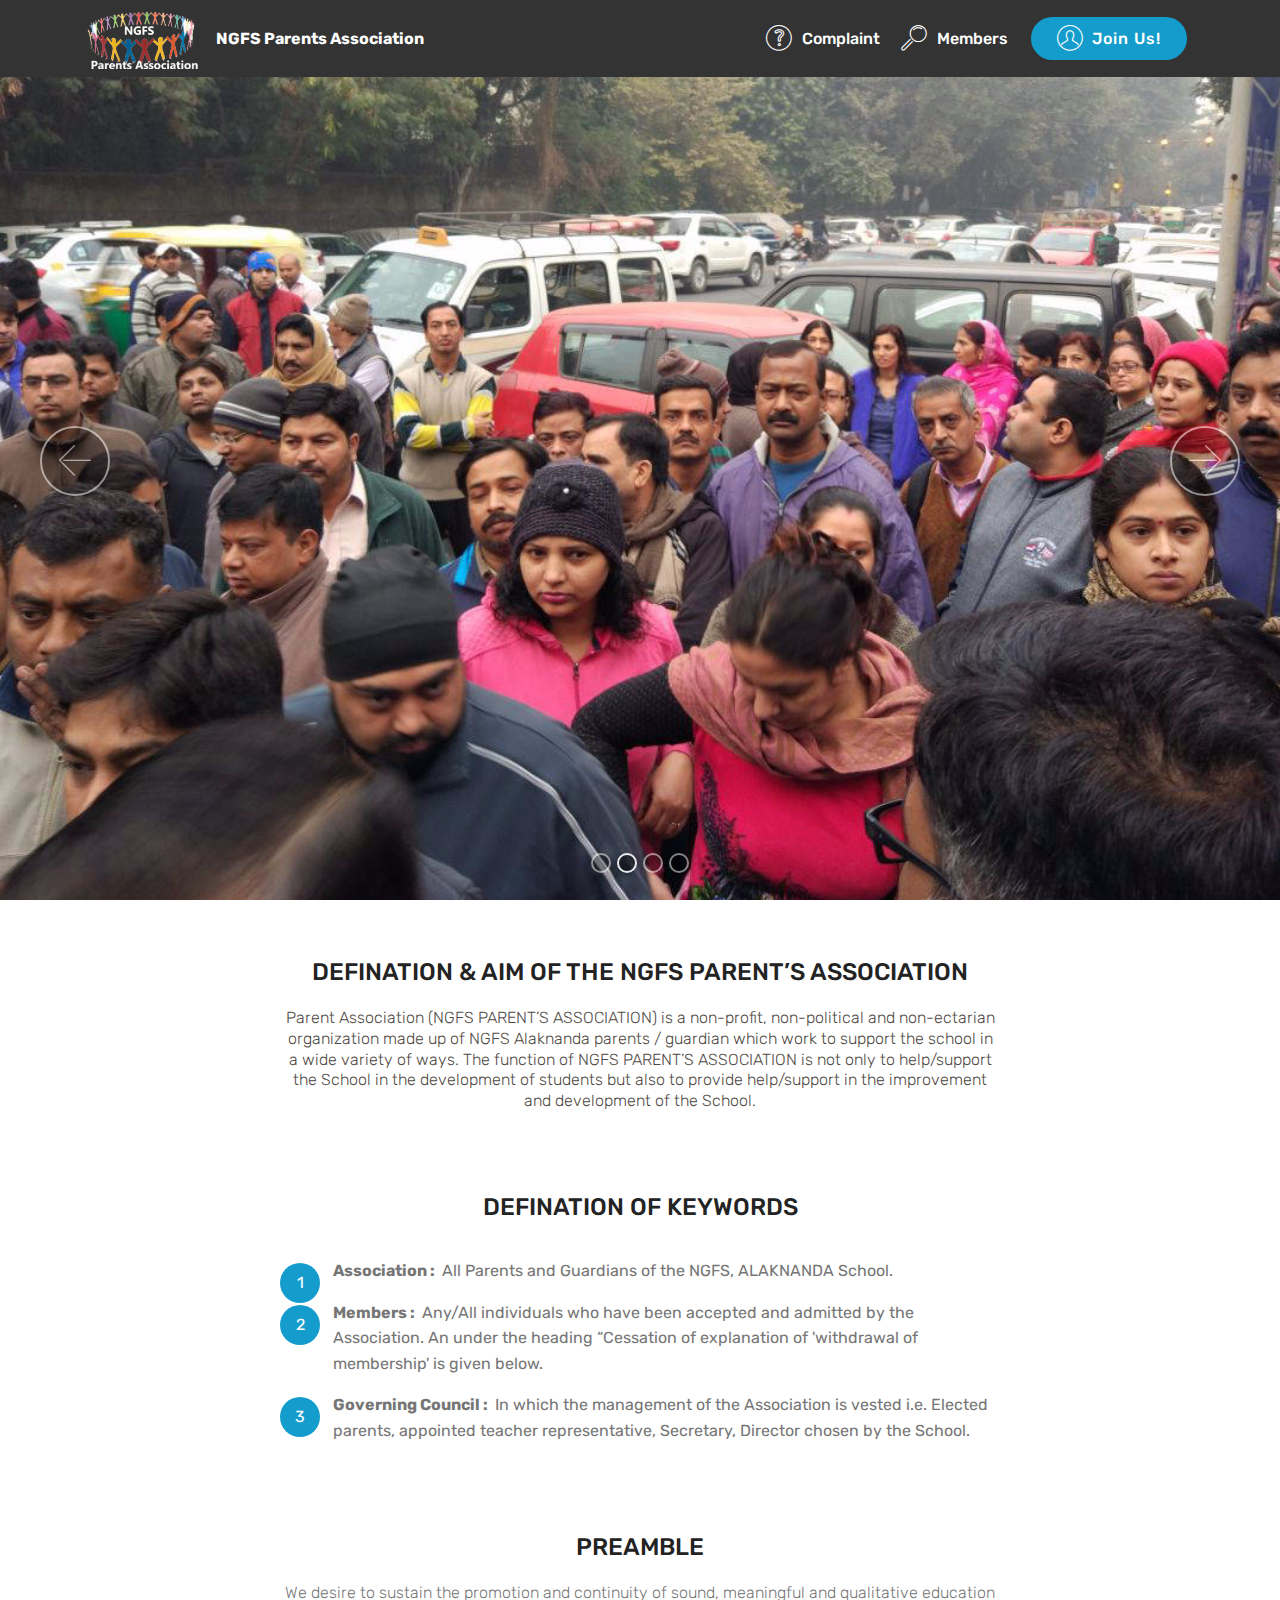
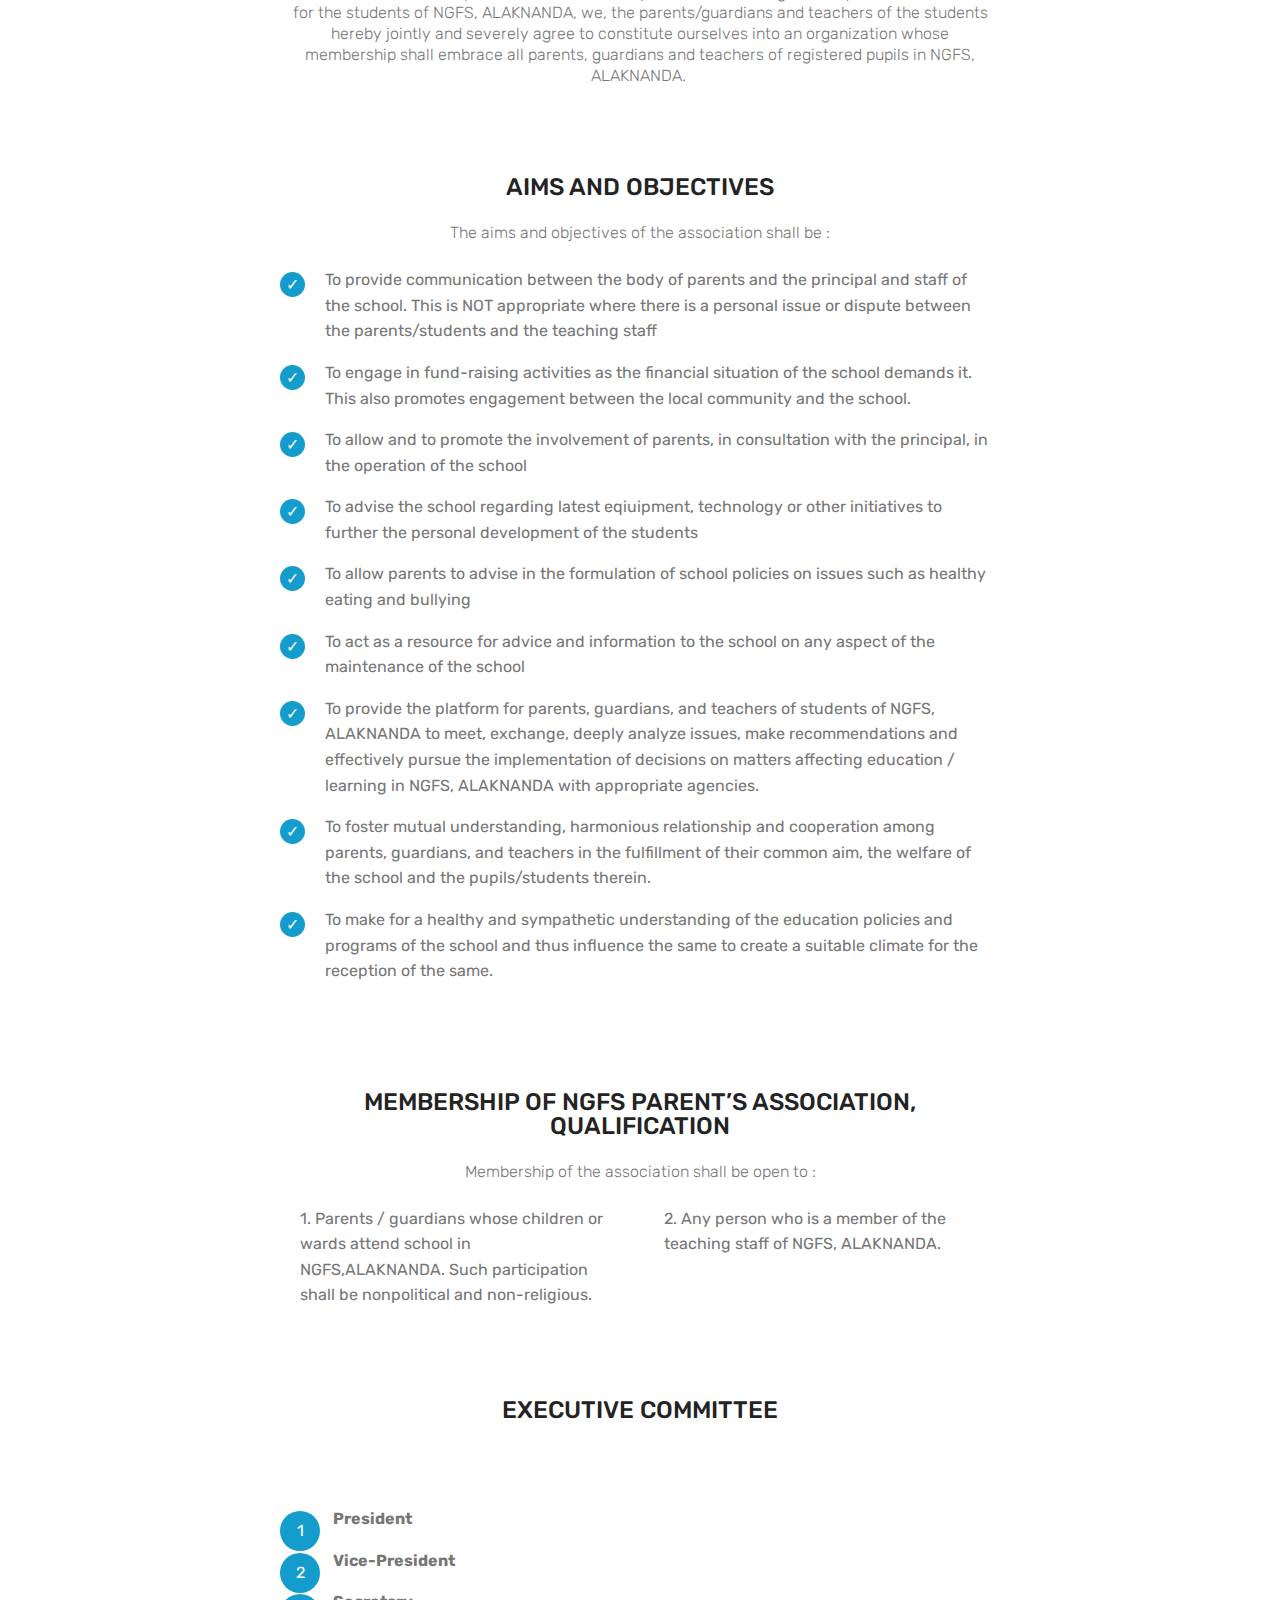
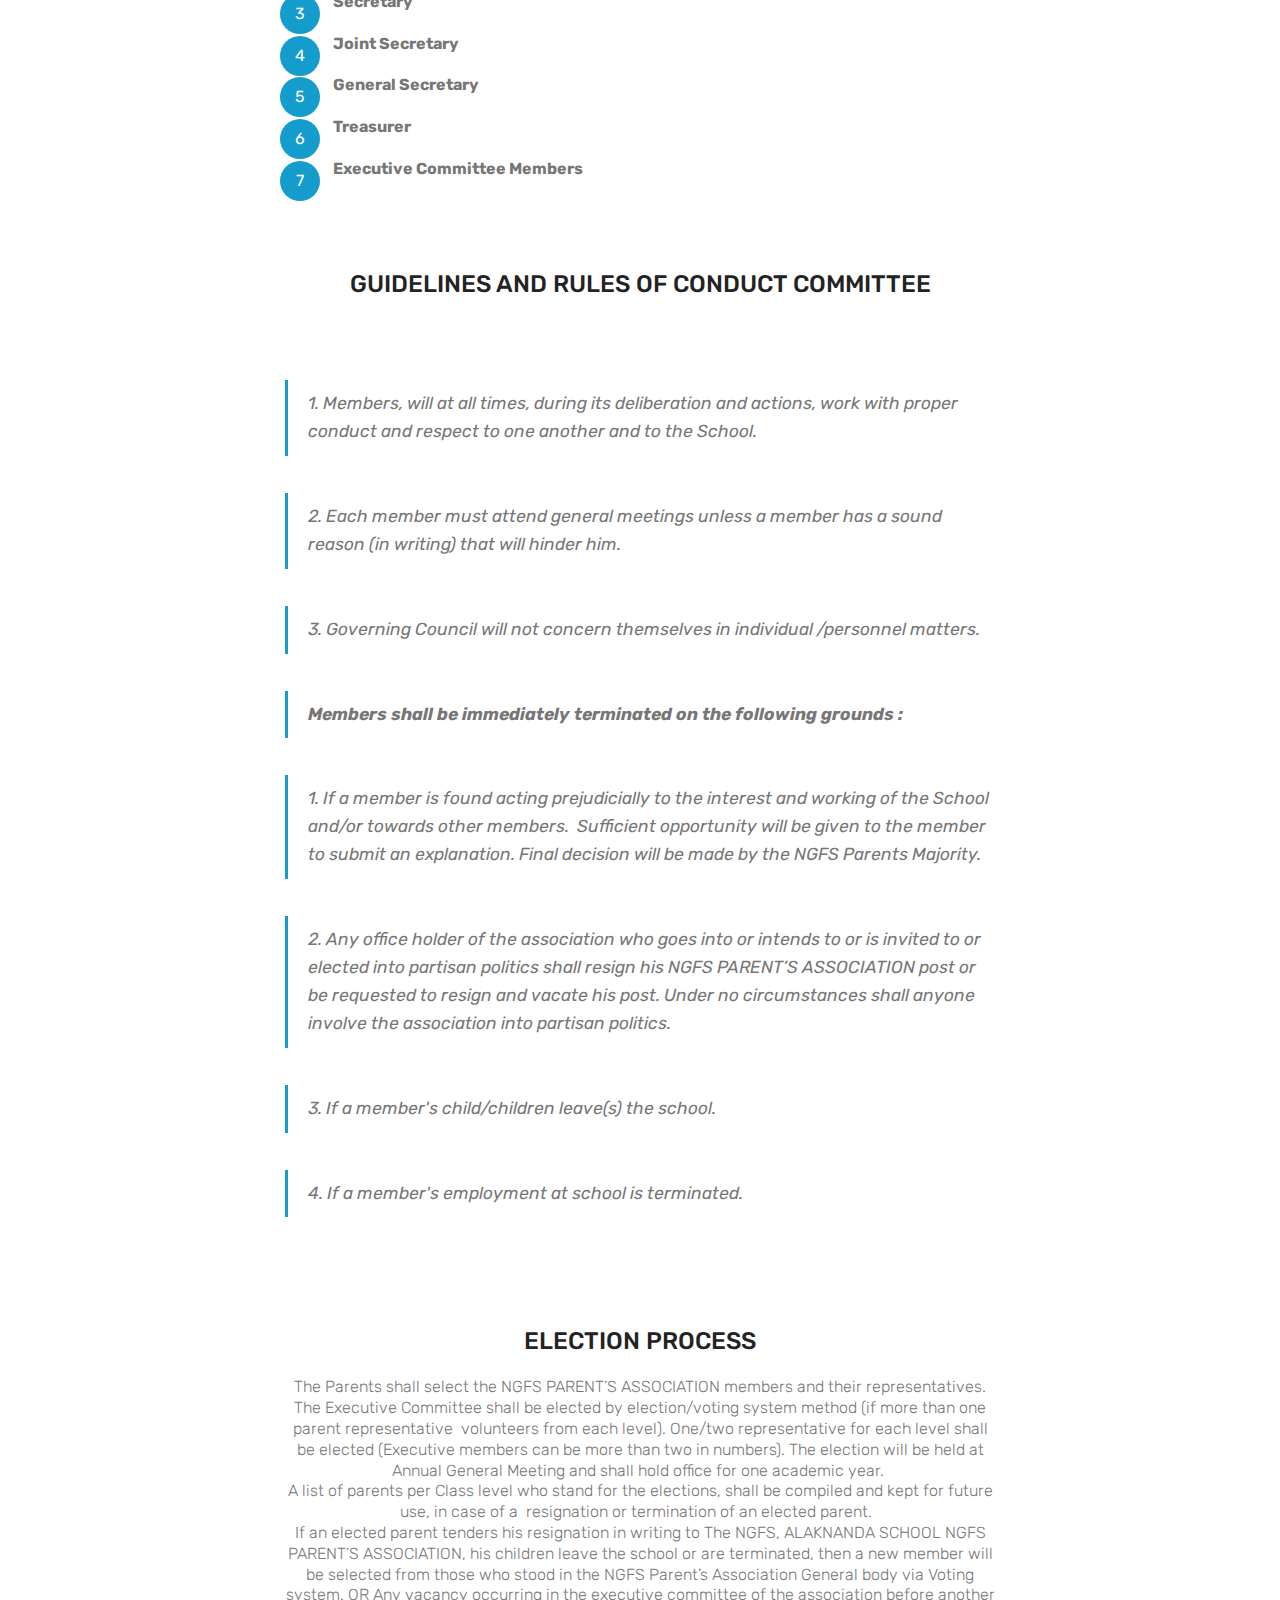
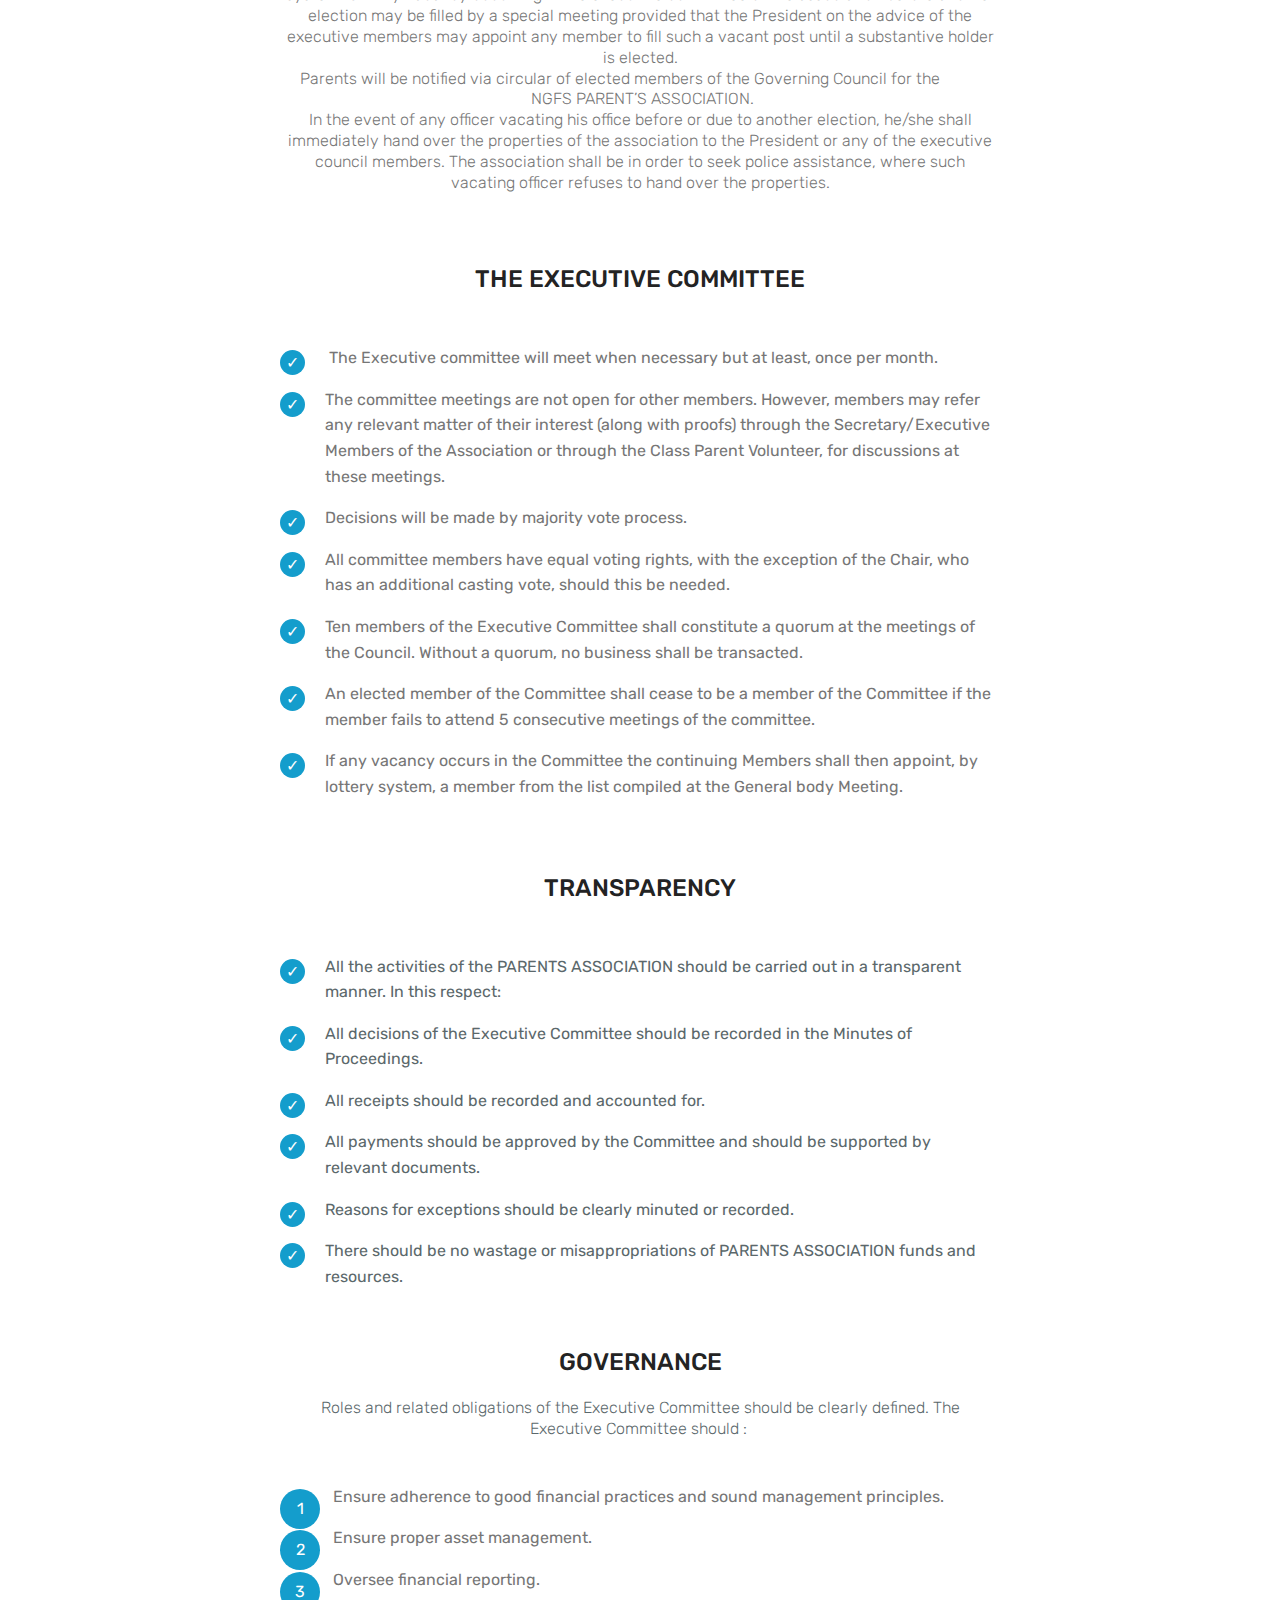
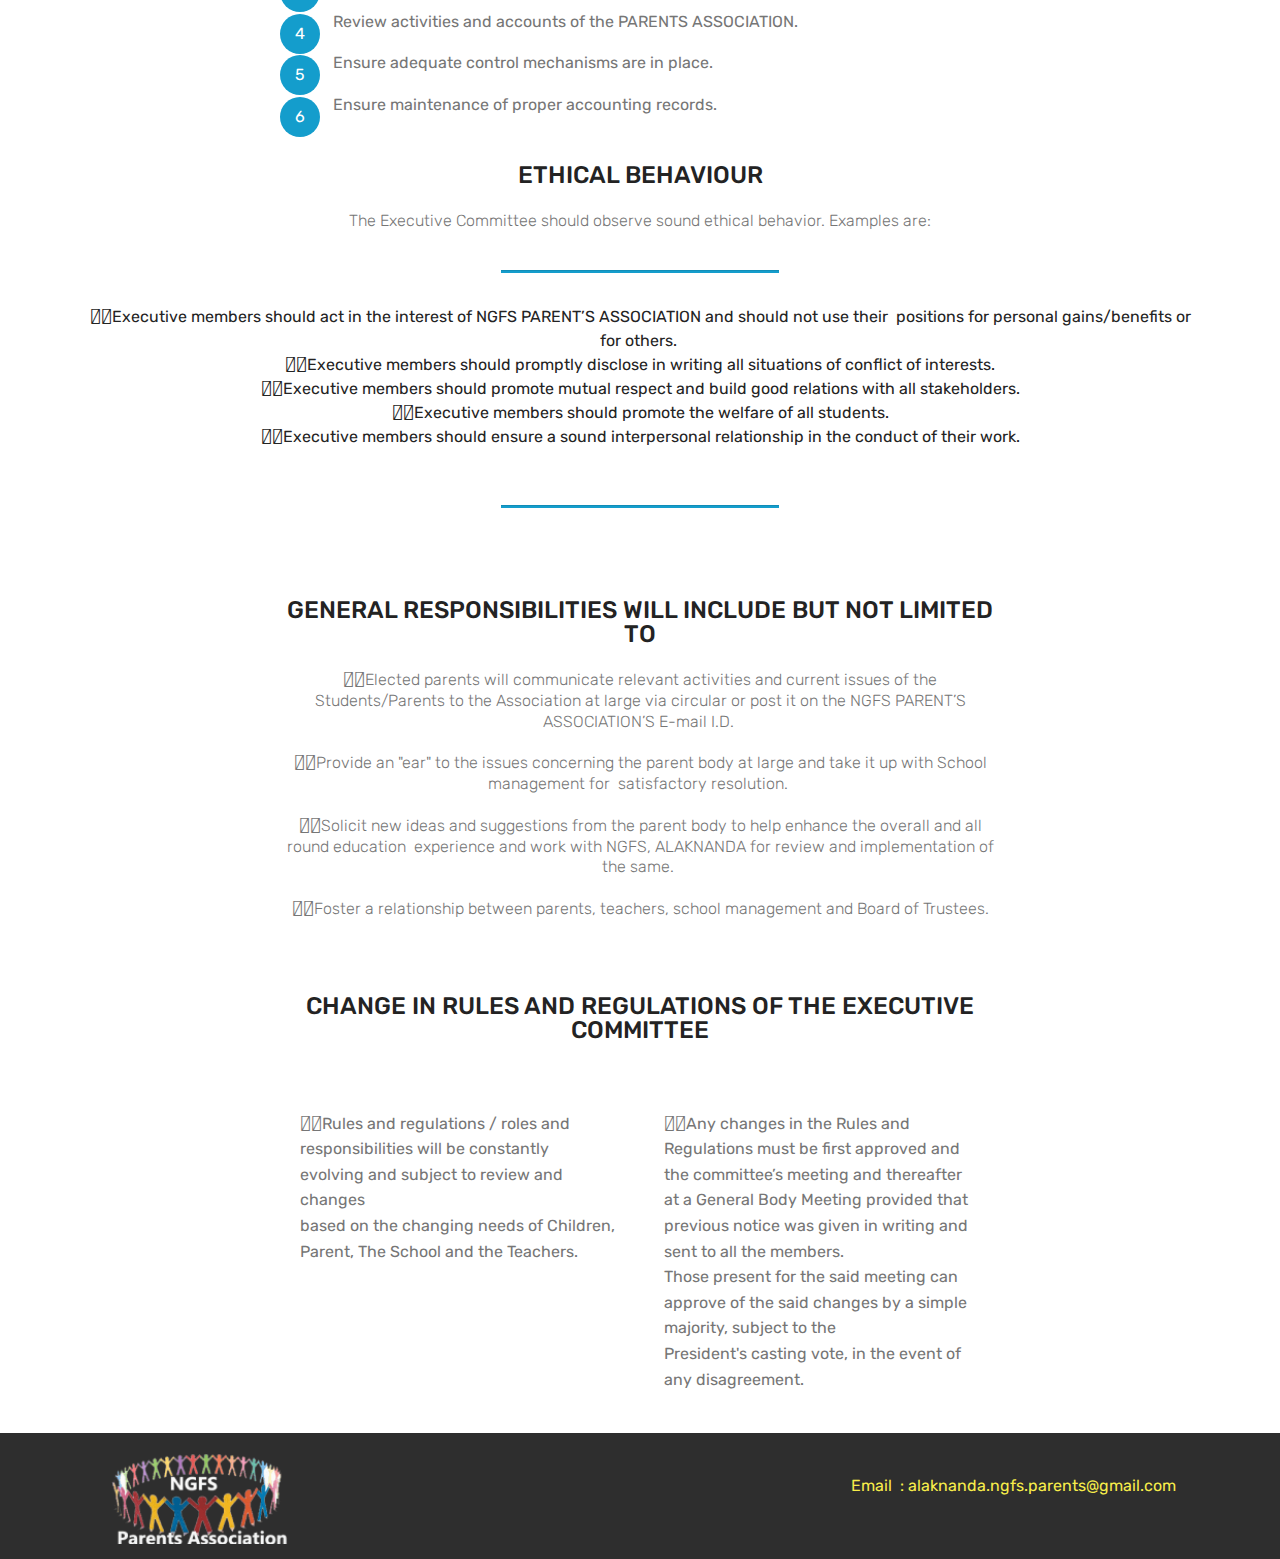
==== commit 1926a42c: "Joing form" ====
--- a/index.html
+++ b/index.html
@@ -57,17 +57,15 @@
                         </a>
                 </li><li class="nav-item"><a class="nav-link link text-white display-4" href="complaint.html"><span class="mbri-question mbr-iconfont mbr-iconfont-btn"></span>
                         Complaint</a></li><li class="nav-item"><a class="nav-link link text-white display-4" href="Members.html">
-                        <span class="mbri-search mbr-iconfont mbr-iconfont-btn"></span>Members</a></li><li class="nav-item"><a class="nav-link link text-white display-4" href="Meetings.html"><span class="mbri-cash mbr-iconfont mbr-iconfont-btn"></span>
-                        Meetings</a></li><li class="nav-item"><a class="nav-link link text-white display-4" href="Members.html">
-                        </a></li></ul>
-            <div class="navbar-buttons mbr-section-btn"><a class="btn btn-sm btn-primary display-4" href="JoinUs.html"><span class="mbri-user mbr-iconfont mbr-iconfont-btn"></span>
+                        <span class="mbri-search mbr-iconfont mbr-iconfont-btn"></span>Members</a></li></ul>
+            <div class="navbar-buttons mbr-section-btn"><a class="btn btn-sm btn-primary display-4" href="Join.html"><span class="mbri-user mbr-iconfont mbr-iconfont-btn"></span>
                     Join Us!
                 </a></div>
         </div>
     </nav>
 </section>
 
-<section class="engine"><a href="https://mobirise.me/z">best css templates</a></section><section class="carousel slide cid-qRyfRXxEz5" data-interval="false" id="slider1-1">
+<section class="engine"><a href="https://mobirise.me/t">free amp template</a></section><section class="carousel slide cid-qRyfRXxEz5" data-interval="false" id="slider1-1">
 
     
 
--- a/assets/mobirise/css/mbr-additional.css
+++ b/assets/mobirise/css/mbr-additional.css
@@ -2829,26 +2829,49 @@
 .cid-qRyfK4Sts7 .dropdown-item:hover {
   color: #c1c1c1 !important;
 }
-.cid-qRJqAxaB9u {
+.cid-qRJsj9uujM {
   padding-top: 90px;
   padding-bottom: 120px;
-  background: #149dcc;
-  background: linear-gradient(0deg, #149dcc, #ffffff);
-}
-.cid-qRJqAxaB9u .video-block {
+  background: #cebfaf;
+  background: linear-gradient(0deg, #cebfaf, #ffffff);
+}
+.cid-qRJsj9uujM .video-block {
   margin: auto;
 }
 @media (max-width: 768px) {
-  .cid-qRJqAxaB9u .video-block {
+  .cid-qRJsj9uujM .video-block {
     width: 100% !important;
   }
 }
-.cid-qROsWolSuO {
+.cid-qTBX2J5OAa {
+  padding-top: 15px;
+  padding-bottom: 15px;
+  background-color: #ffffff;
+}
+.cid-qTBX2J5OAa .line {
+  background-color: #149dcc;
+  color: #149dcc;
+  align: center;
+  height: 2px;
+  margin: 0 auto;
+}
+.cid-qTBX2J5OAa .section-text {
+  padding: 2rem 0;
+}
+.cid-qTBX2J5OAa .inner-container {
+  margin: 0 auto;
+}
+@media (max-width: 768px) {
+  .cid-qTBX2J5OAa .inner-container {
+    width: 100% !important;
+  }
+}
+.cid-qROrPwcxZQ {
   padding-top: 15px;
   padding-bottom: 30px;
   background-color: #149dcc;
 }
-.cid-qROsWolSuO .media-container-row .mbr-text {
+.cid-qROrPwcxZQ .media-container-row .mbr-text {
   color: #7f1933;
 }
 .cid-qRyfK4Sts7 .navbar {
@@ -3232,27 +3255,85 @@
 .cid-qRyfK4Sts7 .dropdown-item:hover {
   color: #c1c1c1 !important;
 }
-.cid-qRJsj9uujM {
+.cid-qREdlyUihW {
   padding-top: 90px;
-  padding-bottom: 120px;
-  background: #cebfaf;
-  background: linear-gradient(0deg, #cebfaf, #ffffff);
-}
-.cid-qRJsj9uujM .video-block {
-  margin: auto;
-}
-@media (max-width: 768px) {
-  .cid-qRJsj9uujM .video-block {
+  padding-bottom: 90px;
+  background-color: #f9f9f9;
+}
+.cid-qREdlyUihW .mbr-section-subtitle {
+  color: #ff3366;
+}
+.cid-qREdlyUihW .container-table {
+  margin: 0 auto;
+}
+.cid-qREdlyUihW .scroll {
+  overflow-x: auto;
+  padding: 0;
+}
+.cid-qREdlyUihW .dataTables_wrapper {
+  display: block;
+}
+.cid-qREdlyUihW .dataTables_wrapper .search {
+  margin-bottom: .5rem;
+}
+.cid-qREdlyUihW .dataTables_wrapper .table {
+  overflow-x: auto;
+}
+.cid-qREdlyUihW table {
+  width: 100% !important;
+  margin-top: 6px;
+  border: 1px solid #cccccc;
+  margin-bottom: 0;
+}
+.cid-qREdlyUihW table th {
+  border-top: none;
+  transition: all .2s;
+  border-bottom: none;
+}
+.cid-qREdlyUihW table th:hover {
+  background: #cccccc;
+  color: #000000;
+}
+.cid-qREdlyUihW table td {
+  border-top: 1px solid #cccccc;
+}
+.cid-qREdlyUihW table.table {
+  background: #ffffff;
+}
+.cid-qREdlyUihW .dataTables_filter {
+  text-align: right;
+  margin-bottom: .5rem;
+}
+.cid-qREdlyUihW .dataTables_filter label {
+  display: inline;
+  white-space: normal !important;
+}
+.cid-qREdlyUihW .dataTables_filter input {
+  display: inline;
+  width: auto;
+  margin-left: .5rem;
+  border-radius: 100px;
+  padding-left: 1rem;
+}
+.cid-qREdlyUihW .dataTables_info {
+  padding-bottom: 1rem;
+  padding-top: 1rem;
+  white-space: normal !important;
+  color: #ffffff;
+}
+@media (max-width: 992px) {
+  .cid-qREdlyUihW .dataTables_filter {
+    text-align: center;
+  }
+}
+@media (max-width: 350px) {
+  .cid-qREdlyUihW .dataTables_filter {
+    text-align: center;
+  }
+  .cid-qREdlyUihW .dataTables_filter input {
     width: 100% !important;
-  }
-}
-.cid-qROrPwcxZQ {
-  padding-top: 15px;
-  padding-bottom: 30px;
-  background-color: #149dcc;
-}
-.cid-qROrPwcxZQ .media-container-row .mbr-text {
-  color: #7f1933;
+    margin-left: 0 !important;
+  }
 }
 .cid-qRyfK4Sts7 .navbar {
   padding: .5rem 0;
@@ -3635,85 +3716,99 @@
 .cid-qRyfK4Sts7 .dropdown-item:hover {
   color: #c1c1c1 !important;
 }
-.cid-qREdlyUihW {
+.cid-qTgbccoqf4 {
   padding-top: 90px;
-  padding-bottom: 90px;
-  background-color: #f9f9f9;
-}
-.cid-qREdlyUihW .mbr-section-subtitle {
-  color: #ff3366;
-}
-.cid-qREdlyUihW .container-table {
-  margin: 0 auto;
-}
-.cid-qREdlyUihW .scroll {
-  overflow-x: auto;
-  padding: 0;
-}
-.cid-qREdlyUihW .dataTables_wrapper {
+  padding-bottom: 0px;
+  background-color: #333333;
+}
+.cid-qTfX4gm7se {
+  padding-top: 0px;
+  padding-bottom: 0px;
+  background: #333333;
+  background: linear-gradient(0deg, #cebfaf, #333333);
+}
+.cid-qTfX4gm7se .image-block {
+  margin: auto;
+}
+.cid-qTfX4gm7se figcaption {
+  position: relative;
+}
+.cid-qTfX4gm7se figcaption div {
+  position: absolute;
+  bottom: 0;
+  width: 100%;
+}
+@media (max-width: 768px) {
+  .cid-qTfX4gm7se .image-block {
+    width: 100% !important;
+  }
+}
+.cid-qTg0ErcEQv {
+  padding-top: 0px;
+  padding-bottom: 0px;
+  background-color: #ffffff;
+}
+.cid-qTg0ErcEQv .mbr-slider .carousel-control {
+  background: #1b1b1b;
+}
+.cid-qTg0ErcEQv .mbr-slider .carousel-control-prev {
+  left: 0;
+  margin-left: 2.5rem;
+}
+.cid-qTg0ErcEQv .mbr-slider .carousel-control-next {
+  right: 0;
+  margin-right: 2.5rem;
+}
+.cid-qTg0ErcEQv .mbr-slider .modal-body .close {
+  background: #1b1b1b;
+}
+.cid-qTg0ErcEQv .mbr-gallery-item > div::before {
+  content: '';
+  position: absolute;
+  left: 0;
+  top: 0;
+  width: 100%;
+  height: 100%;
+  background: #554346;
+  background: linear-gradient(to left, #554346, #45505b) !important;
+  opacity: 0;
+  -webkit-transition: 0.2s opacity ease-in-out;
+  transition: 0.2s opacity ease-in-out;
+}
+.cid-qTg0ErcEQv .mbr-gallery-item > div:hover .mbr-gallery-title::before {
+  background: transparent !important;
+}
+.cid-qTg0ErcEQv .mbr-gallery-item > div:hover:before {
+  opacity: 0.7 !important;
+}
+.cid-qTg0ErcEQv .mbr-gallery-title {
+  font-size: .9em;
+  position: absolute;
   display: block;
-}
-.cid-qREdlyUihW .dataTables_wrapper .search {
-  margin-bottom: .5rem;
-}
-.cid-qREdlyUihW .dataTables_wrapper .table {
-  overflow-x: auto;
-}
-.cid-qREdlyUihW table {
-  width: 100% !important;
-  margin-top: 6px;
-  border: 1px solid #cccccc;
-  margin-bottom: 0;
-}
-.cid-qREdlyUihW table th {
-  border-top: none;
-  transition: all .2s;
-  border-bottom: none;
-}
-.cid-qREdlyUihW table th:hover {
-  background: #cccccc;
-  color: #000000;
-}
-.cid-qREdlyUihW table td {
-  border-top: 1px solid #cccccc;
-}
-.cid-qREdlyUihW table.table {
-  background: #ffffff;
-}
-.cid-qREdlyUihW .dataTables_filter {
-  text-align: right;
-  margin-bottom: .5rem;
-}
-.cid-qREdlyUihW .dataTables_filter label {
-  display: inline;
-  white-space: normal !important;
-}
-.cid-qREdlyUihW .dataTables_filter input {
-  display: inline;
-  width: auto;
-  margin-left: .5rem;
-  border-radius: 100px;
-  padding-left: 1rem;
-}
-.cid-qREdlyUihW .dataTables_info {
-  padding-bottom: 1rem;
-  padding-top: 1rem;
-  white-space: normal !important;
-  color: #ffffff;
-}
-@media (max-width: 992px) {
-  .cid-qREdlyUihW .dataTables_filter {
-    text-align: center;
-  }
-}
-@media (max-width: 350px) {
-  .cid-qREdlyUihW .dataTables_filter {
-    text-align: center;
-  }
-  .cid-qREdlyUihW .dataTables_filter input {
-    width: 100% !important;
-    margin-left: 0 !important;
-  }
+  width: 100%;
+  bottom: 0;
+  padding: 1rem;
+  color: #fff;
+  z-index: 2;
+}
+.cid-qTg0ErcEQv .mbr-gallery-title:before {
+  content: " ";
+  width: 100%;
+  height: 100%;
+  top: 0;
+  left: 0;
+  z-index: -1;
+  position: absolute;
+  background: #554346 !important;
+  background: linear-gradient(to left, #554346, #45505b) !important;
+  opacity: 0.7;
+  -webkit-transition: 0.2s background ease-in-out;
+  transition: 0.2s background ease-in-out;
+}
+.cid-qTgu1yKRak {
+  padding-top: 15px;
+  padding-bottom: 30px;
+  background-color: #2e2e2e;
 }
 .cid-qRyfK4Sts7 .navbar {
   padding: .5rem 0;
@@ -4096,97 +4191,48 @@
 .cid-qRyfK4Sts7 .dropdown-item:hover {
   color: #c1c1c1 !important;
 }
-.cid-qTgbccoqf4 {
+.cid-qRJqAxaB9u {
   padding-top: 90px;
-  padding-bottom: 0px;
-  background-color: #333333;
-}
-.cid-qTfX4gm7se {
-  padding-top: 0px;
-  padding-bottom: 0px;
-  background: #333333;
-  background: linear-gradient(0deg, #cebfaf, #333333);
-}
-.cid-qTfX4gm7se .image-block {
+  padding-bottom: 45px;
+  background: #149dcc;
+  background: linear-gradient(0deg, #149dcc, #ffffff);
+}
+.cid-qRJqAxaB9u .video-block {
   margin: auto;
 }
-.cid-qTfX4gm7se figcaption {
-  position: relative;
-}
-.cid-qTfX4gm7se figcaption div {
-  position: absolute;
-  bottom: 0;
-  width: 100%;
-}
 @media (max-width: 768px) {
-  .cid-qTfX4gm7se .image-block {
+  .cid-qRJqAxaB9u .video-block {
     width: 100% !important;
   }
 }
-.cid-qTg0ErcEQv {
-  padding-top: 0px;
-  padding-bottom: 0px;
+.cid-qTBUMdIP89 {
+  padding-top: 15px;
+  padding-bottom: 15px;
   background-color: #ffffff;
 }
-.cid-qTg0ErcEQv .mbr-slider .carousel-control {
-  background: #1b1b1b;
-}
-.cid-qTg0ErcEQv .mbr-slider .carousel-control-prev {
-  left: 0;
-  margin-left: 2.5rem;
-}
-.cid-qTg0ErcEQv .mbr-slider .carousel-control-next {
-  right: 0;
-  margin-right: 2.5rem;
-}
-.cid-qTg0ErcEQv .mbr-slider .modal-body .close {
-  background: #1b1b1b;
-}
-.cid-qTg0ErcEQv .mbr-gallery-item > div::before {
-  content: '';
-  position: absolute;
-  left: 0;
-  top: 0;
-  width: 100%;
-  height: 100%;
-  background: #554346;
-  background: linear-gradient(to left, #554346, #45505b) !important;
-  opacity: 0;
-  -webkit-transition: 0.2s opacity ease-in-out;
-  transition: 0.2s opacity ease-in-out;
-}
-.cid-qTg0ErcEQv .mbr-gallery-item > div:hover .mbr-gallery-title::before {
-  background: transparent !important;
-}
-.cid-qTg0ErcEQv .mbr-gallery-item > div:hover:before {
-  opacity: 0.7 !important;
-}
-.cid-qTg0ErcEQv .mbr-gallery-title {
-  font-size: .9em;
-  position: absolute;
-  display: block;
-  width: 100%;
-  bottom: 0;
-  padding: 1rem;
-  color: #fff;
-  z-index: 2;
-}
-.cid-qTg0ErcEQv .mbr-gallery-title:before {
-  content: " ";
-  width: 100%;
-  height: 100%;
-  top: 0;
-  left: 0;
-  z-index: -1;
-  position: absolute;
-  background: #554346 !important;
-  background: linear-gradient(to left, #554346, #45505b) !important;
-  opacity: 0.7;
-  -webkit-transition: 0.2s background ease-in-out;
-  transition: 0.2s background ease-in-out;
-}
-.cid-qTgu1yKRak {
+.cid-qTBUMdIP89 .line {
+  background-color: #149dcc;
+  color: #149dcc;
+  align: center;
+  height: 2px;
+  margin: 0 auto;
+}
+.cid-qTBUMdIP89 .section-text {
+  padding: 2rem 0;
+}
+.cid-qTBUMdIP89 .inner-container {
+  margin: 0 auto;
+}
+@media (max-width: 768px) {
+  .cid-qTBUMdIP89 .inner-container {
+    width: 100% !important;
+  }
+}
+.cid-qROsWolSuO {
   padding-top: 15px;
   padding-bottom: 30px;
-  background-color: #2e2e2e;
-}
+  background-color: #149dcc;
+}
+.cid-qROsWolSuO .media-container-row .mbr-text {
+  color: #7f1933;
+}
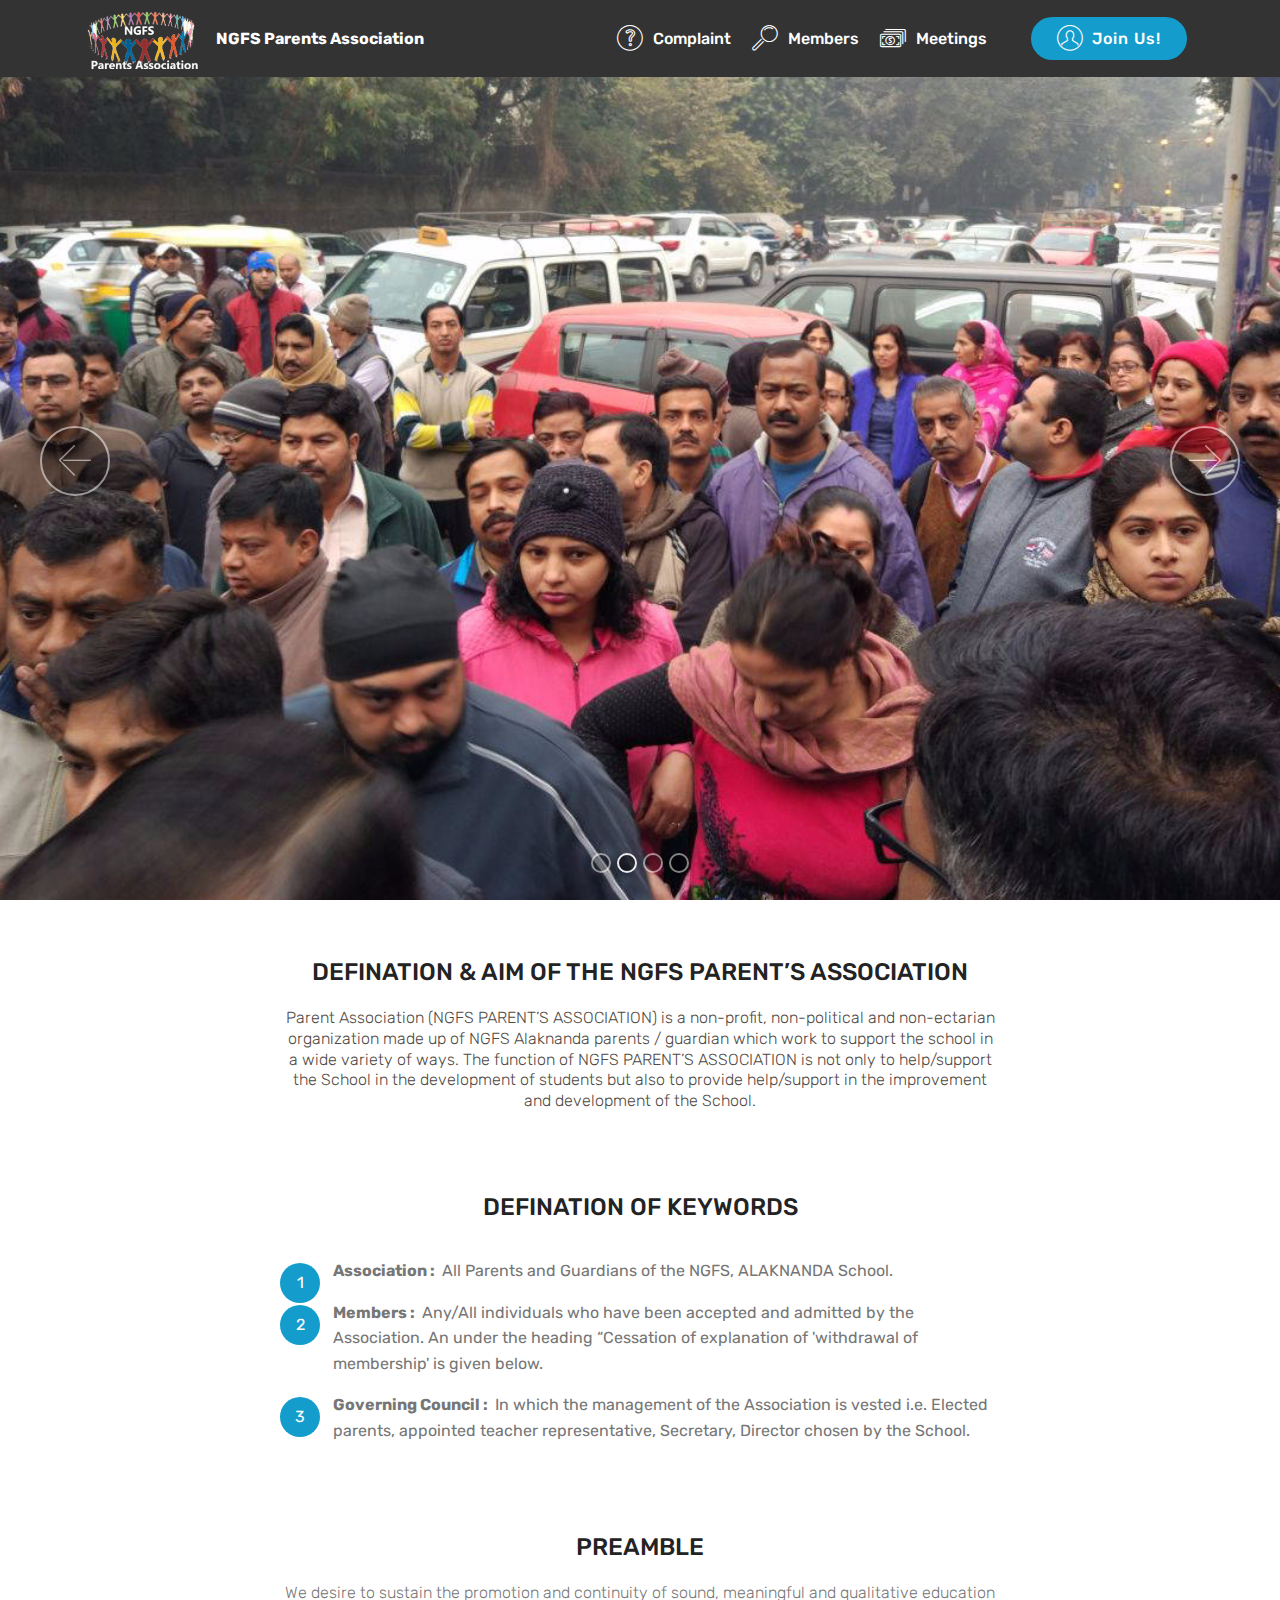
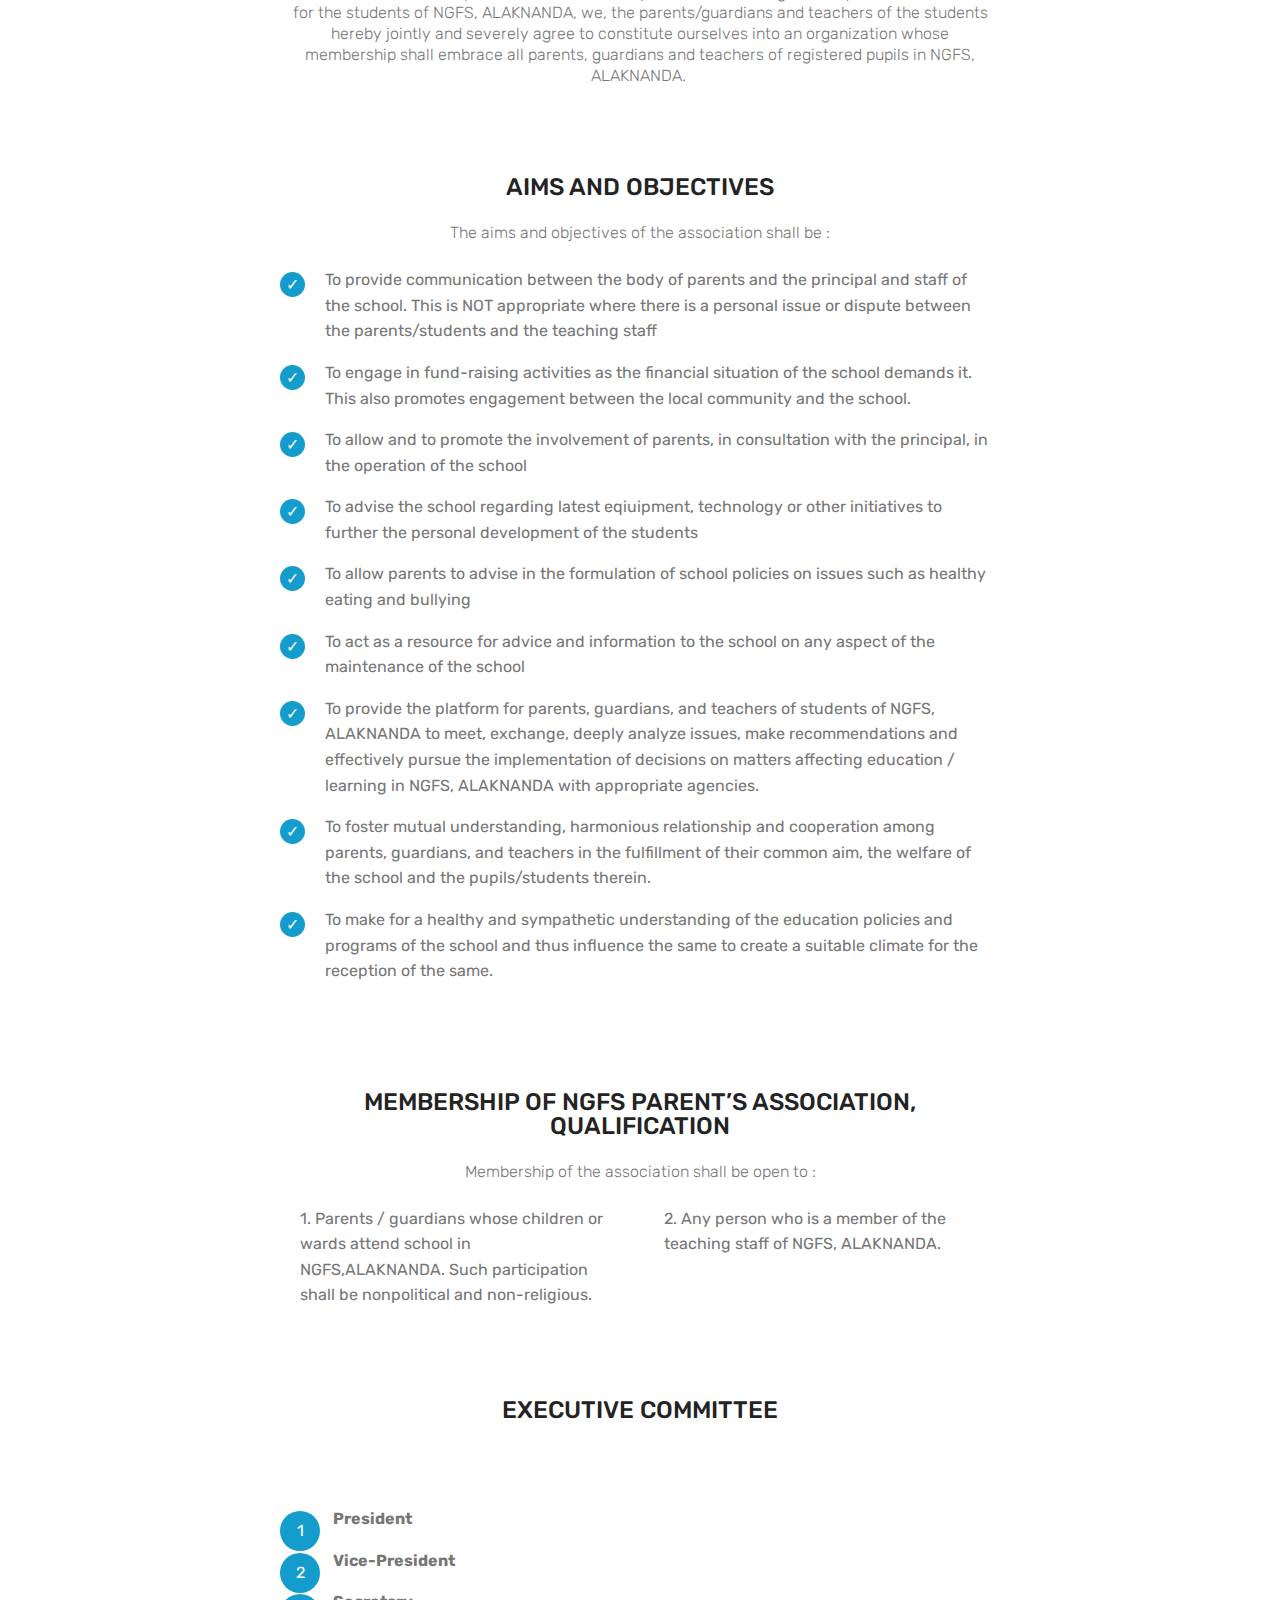
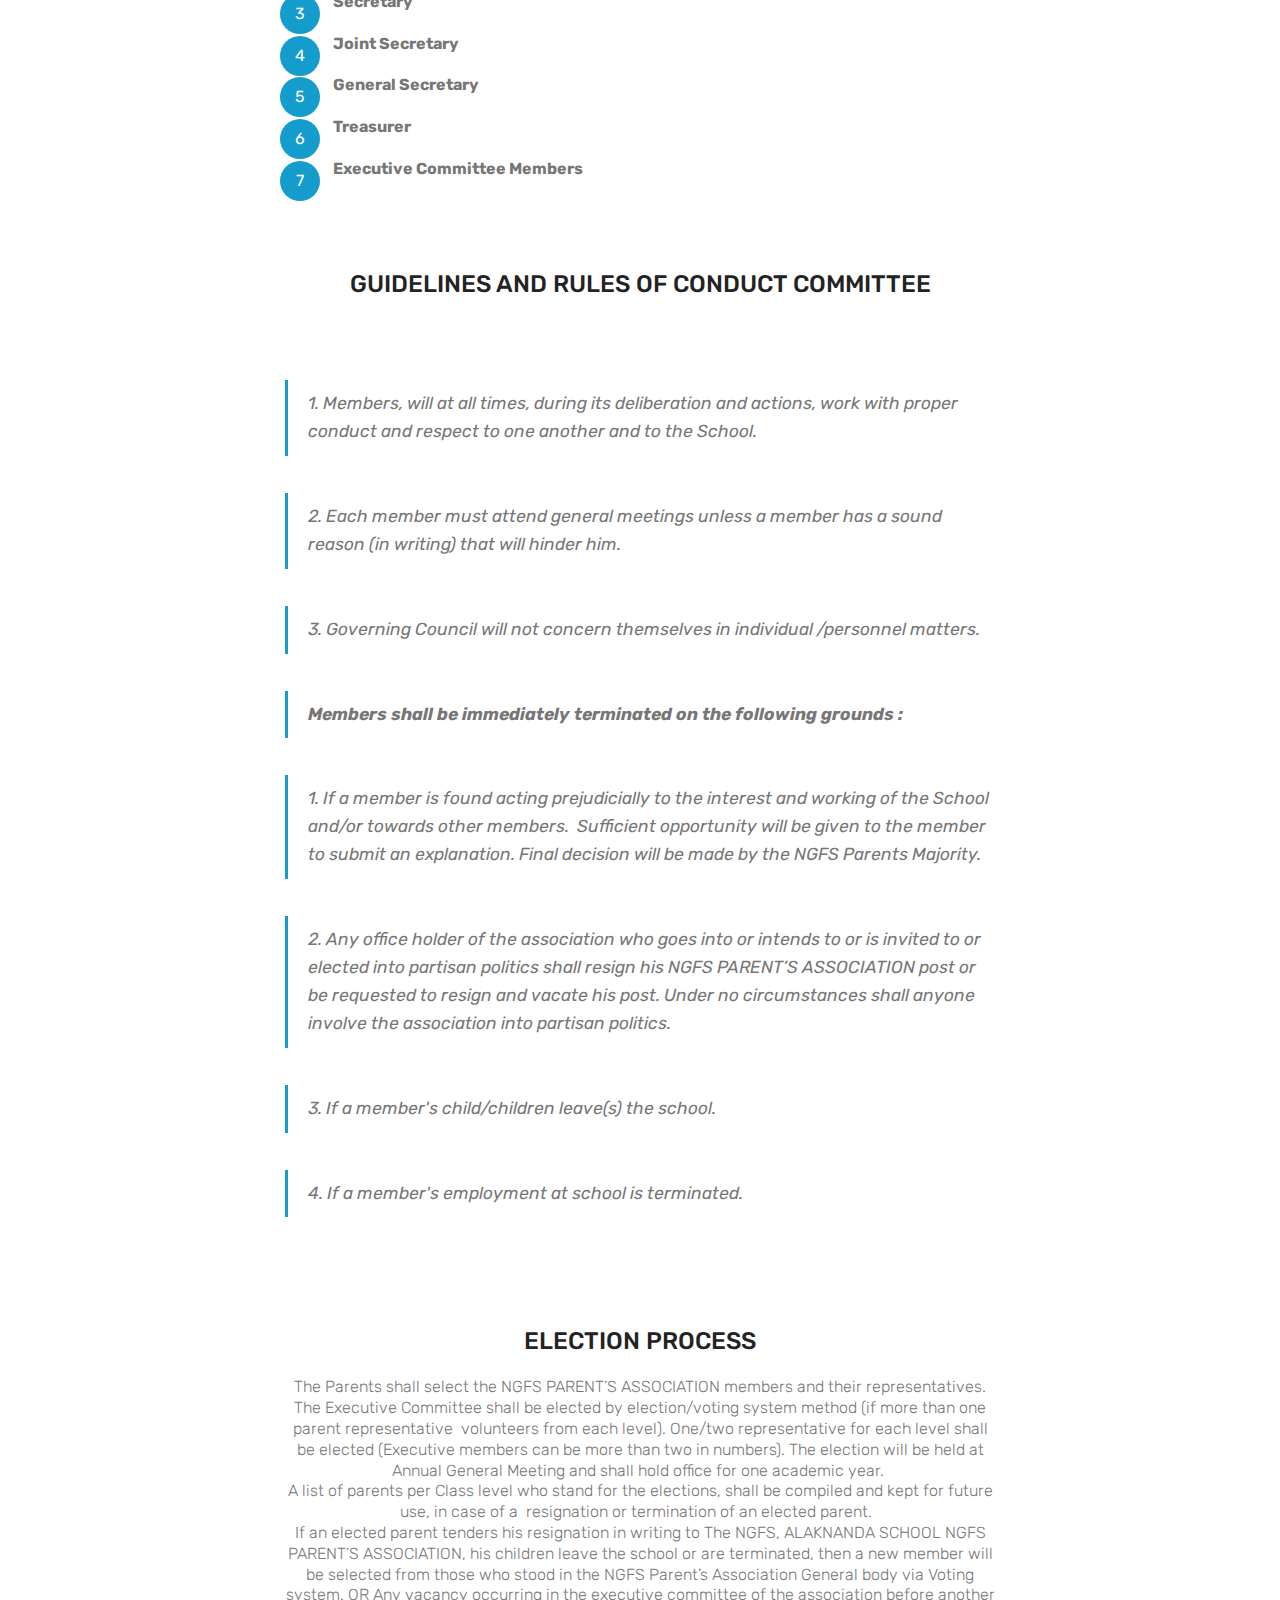
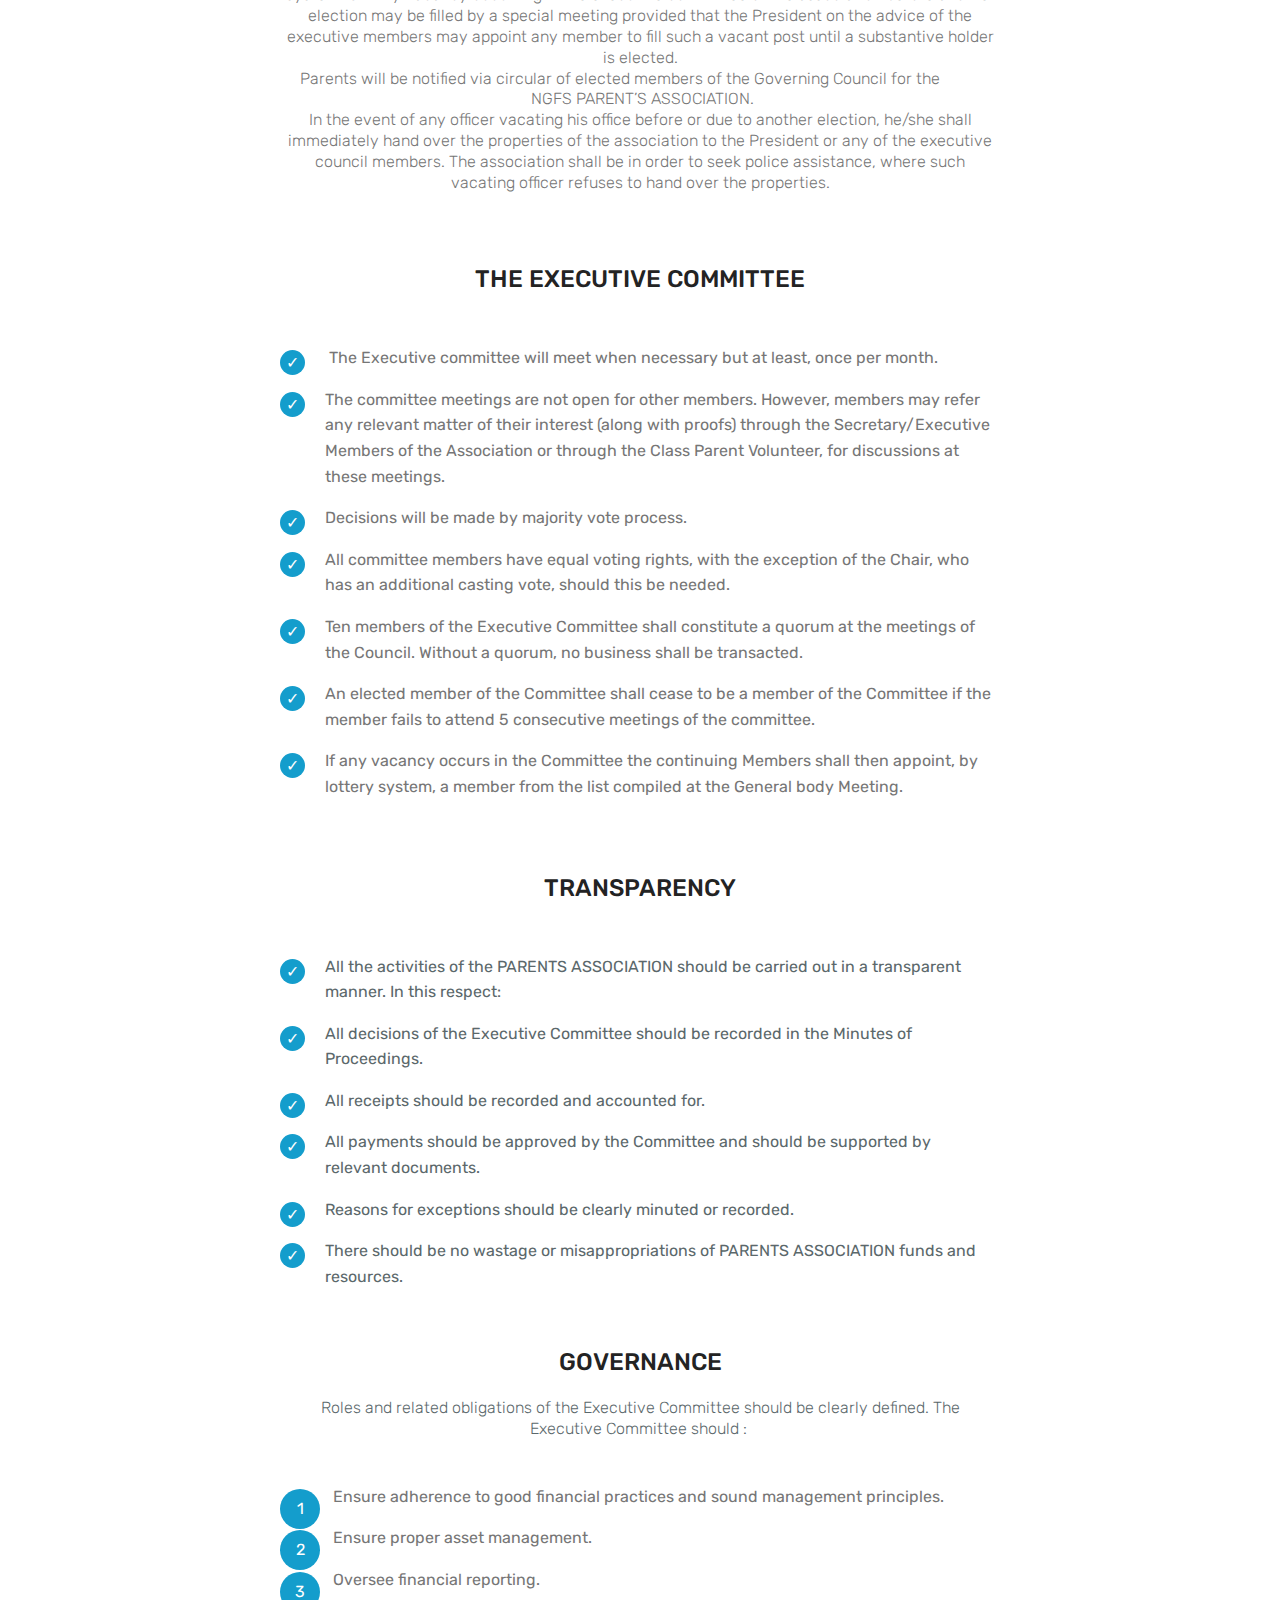
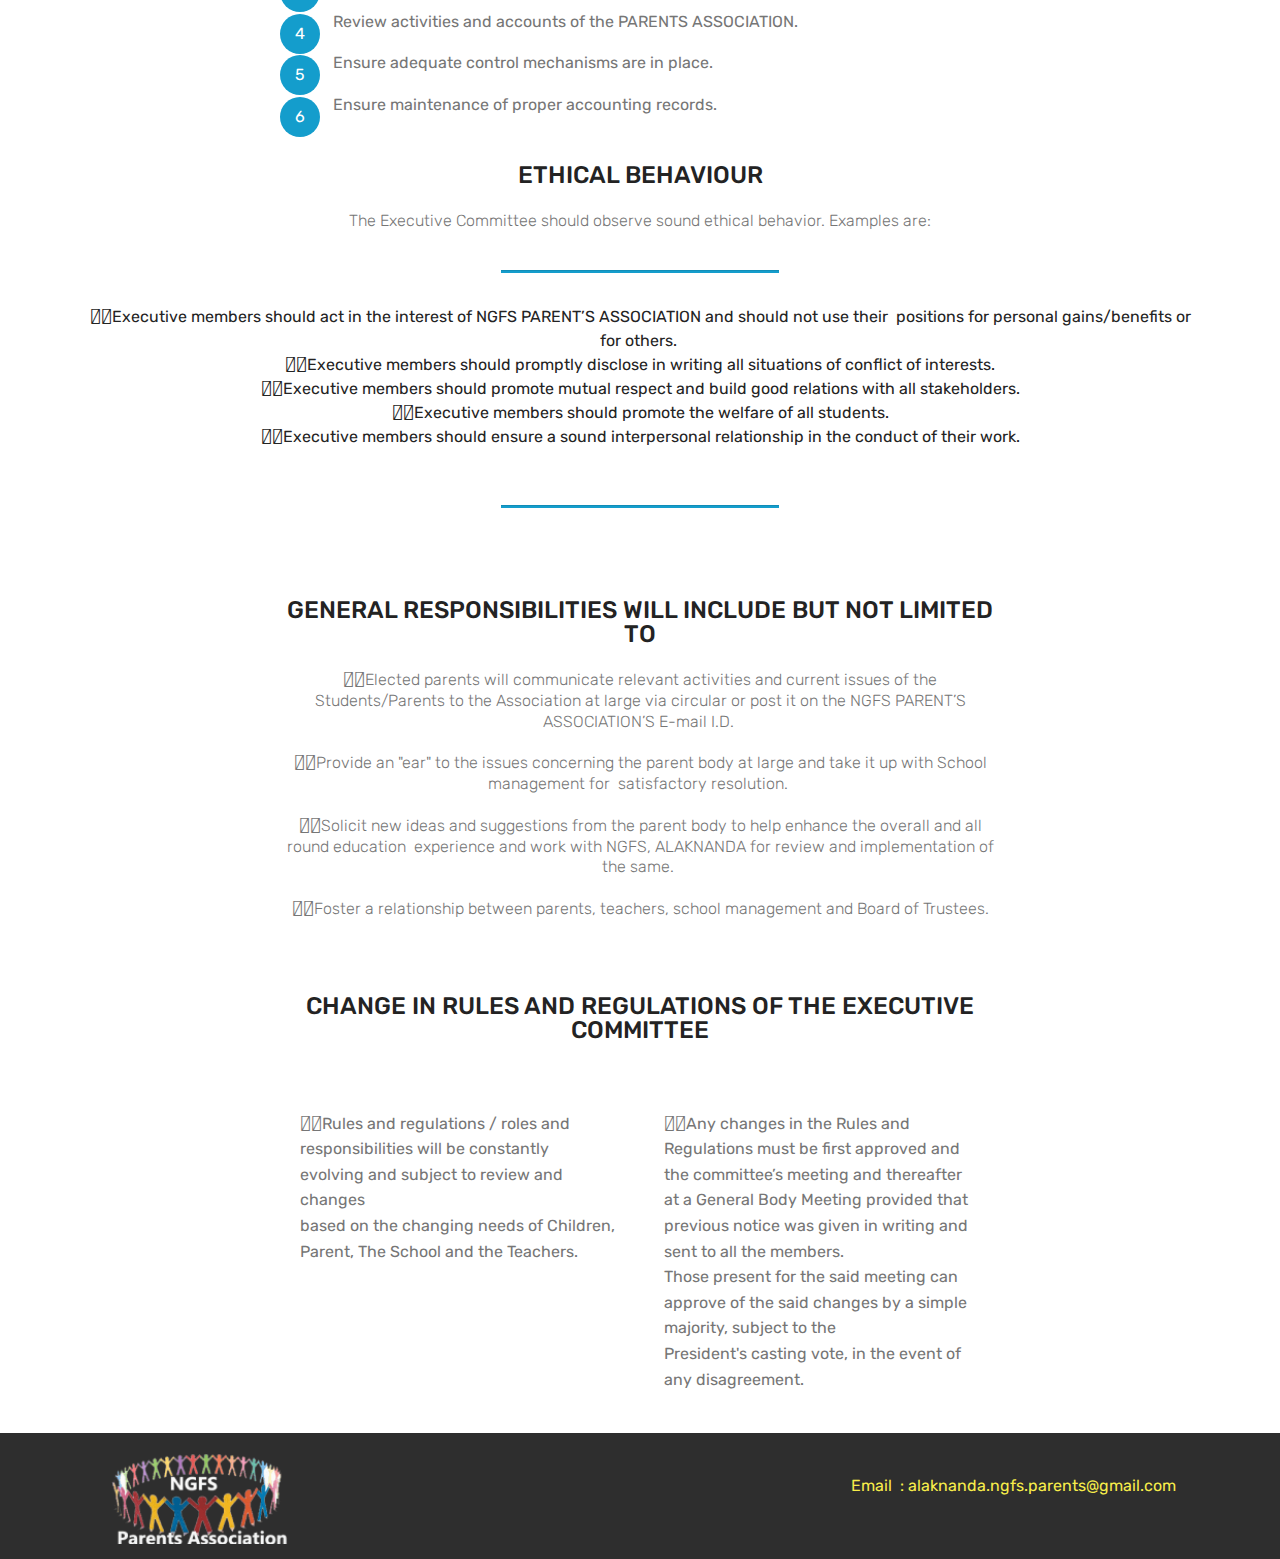
==== commit f4461030: "Joing test" ====
--- a/index.html
+++ b/index.html
@@ -57,15 +57,17 @@
                         </a>
                 </li><li class="nav-item"><a class="nav-link link text-white display-4" href="complaint.html"><span class="mbri-question mbr-iconfont mbr-iconfont-btn"></span>
                         Complaint</a></li><li class="nav-item"><a class="nav-link link text-white display-4" href="Members.html">
-                        <span class="mbri-search mbr-iconfont mbr-iconfont-btn"></span>Members</a></li></ul>
-            <div class="navbar-buttons mbr-section-btn"><a class="btn btn-sm btn-primary display-4" href="Join.html"><span class="mbri-user mbr-iconfont mbr-iconfont-btn"></span>
+                        <span class="mbri-search mbr-iconfont mbr-iconfont-btn"></span>Members</a></li><li class="nav-item"><a class="nav-link link text-white display-4" href="Meetings.html"><span class="mbri-cash mbr-iconfont mbr-iconfont-btn"></span>
+                        Meetings</a></li><li class="nav-item"><a class="nav-link link text-white display-4" href="Members.html">
+                        </a></li></ul>
+            <div class="navbar-buttons mbr-section-btn"><a class="btn btn-sm btn-primary display-4" href="JoinUs.html"><span class="mbri-user mbr-iconfont mbr-iconfont-btn"></span>
                     Join Us!
                 </a></div>
         </div>
     </nav>
 </section>
 
-<section class="engine"><a href="https://mobirise.me/t">free amp template</a></section><section class="carousel slide cid-qRyfRXxEz5" data-interval="false" id="slider1-1">
+<section class="engine"><a href="https://mobirise.me/r">free bootstrap template</a></section><section class="carousel slide cid-qRyfRXxEz5" data-interval="false" id="slider1-1">
 
     
 
